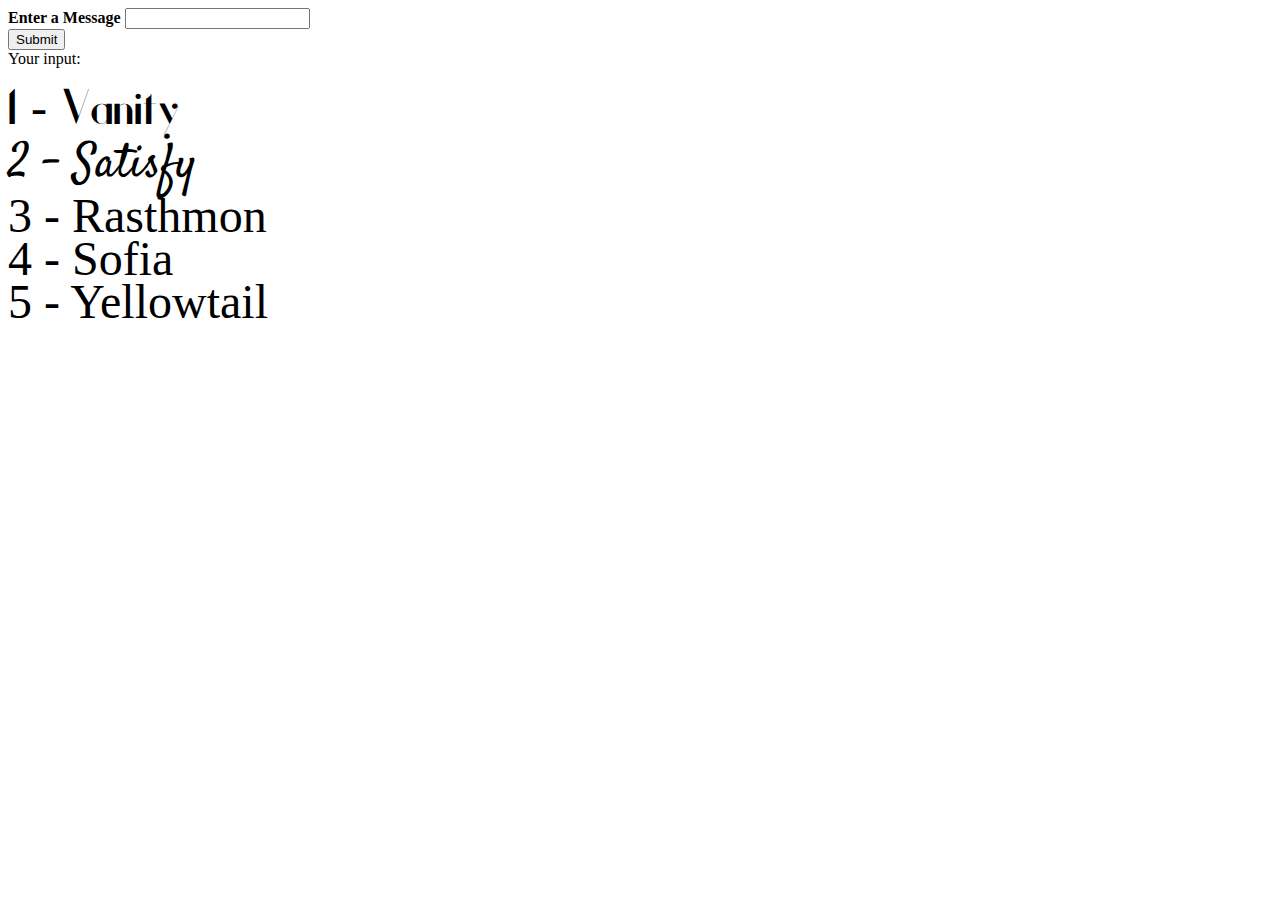
==== index.html @ 5404eef8 "init" ====
<!DOCTYPE html>
<html>
  <head lang="en">
  <meta charset="UTF-8">
  <link rel="stylesheet" href="style.css">
  <script language="JavaScript">
    function showInput() {
      var yourtext = document.getElementById("user_input").value;
      var alltext = document.getElementsByClassName('display');
      for (var i = 0; i < alltext.length; i++) {
        alltext.item(i).innerHTML = yourtext;
      }
    }
  </script>

  </head>
<body>

  <form>
    <label><b>Enter a Message</b></label>
    <input type="text" name="message" id="user_input">
  </form>

  <input type="submit" onclick="showInput();"><br/>
  <label>Your input: </label>
  <div class = "fontSection">
    <div class = "font1" > <p><span class='display'>1 - Vanity</span></p> </div>
    <div class = "font2" > <p><span class='display'>2 - Satisfy</span></p> </div>
    <div class = "font3" > <p><span class='display'>3 - Rasthmon</span></p> </div>
    <div class = "font4" > <p><span class='display'>4 - Sofia</span></p> </div>
    <div class = "font5" > <p><span class='display'>5 - Yellowtail</span></p> </div>

  </div>
  
</body>
</html>
---- style.css ----
@font-face {
    font-family: "Vanity";
    src: url("/fonts/Vanity-Bold.ttf");
}

@font-face {
    font-family: "Satisfy";
    src: url("/fonts/Satisfy-Regular.ttf");
}

@font-face {
    font-family: "Rasthmon";
    src: url("/fonts/Rasthmon Brush Demo.otf");
}

@font-face {
    font-family: "Sofia";
    src: url("/fonts/Satisfy-Regular.otf");
}

@font-face {
    font-family: "Yellotail";
    src: url("/fonts/Yellowtail-Regular.ttf");
}


.fontSection {
    padding-top: 0.5em;
    font-size: 3em;
}

.fontSection > div {
    margin-top: -60px;
    padding-top: 0px;
}

.font1 {
    font-family: "Vanity";
}

.font2 {
    font-family: "Satisfy";
}

.font3 {
    font-family: "Rasthmon";
}

.font4 {
    font-family: "Sofia";
}

.font5 {
    font-family: "Yellowtail";
}
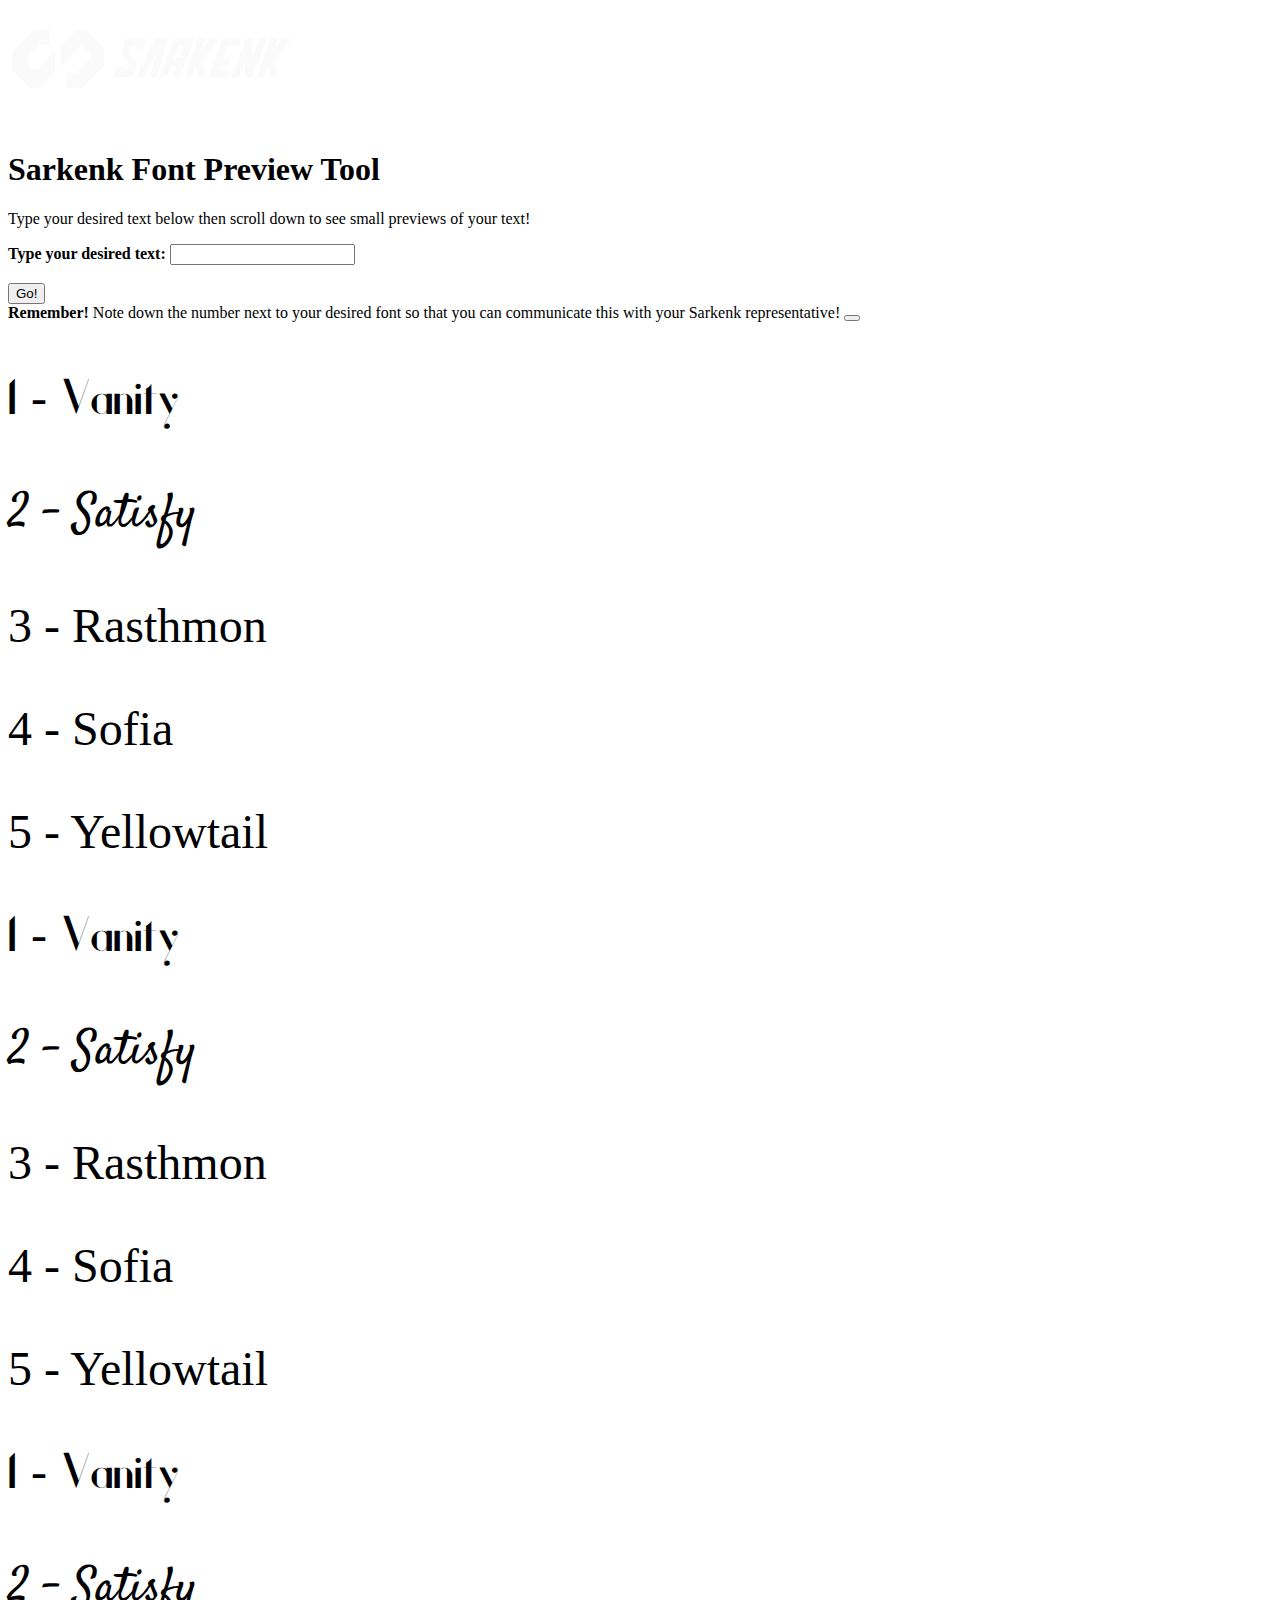
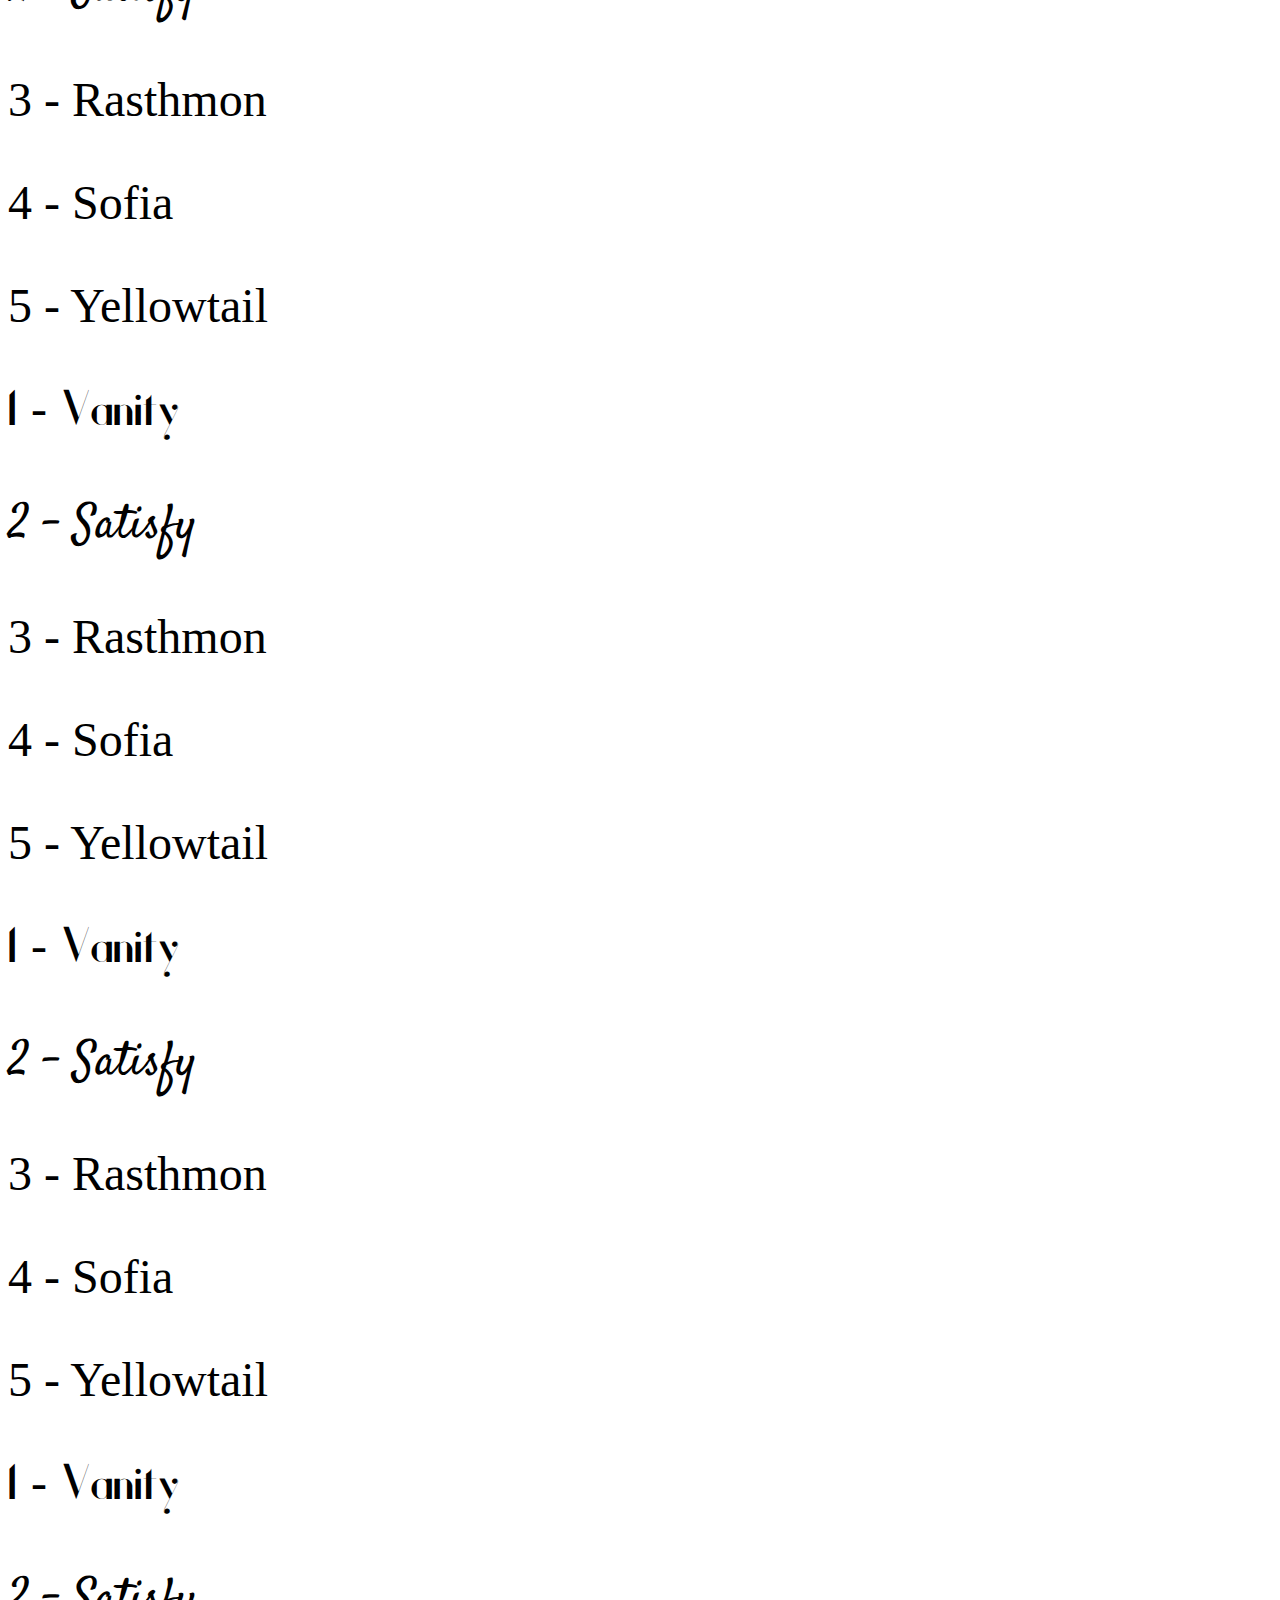
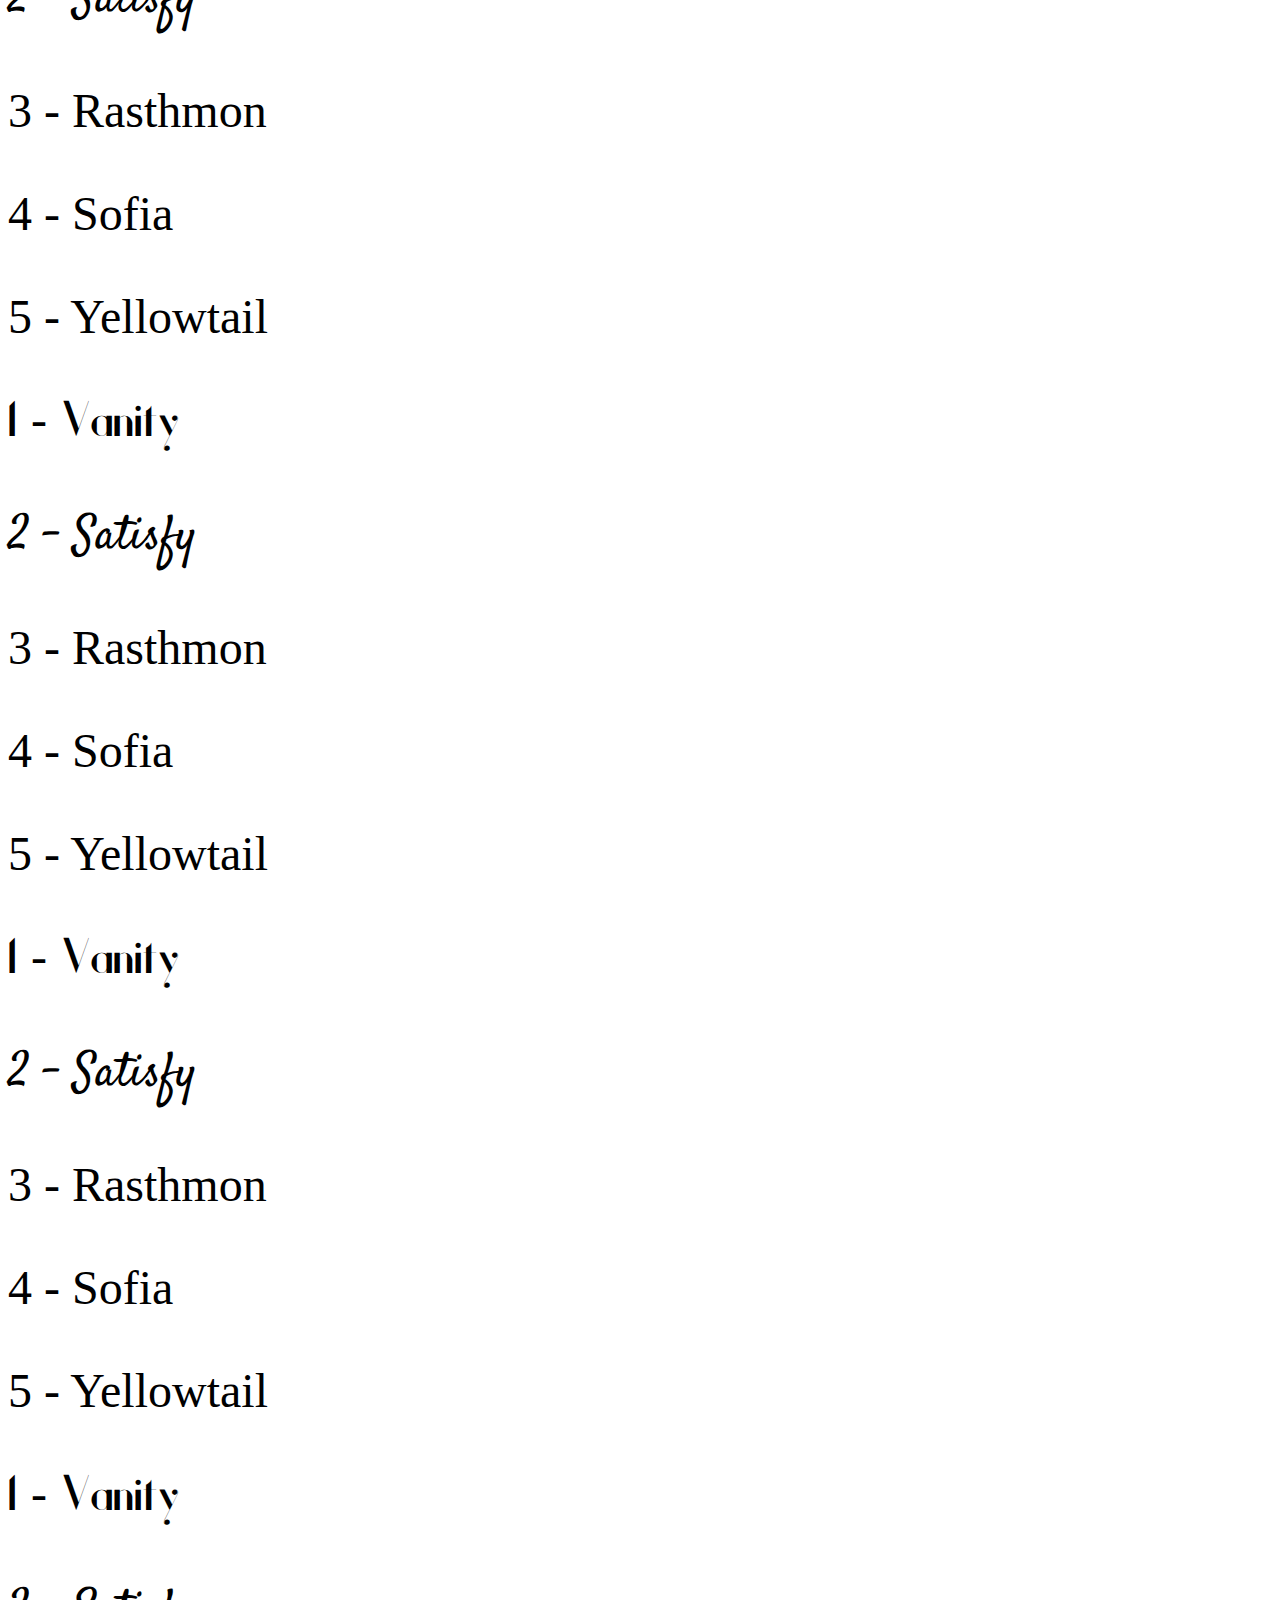
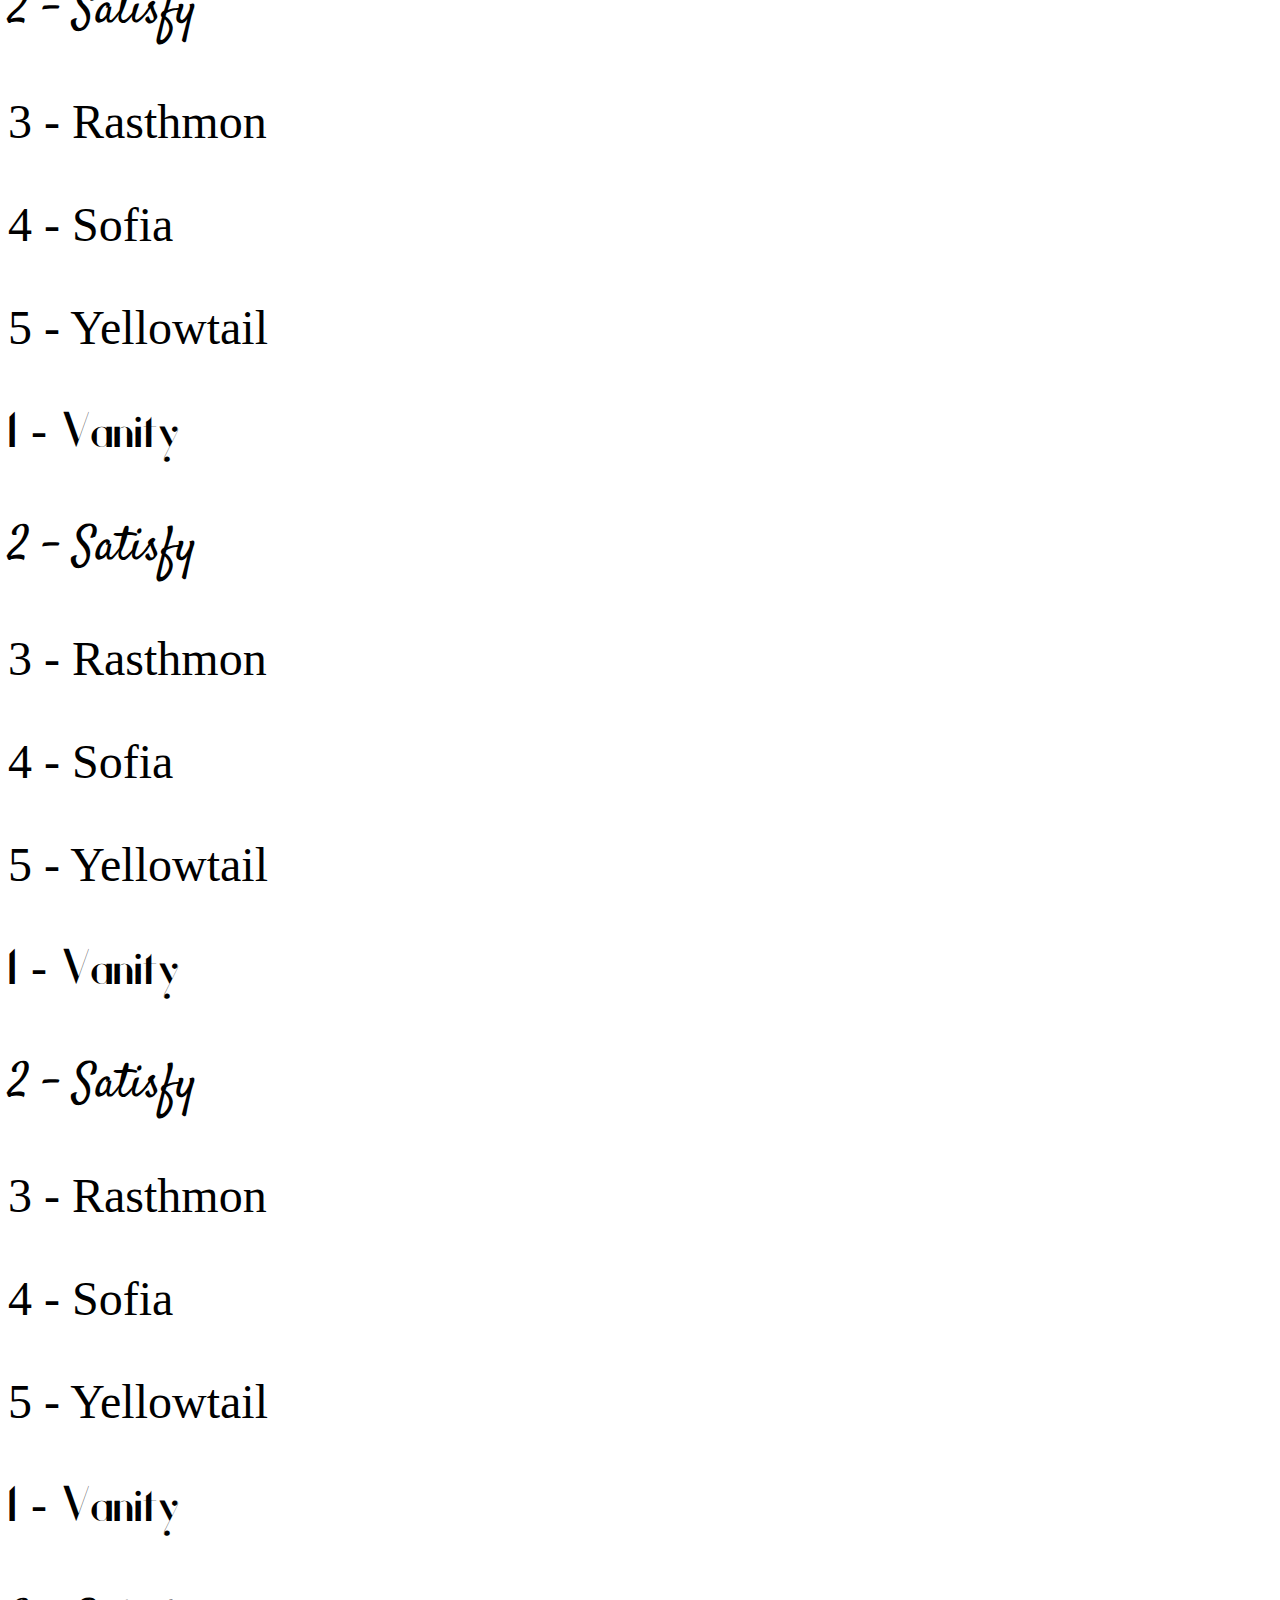
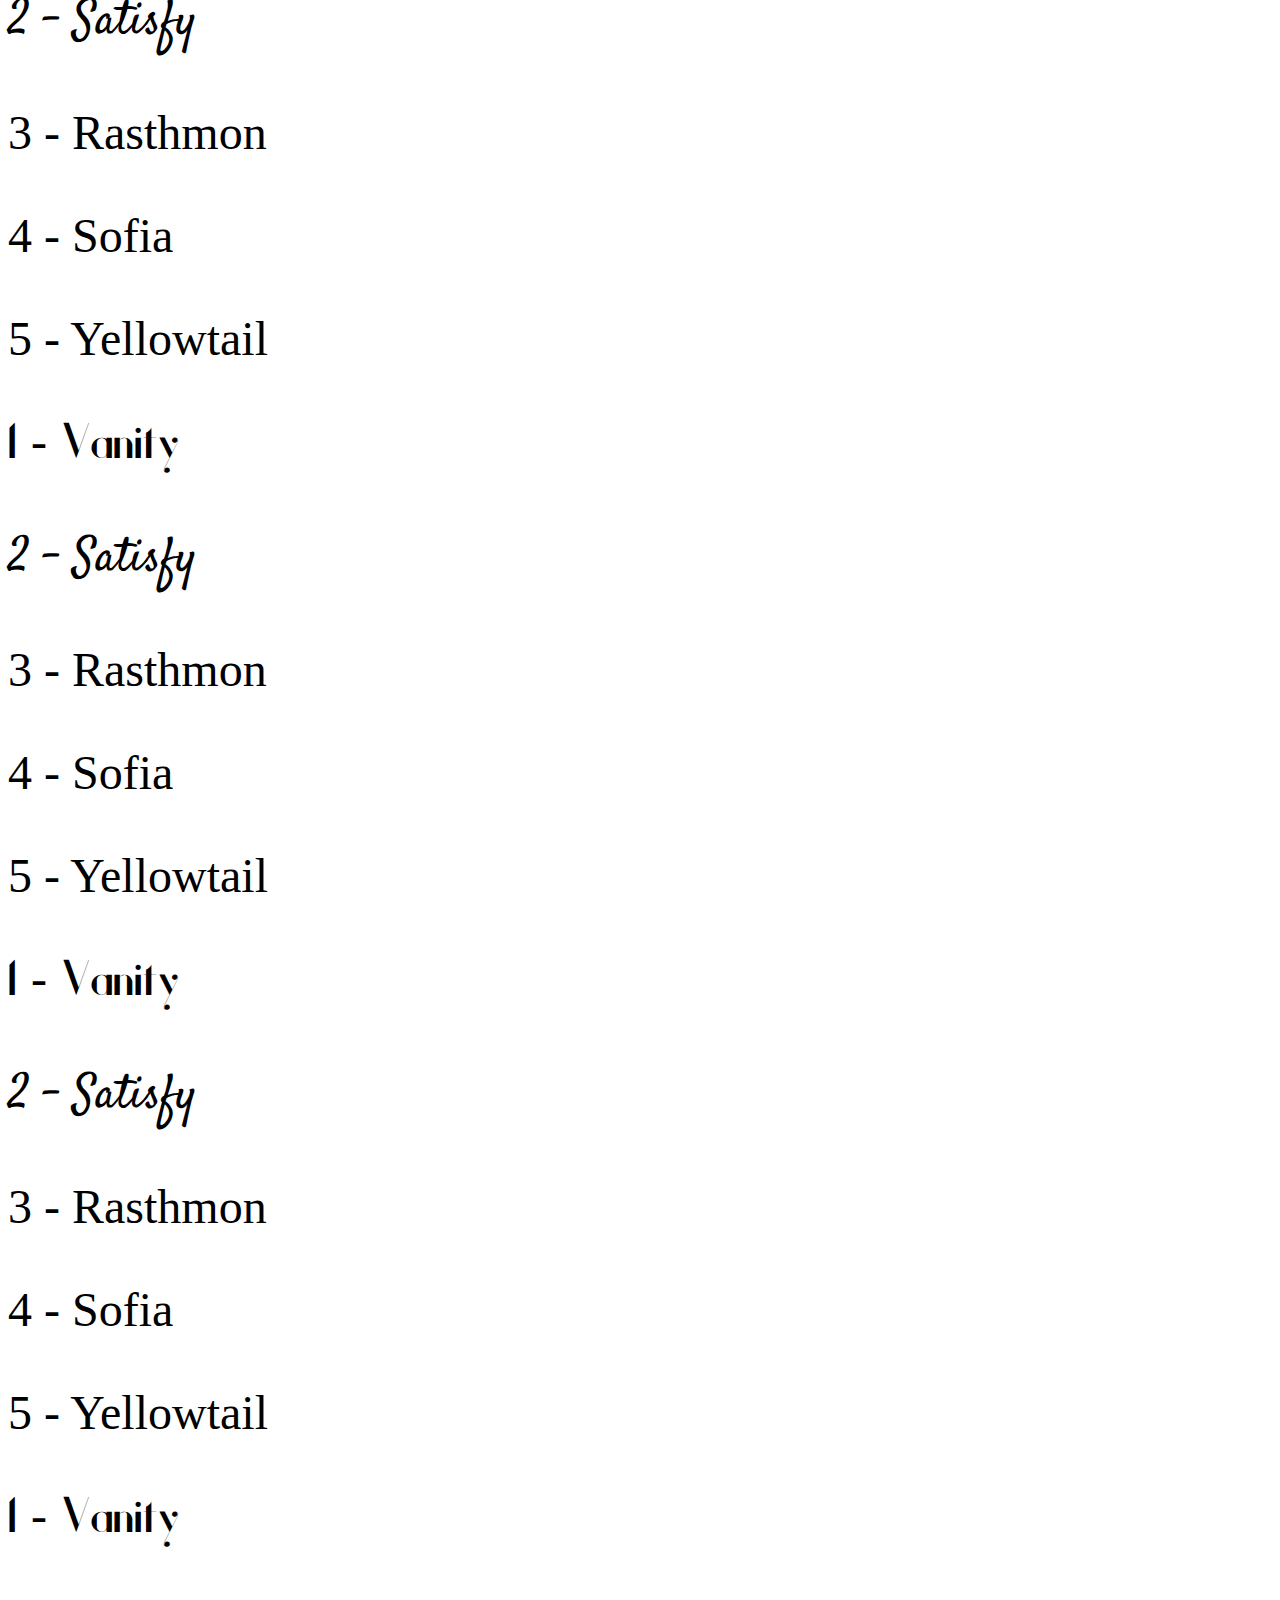
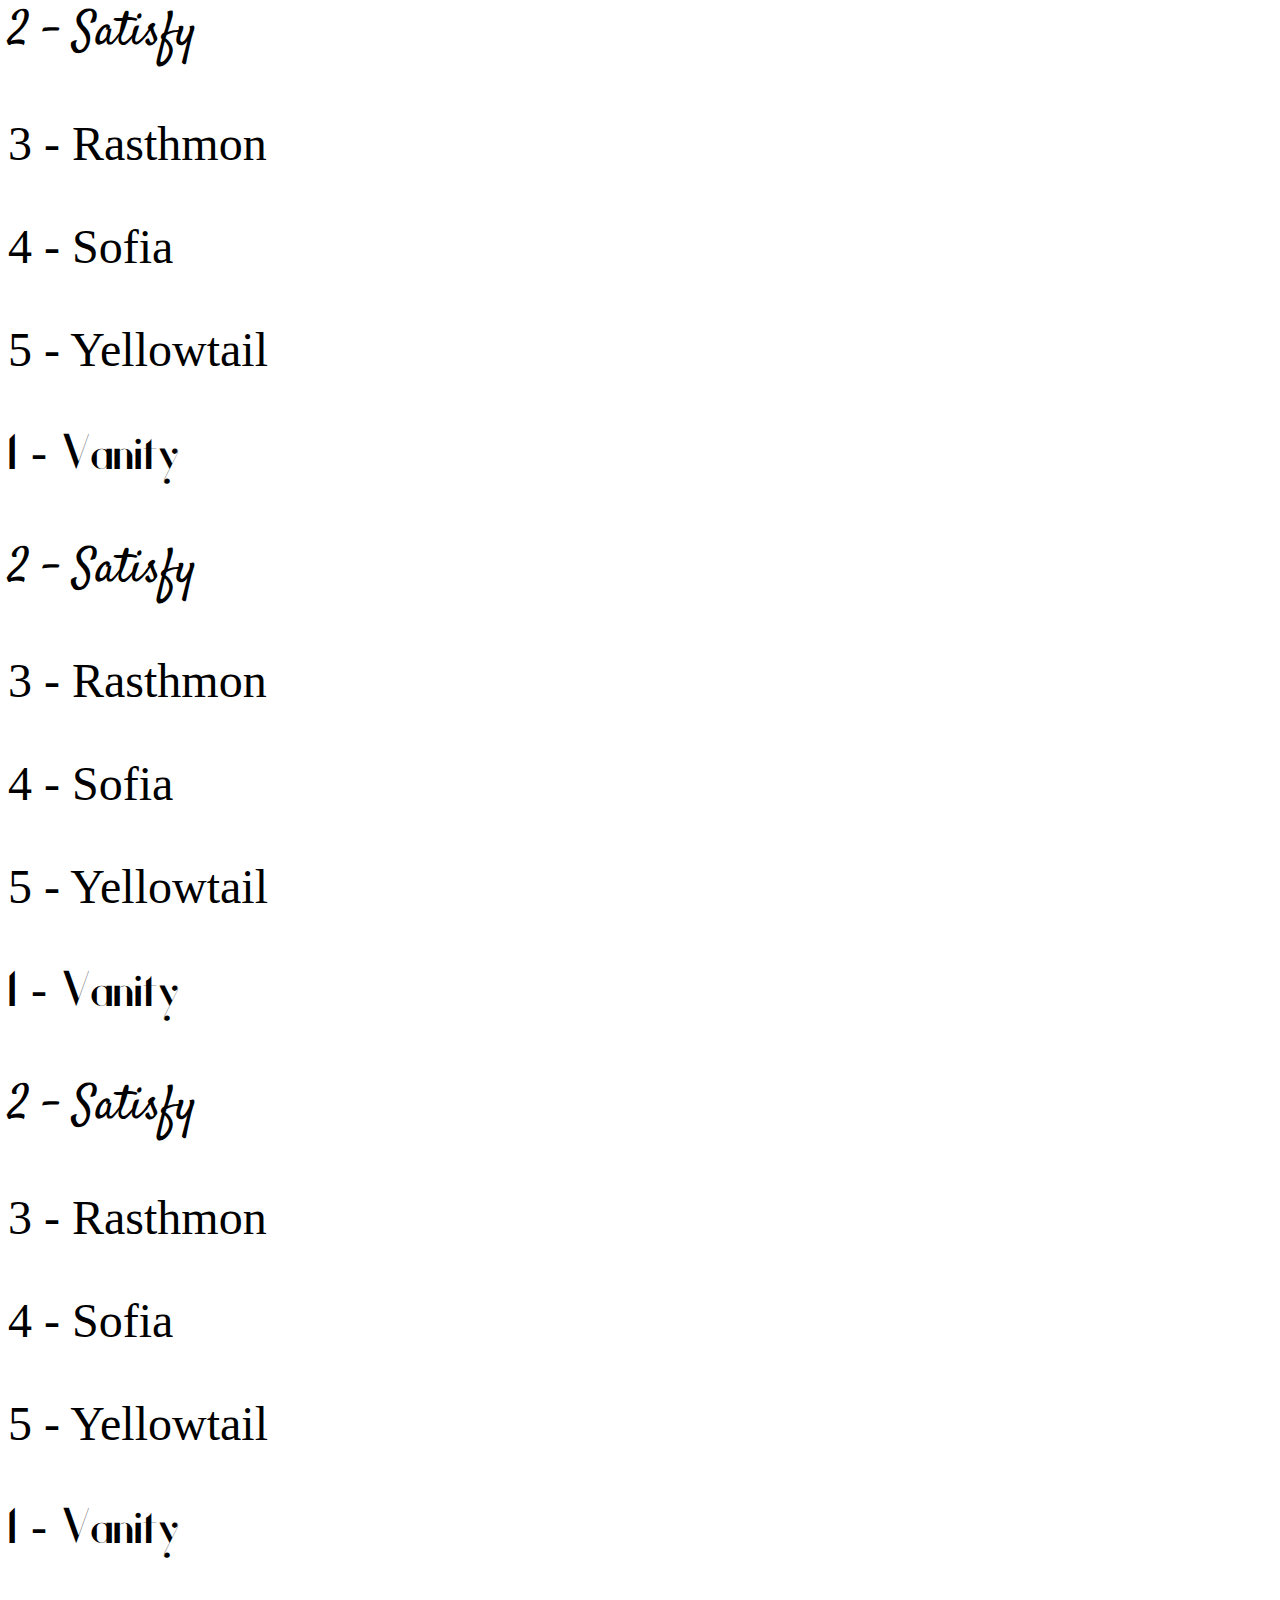
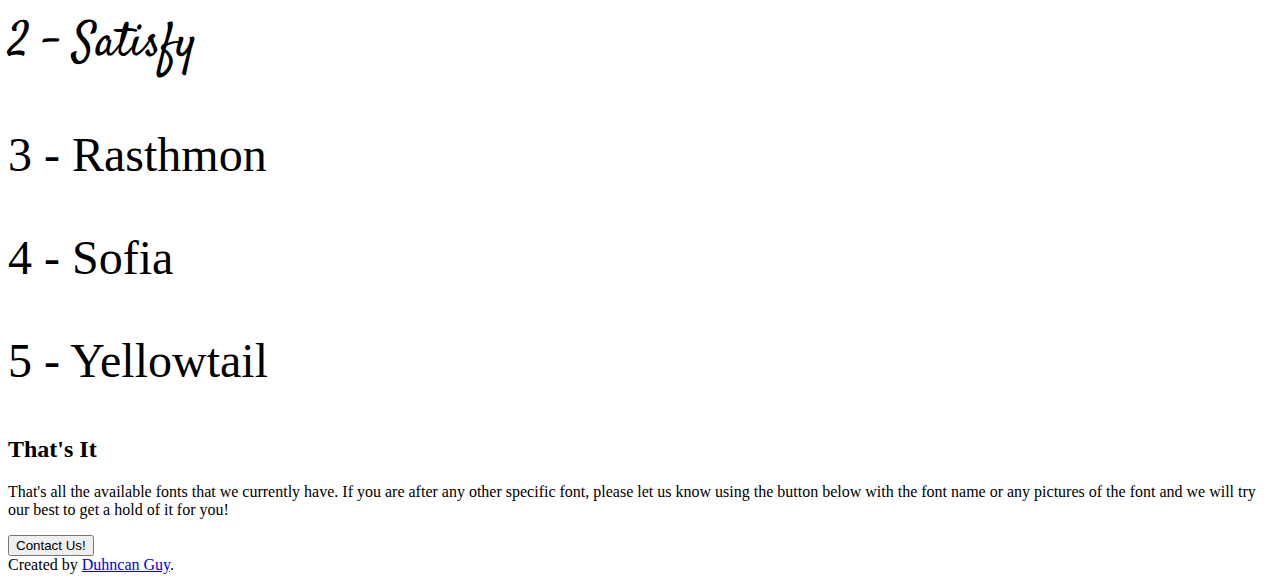
==== commit 49e43701: "Main functionality with lots of styling" ====
--- a/index.html
+++ b/index.html
@@ -2,26 +2,172 @@
 <html>
   <head lang="en">
   <meta charset="UTF-8">
-  <link rel="stylesheet" href="style.css">
-  <script language="JavaScript">
-    function showInput() {
-      var yourtext = document.getElementById("user_input").value;
-      var alltext = document.getElementsByClassName('display');
-      for (var i = 0; i < alltext.length; i++) {
-        alltext.item(i).innerHTML = yourtext;
-      }
-    }
-  </script>
-
+  <meta name="viewport" content="width=device-width, initial-scale=1">
+  <link href="https://cdn.jsdelivr.net/npm/bootstrap@5.1.3/dist/css/bootstrap.min.css" rel="stylesheet" integrity="sha384-1BmE4kWBq78iYhFldvKuhfTAU6auU8tT94WrHftjDbrCEXSU1oBoqyl2QvZ6jIW3" crossorigin="anonymous">  <link rel="stylesheet" href="localfonts.css">
+  <script src="https://cdn.jsdelivr.net/npm/bootstrap@5.1.3/dist/js/bootstrap.bundle.min.js" integrity="sha384-ka7Sk0Gln4gmtz2MlQnikT1wXgYsOg+OMhuP+IlRH9sENBO0LRn5q+8nbTov4+1p" crossorigin="anonymous"></script>  <script src="logic.js"></script>
   </head>
 <body>
+  <div class="b-example-divider"></div>
 
-  <form>
-    <label><b>Enter a Message</b></label>
-    <input type="text" name="message" id="user_input">
-  </form>
+  <header class="p-3 bg-dark text-white">
+    <div class="container">
+      <div class="d-flex flex-wrap align-items-center justify-content-center justify-content-lg-start">
+        <img width="100" height="100" src = "logo-jan22.svg" alt="Sarkenk Logo"/>
+        <img width="180" height="100"src = "logotext-jan22.svg" alt="Sarkenk Logo"/>
 
-  <input type="submit" onclick="showInput();"><br/>
+      </div>
+    </div>
+  </header>
+  <br>
+
+  <div class="container">
+    
+  
+    <div class="p-5 mb-4 bg-light rounded-3">
+      <div class="container-fluid py-5">
+        <h1 class="display-5 fw-bold">Sarkenk Font Preview Tool</h1>
+        <p class="col-md-8 fs-4">Type your desired text below then scroll down to see small previews of your text!</p>
+        <form class= "form-group">
+          <label><b class = "col-md-8 fs-4">Type your desired text:</b></label>
+          <input class="form control" type="text" name="message" id="user_input">
+          </form>
+          <br>
+          <input class="btn btn-primary btn-lg" type="button" value="Go!" onclick="showInput();"><br/>
+      </div>
+    </div>
+  
+    <div class="alert alert-warning alert-dismissible fade show" role="alert">
+      <strong>Remember!</strong> Note down the number next to your desired font so that you can communicate this with your Sarkenk representative! 
+      <button type="button" class="btn-close" data-bs-dismiss="alert" aria-label="Close"></button>
+    </div>
+
+    <div class="p-5 mb-4 bg-l rounded-3">
+      <div class="row justif-content-center">
+        <div class="col-sm-4">
+            <div class = "fontSection">
+              <div class = "font1" > <p><span class='display'>1 - Vanity</span></p> </div>
+              <div class = "font2" > <p><span class='display'>2 - Satisfy</span></p> </div>
+              <div class = "font3" > <p><span class='display'>3 - Rasthmon</span></p> </div>
+              <div class = "font4" > <p><span class='display'>4 - Sofia</span></p> </div>
+              <div class = "font5" > <p><span class='display'>5 - Yellowtail</span></p> </div>
+              <div class = "font1" > <p><span class='display'>1 - Vanity</span></p> </div>
+              <div class = "font2" > <p><span class='display'>2 - Satisfy</span></p> </div>
+              <div class = "font3" > <p><span class='display'>3 - Rasthmon</span></p> </div>
+              <div class = "font4" > <p><span class='display'>4 - Sofia</span></p> </div>
+              <div class = "font5" > <p><span class='display'>5 - Yellowtail</span></p> </div>
+              <div class = "font1" > <p><span class='display'>1 - Vanity</span></p> </div>
+              <div class = "font2" > <p><span class='display'>2 - Satisfy</span></p> </div>
+              <div class = "font3" > <p><span class='display'>3 - Rasthmon</span></p> </div>
+              <div class = "font4" > <p><span class='display'>4 - Sofia</span></p> </div>
+              <div class = "font5" > <p><span class='display'>5 - Yellowtail</span></p> </div>
+              <div class = "font1" > <p><span class='display'>1 - Vanity</span></p> </div>
+              <div class = "font2" > <p><span class='display'>2 - Satisfy</span></p> </div>
+              <div class = "font3" > <p><span class='display'>3 - Rasthmon</span></p> </div>
+              <div class = "font4" > <p><span class='display'>4 - Sofia</span></p> </div>
+              <div class = "font5" > <p><span class='display'>5 - Yellowtail</span></p> </div>
+              <div class = "font1" > <p><span class='display'>1 - Vanity</span></p> </div>
+              <div class = "font2" > <p><span class='display'>2 - Satisfy</span></p> </div>
+              <div class = "font3" > <p><span class='display'>3 - Rasthmon</span></p> </div>
+              <div class = "font4" > <p><span class='display'>4 - Sofia</span></p> </div>
+              <div class = "font5" > <p><span class='display'>5 - Yellowtail</span></p> </div>
+              <div class = "font1" > <p><span class='display'>1 - Vanity</span></p> </div>
+              <div class = "font2" > <p><span class='display'>2 - Satisfy</span></p> </div>
+              <div class = "font3" > <p><span class='display'>3 - Rasthmon</span></p> </div>
+              <div class = "font4" > <p><span class='display'>4 - Sofia</span></p> </div>
+              <div class = "font5" > <p><span class='display'>5 - Yellowtail</span></p> </div>
+            </div>
+        </div>
+        <div class="col-sm-4">
+          <div class = "fontSection">
+            <div class = "font1" > <p><span class='display'>1 - Vanity</span></p> </div>
+            <div class = "font2" > <p><span class='display'>2 - Satisfy</span></p> </div>
+            <div class = "font3" > <p><span class='display'>3 - Rasthmon</span></p> </div>
+            <div class = "font4" > <p><span class='display'>4 - Sofia</span></p> </div>
+            <div class = "font5" > <p><span class='display'>5 - Yellowtail</span></p> </div>
+            <div class = "font1" > <p><span class='display'>1 - Vanity</span></p> </div>
+            <div class = "font2" > <p><span class='display'>2 - Satisfy</span></p> </div>
+            <div class = "font3" > <p><span class='display'>3 - Rasthmon</span></p> </div>
+            <div class = "font4" > <p><span class='display'>4 - Sofia</span></p> </div>
+            <div class = "font5" > <p><span class='display'>5 - Yellowtail</span></p> </div>
+            <div class = "font1" > <p><span class='display'>1 - Vanity</span></p> </div>
+            <div class = "font2" > <p><span class='display'>2 - Satisfy</span></p> </div>
+            <div class = "font3" > <p><span class='display'>3 - Rasthmon</span></p> </div>
+            <div class = "font4" > <p><span class='display'>4 - Sofia</span></p> </div>
+            <div class = "font5" > <p><span class='display'>5 - Yellowtail</span></p> </div>
+            <div class = "font1" > <p><span class='display'>1 - Vanity</span></p> </div>
+            <div class = "font2" > <p><span class='display'>2 - Satisfy</span></p> </div>
+            <div class = "font3" > <p><span class='display'>3 - Rasthmon</span></p> </div>
+            <div class = "font4" > <p><span class='display'>4 - Sofia</span></p> </div>
+            <div class = "font5" > <p><span class='display'>5 - Yellowtail</span></p> </div>
+            <div class = "font1" > <p><span class='display'>1 - Vanity</span></p> </div>
+            <div class = "font2" > <p><span class='display'>2 - Satisfy</span></p> </div>
+            <div class = "font3" > <p><span class='display'>3 - Rasthmon</span></p> </div>
+            <div class = "font4" > <p><span class='display'>4 - Sofia</span></p> </div>
+            <div class = "font5" > <p><span class='display'>5 - Yellowtail</span></p> </div>
+            <div class = "font1" > <p><span class='display'>1 - Vanity</span></p> </div>
+            <div class = "font2" > <p><span class='display'>2 - Satisfy</span></p> </div>
+            <div class = "font3" > <p><span class='display'>3 - Rasthmon</span></p> </div>
+            <div class = "font4" > <p><span class='display'>4 - Sofia</span></p> </div>
+            <div class = "font5" > <p><span class='display'>5 - Yellowtail</span></p> </div>
+          </div>
+        </div>
+        <div class="col-sm-4">
+          <div class = "fontSection">
+            <div class = "font1" > <p><span class='display'>1 - Vanity</span></p> </div>
+            <div class = "font2" > <p><span class='display'>2 - Satisfy</span></p> </div>
+            <div class = "font3" > <p><span class='display'>3 - Rasthmon</span></p> </div>
+            <div class = "font4" > <p><span class='display'>4 - Sofia</span></p> </div>
+            <div class = "font5" > <p><span class='display'>5 - Yellowtail</span></p> </div>
+            <div class = "font1" > <p><span class='display'>1 - Vanity</span></p> </div>
+            <div class = "font2" > <p><span class='display'>2 - Satisfy</span></p> </div>
+            <div class = "font3" > <p><span class='display'>3 - Rasthmon</span></p> </div>
+            <div class = "font4" > <p><span class='display'>4 - Sofia</span></p> </div>
+            <div class = "font5" > <p><span class='display'>5 - Yellowtail</span></p> </div>
+            <div class = "font1" > <p><span class='display'>1 - Vanity</span></p> </div>
+            <div class = "font2" > <p><span class='display'>2 - Satisfy</span></p> </div>
+            <div class = "font3" > <p><span class='display'>3 - Rasthmon</span></p> </div>
+            <div class = "font4" > <p><span class='display'>4 - Sofia</span></p> </div>
+            <div class = "font5" > <p><span class='display'>5 - Yellowtail</span></p> </div>
+            <div class = "font1" > <p><span class='display'>1 - Vanity</span></p> </div>
+            <div class = "font2" > <p><span class='display'>2 - Satisfy</span></p> </div>
+            <div class = "font3" > <p><span class='display'>3 - Rasthmon</span></p> </div>
+            <div class = "font4" > <p><span class='display'>4 - Sofia</span></p> </div>
+            <div class = "font5" > <p><span class='display'>5 - Yellowtail</span></p> </div>
+            <div class = "font1" > <p><span class='display'>1 - Vanity</span></p> </div>
+            <div class = "font2" > <p><span class='display'>2 - Satisfy</span></p> </div>
+            <div class = "font3" > <p><span class='display'>3 - Rasthmon</span></p> </div>
+            <div class = "font4" > <p><span class='display'>4 - Sofia</span></p> </div>
+            <div class = "font5" > <p><span class='display'>5 - Yellowtail</span></p> </div>
+            <div class = "font1" > <p><span class='display'>1 - Vanity</span></p> </div>
+            <div class = "font2" > <p><span class='display'>2 - Satisfy</span></p> </div>
+            <div class = "font3" > <p><span class='display'>3 - Rasthmon</span></p> </div>
+            <div class = "font4" > <p><span class='display'>4 - Sofia</span></p> </div>
+            <div class = "font5" > <p><span class='display'>5 - Yellowtail</span></p> </div>
+          </div>
+        </div>
+      </div>
+    </div>
+  
+  <div class="p-5 mb-4 bg-dark rounded-3">
+    <div class="h-100 p-5 text-white bg-dark rounded-3">
+      <h2>That's It</h2>
+      <p>That's all the available fonts that we currently have. If you are after any other specific font, please let us know using the button below with the font name or any pictures of the font and we will try our best to get a hold of it for you!</p>
+      <form action="mailto:sales@sarkenk.com">
+        <input class="btn btn-outline-light" type="submit" value="Contact Us!" />
+      </form>
+    </div>
+  </div>
+
+</div>
+
+
+<footer class="pt-3 mt-4 text-muted border-top">
+  Created by <a href="duhncan.com">Duhncan Guy<a>.
+</footer>
+
+  
+
+  <!-- <input type="submit" onclick="showInput();"><br/>
   <label>Your input: </label>
   <div class = "fontSection">
     <div class = "font1" > <p><span class='display'>1 - Vanity</span></p> </div>
@@ -29,8 +175,7 @@
     <div class = "font3" > <p><span class='display'>3 - Rasthmon</span></p> </div>
     <div class = "font4" > <p><span class='display'>4 - Sofia</span></p> </div>
     <div class = "font5" > <p><span class='display'>5 - Yellowtail</span></p> </div>
-
-  </div>
+  </div> -->
   
 </body>
 </html>--- a/localfonts.css
+++ b/localfonts.css
@@ -0,0 +1,49 @@
+@font-face {
+    font-family: "Vanity";
+    src: url("/fonts/Vanity-Bold.ttf");
+}
+
+@font-face {
+    font-family: "Satisfy";
+    src: url("/fonts/Satisfy-Regular.ttf");
+}
+
+@font-face {
+    font-family: "Rasthmon";
+    src: url("/fonts/Rasthmon Brush Demo.otf");
+}
+
+@font-face {
+    font-family: "Sofia";
+    src: url("/fonts/Satisfy-Regular.otf");
+}
+
+@font-face {
+    font-family: "Yellotail";
+    src: url("/fonts/Yellowtail-Regular.ttf");
+}
+
+.fontSection {
+    font-size: 3em;
+}
+
+
+.font1 {
+    font-family: "Vanity";
+}
+
+.font2 {
+    font-family: "Satisfy";
+}
+
+.font3 {
+    font-family: "Rasthmon";
+}
+
+.font4 {
+    font-family: "Sofia";
+}
+
+.font5 {
+    font-family: "Yellowtail";
+}
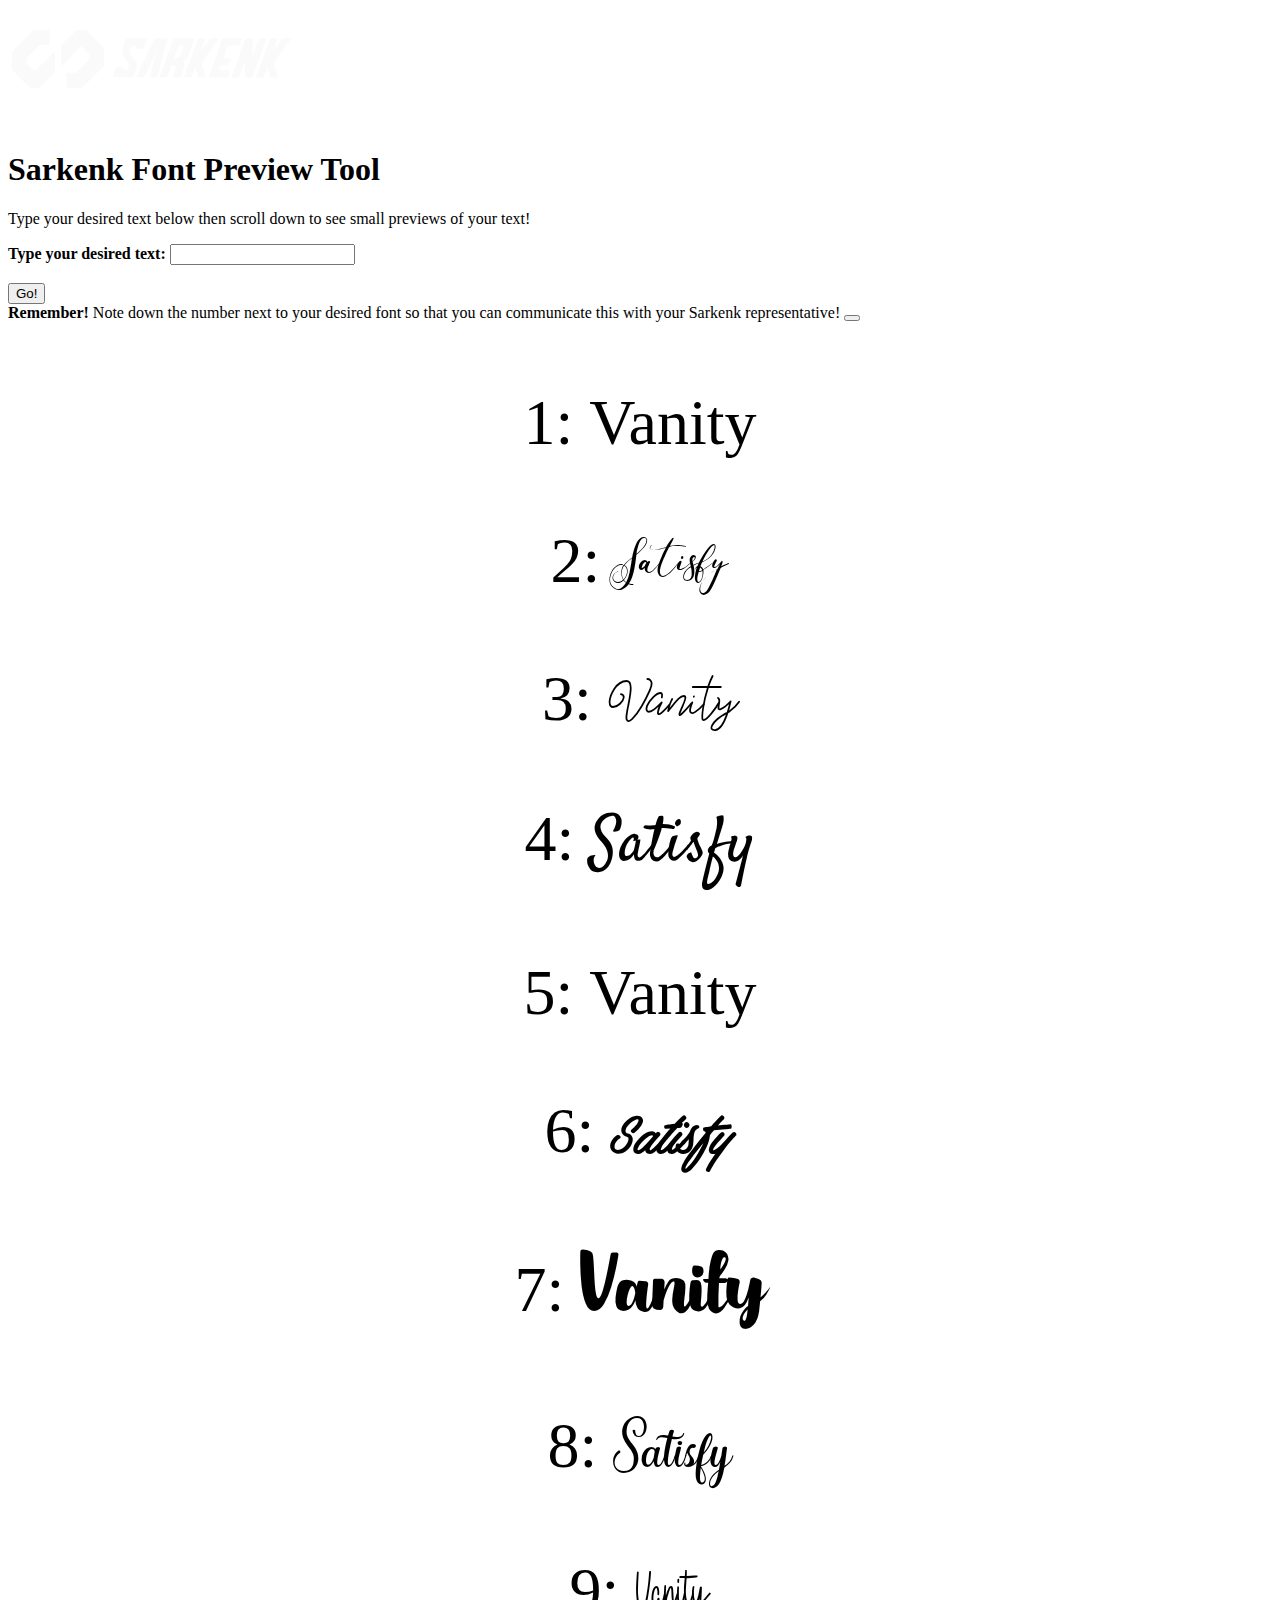
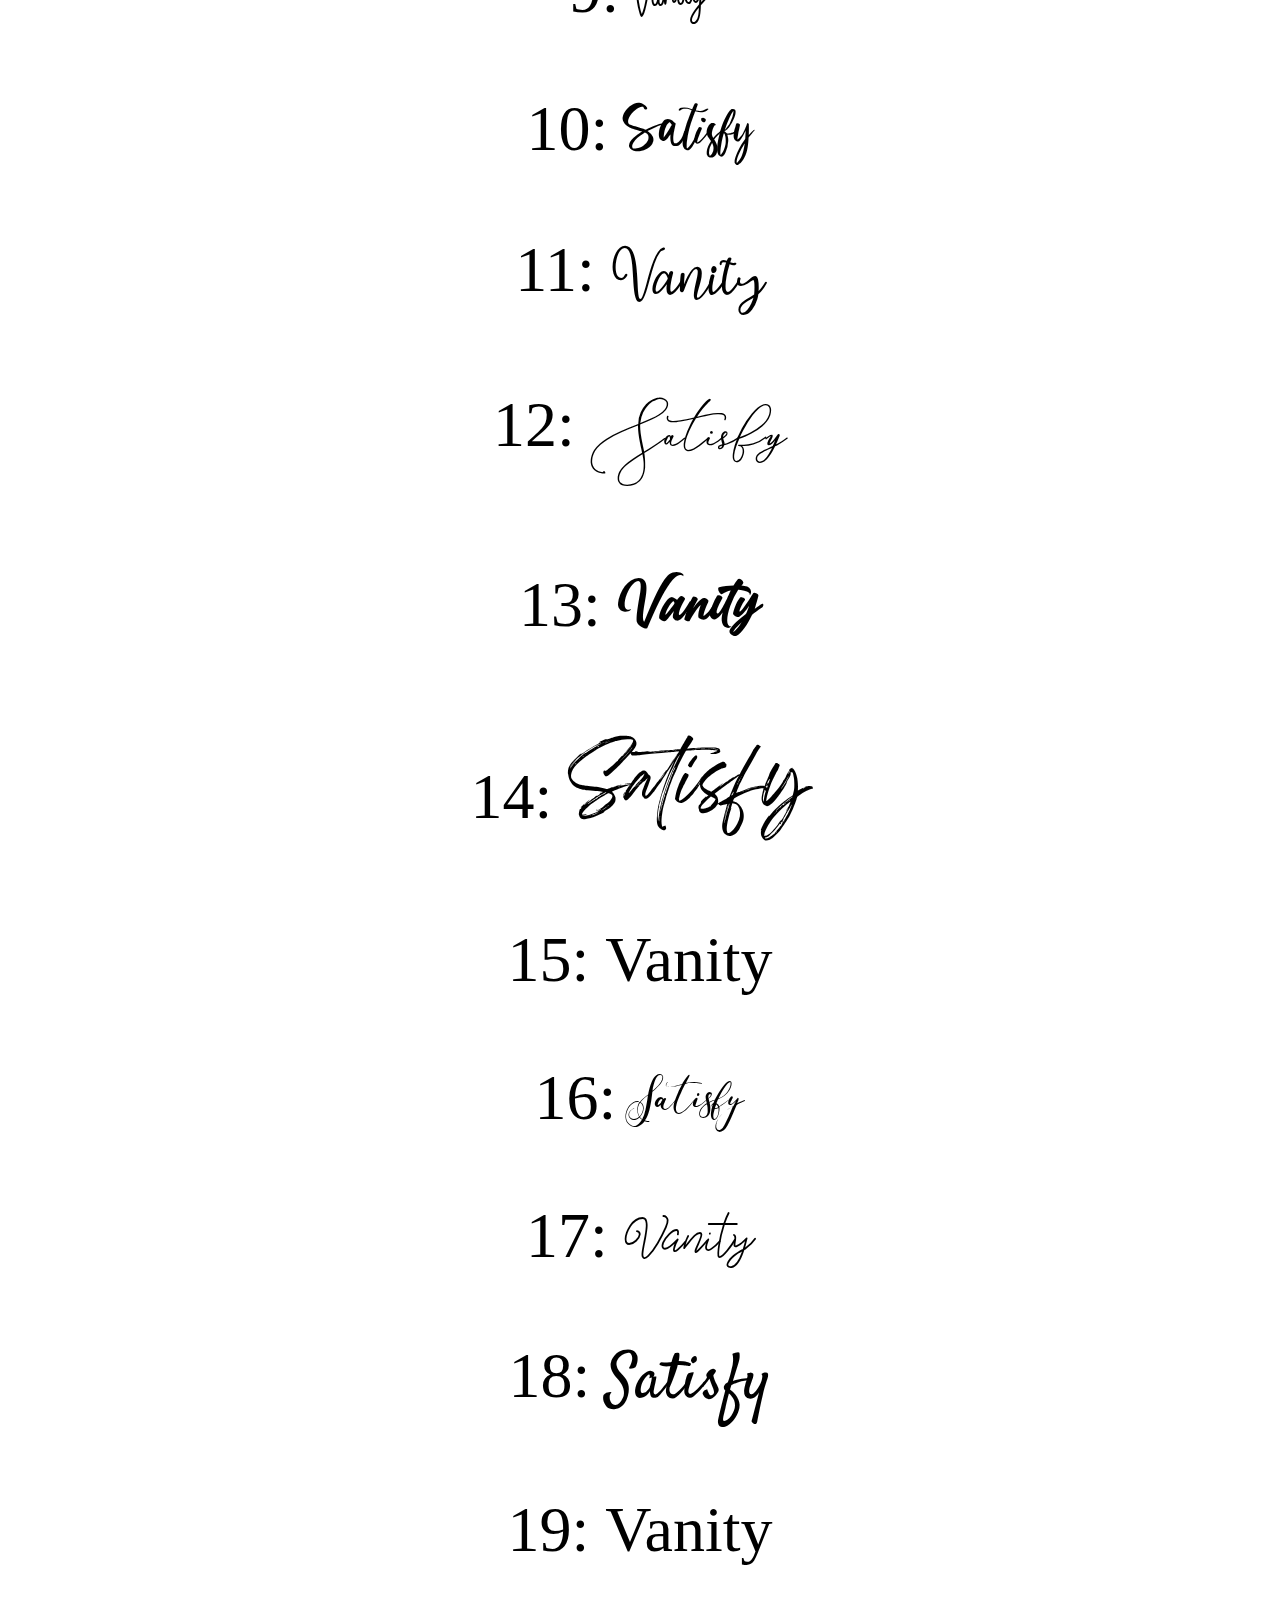
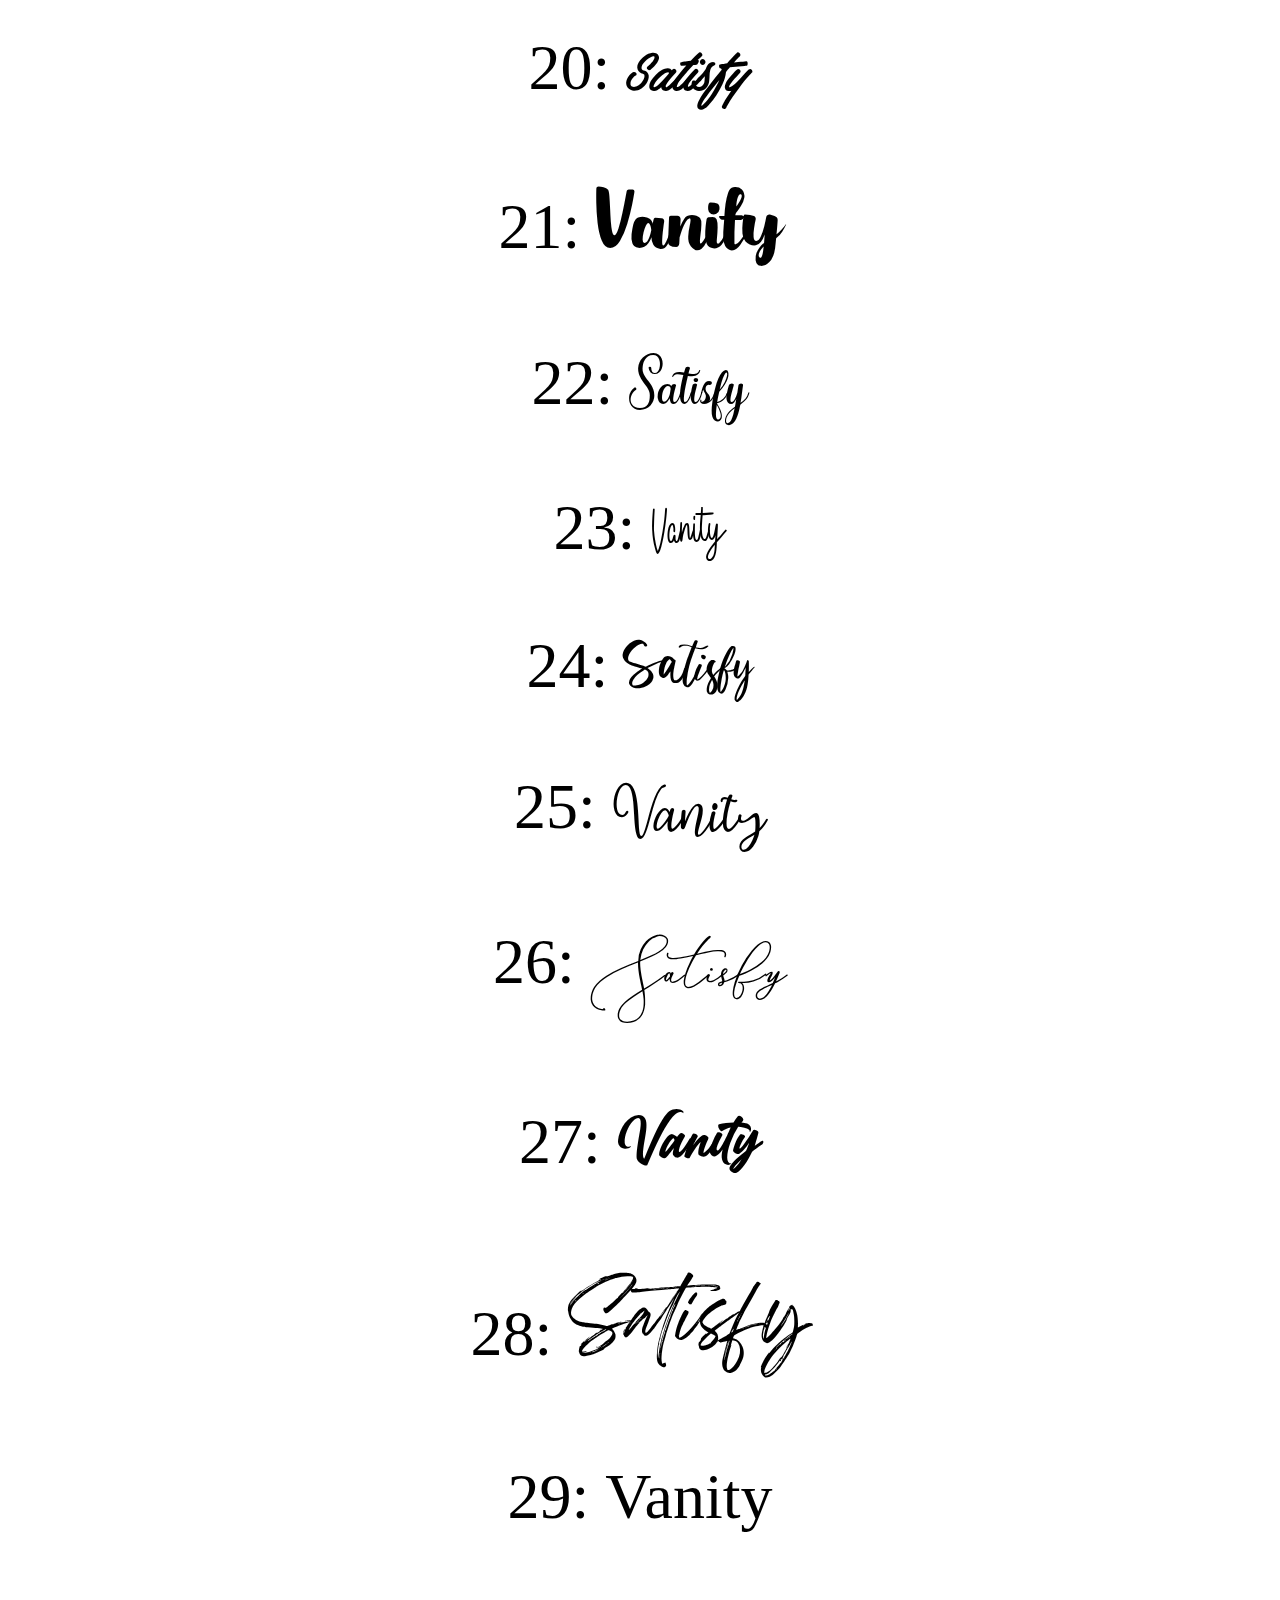
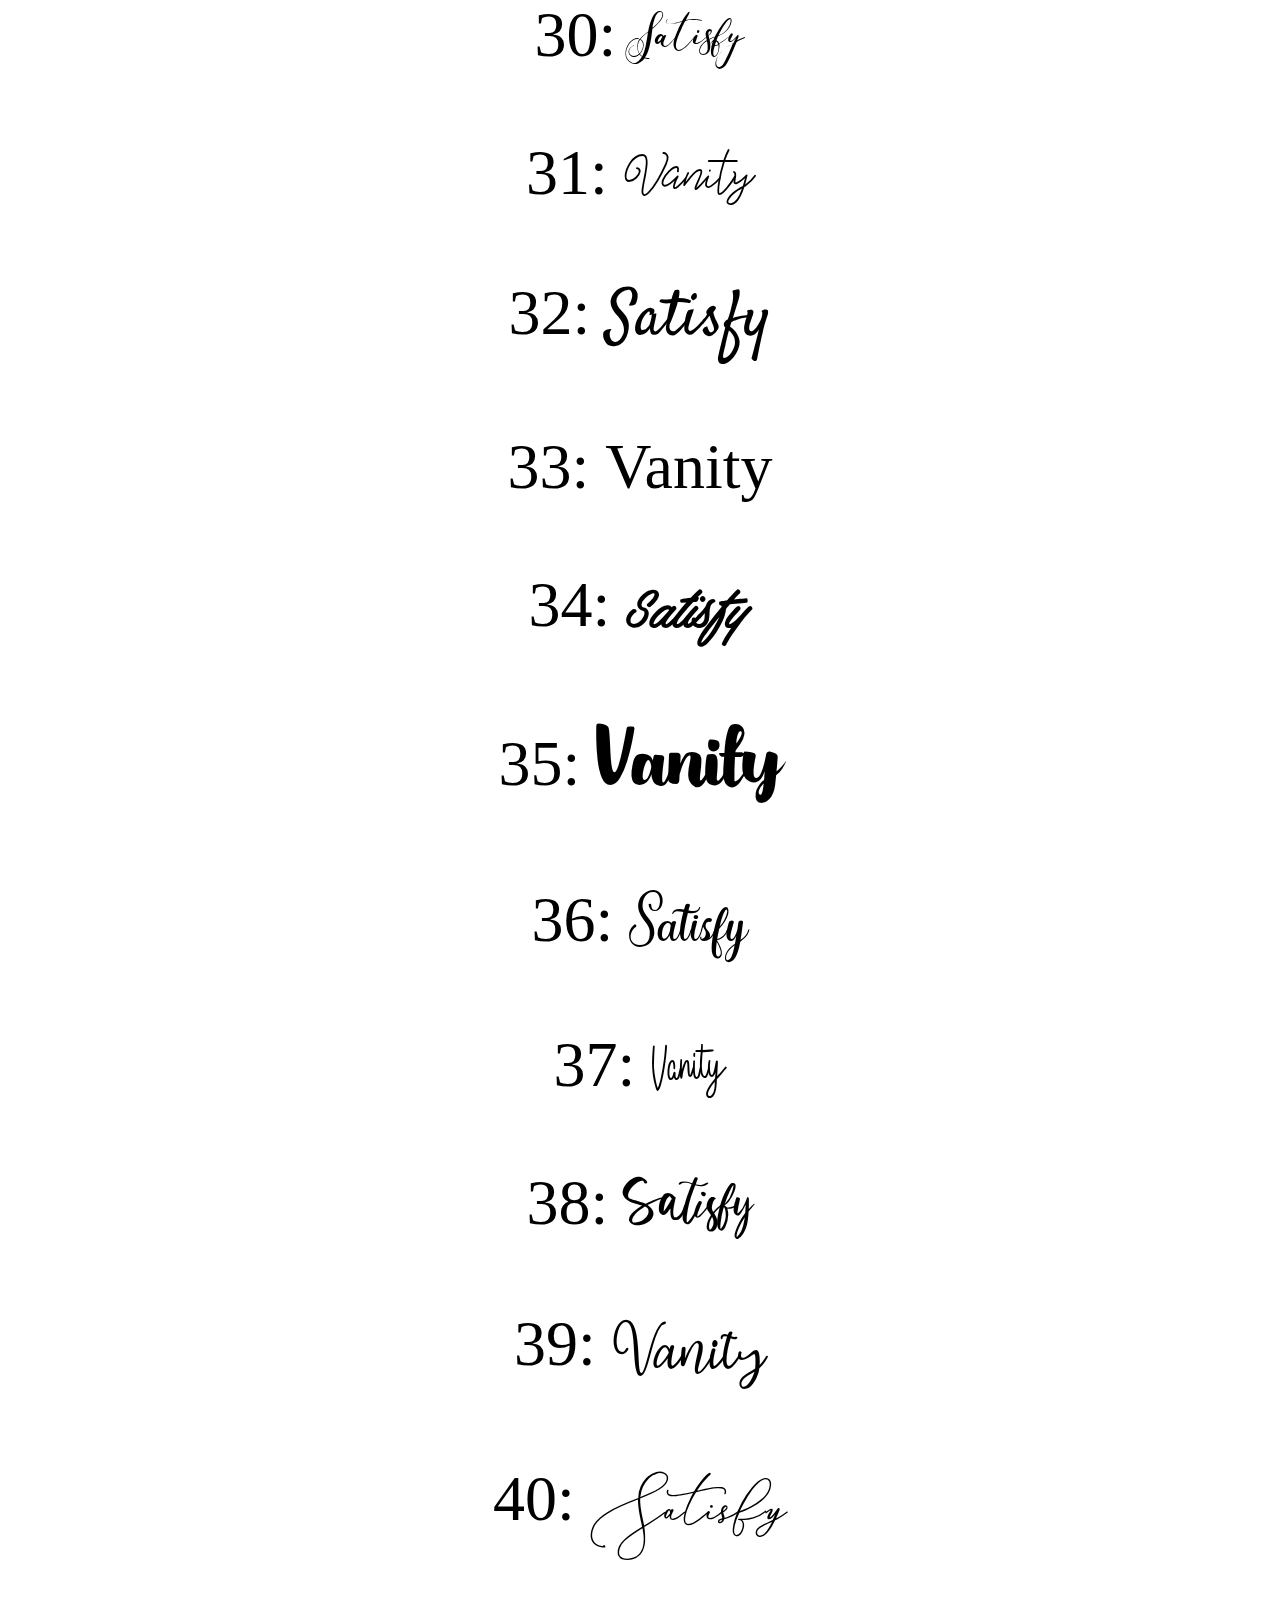
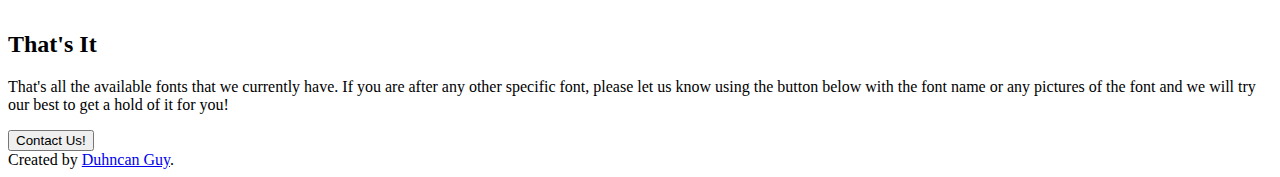
==== commit 121ba86a: "Redesigned body containers to singular area with viewport scaling + added all 40 fonts matching offl" ====
--- a/index.html
+++ b/index.html
@@ -21,7 +21,6 @@
   <br>
 
   <div class="container">
-    
   
     <div class="p-5 mb-4 bg-light rounded-3">
       <div class="container-fluid py-5">
@@ -41,109 +40,108 @@
       <button type="button" class="btn-close" data-bs-dismiss="alert" aria-label="Close"></button>
     </div>
 
-    <div class="p-5 mb-4 bg-l rounded-3">
+    <!-- <div class="p-5 mb-4 bg-l rounded-3">
       <div class="row justif-content-center">
         <div class="col-sm-4">
             <div class = "fontSection">
-              <div class = "font1" > <p><span class='display'>1 - Vanity</span></p> </div>
-              <div class = "font2" > <p><span class='display'>2 - Satisfy</span></p> </div>
-              <div class = "font3" > <p><span class='display'>3 - Rasthmon</span></p> </div>
-              <div class = "font4" > <p><span class='display'>4 - Sofia</span></p> </div>
-              <div class = "font5" > <p><span class='display'>5 - Yellowtail</span></p> </div>
-              <div class = "font1" > <p><span class='display'>1 - Vanity</span></p> </div>
-              <div class = "font2" > <p><span class='display'>2 - Satisfy</span></p> </div>
-              <div class = "font3" > <p><span class='display'>3 - Rasthmon</span></p> </div>
-              <div class = "font4" > <p><span class='display'>4 - Sofia</span></p> </div>
-              <div class = "font5" > <p><span class='display'>5 - Yellowtail</span></p> </div>
-              <div class = "font1" > <p><span class='display'>1 - Vanity</span></p> </div>
-              <div class = "font2" > <p><span class='display'>2 - Satisfy</span></p> </div>
-              <div class = "font3" > <p><span class='display'>3 - Rasthmon</span></p> </div>
-              <div class = "font4" > <p><span class='display'>4 - Sofia</span></p> </div>
-              <div class = "font5" > <p><span class='display'>5 - Yellowtail</span></p> </div>
-              <div class = "font1" > <p><span class='display'>1 - Vanity</span></p> </div>
-              <div class = "font2" > <p><span class='display'>2 - Satisfy</span></p> </div>
-              <div class = "font3" > <p><span class='display'>3 - Rasthmon</span></p> </div>
-              <div class = "font4" > <p><span class='display'>4 - Sofia</span></p> </div>
-              <div class = "font5" > <p><span class='display'>5 - Yellowtail</span></p> </div>
-              <div class = "font1" > <p><span class='display'>1 - Vanity</span></p> </div>
-              <div class = "font2" > <p><span class='display'>2 - Satisfy</span></p> </div>
-              <div class = "font3" > <p><span class='display'>3 - Rasthmon</span></p> </div>
-              <div class = "font4" > <p><span class='display'>4 - Sofia</span></p> </div>
-              <div class = "font5" > <p><span class='display'>5 - Yellowtail</span></p> </div>
-              <div class = "font1" > <p><span class='display'>1 - Vanity</span></p> </div>
-              <div class = "font2" > <p><span class='display'>2 - Satisfy</span></p> </div>
-              <div class = "font3" > <p><span class='display'>3 - Rasthmon</span></p> </div>
-              <div class = "font4" > <p><span class='display'>4 - Sofia</span></p> </div>
-              <div class = "font5" > <p><span class='display'>5 - Yellowtail</span></p> </div>
+              <div class="numbers"> <p>1:  <span class="font1 display">Vanity</span></p> </div>
+              <div class="numbers"> <p>2: <span class="font2 display">Satisfy</span></p> </div>
+              <div class="numbers"> <p>3: <span class="font3 display">Vanity</span></p> </div>
+              <div class="numbers"> <p>4: <span class="font4 display">Satisfy</span></p> </div>
+              <div class="numbers"> <p>5: <span class="font5 display">Vanity</span></p> </div>
+              <div class="numbers"> <p>6: <span class="font6 display">Satisfy</span></p> </div>
+              <div class="numbers"> <p>7: <span class="font7 display">Vanity</span></p> </div>
+              <div class="numbers"> <p>8: <span class="font8 display">Satisfy</span></p> </div>
+              <div class="numbers"> <p>9: <span class="font9 display">Vanity</span></p> </div>
+              <div class="numbers"> <p>10: <span class="font10 display">Satisfy</span></p> </div>
+              <div class="numbers"> <p>11: <span class="font11 display">Vanity</span></p> </div>
+              <div class="numbers"> <p>12: <span class="font12 display">Satisfy</span></p> </div>
+              <div class="numbers"> <p>13: <span class="font13 display">Vanity</span></p> </div>
+              <div class="numbers"> <p>14: <span class="font14 display">Satisfy</span></p> </div>
             </div>
         </div>
         <div class="col-sm-4">
           <div class = "fontSection">
-            <div class = "font1" > <p><span class='display'>1 - Vanity</span></p> </div>
-            <div class = "font2" > <p><span class='display'>2 - Satisfy</span></p> </div>
-            <div class = "font3" > <p><span class='display'>3 - Rasthmon</span></p> </div>
-            <div class = "font4" > <p><span class='display'>4 - Sofia</span></p> </div>
-            <div class = "font5" > <p><span class='display'>5 - Yellowtail</span></p> </div>
-            <div class = "font1" > <p><span class='display'>1 - Vanity</span></p> </div>
-            <div class = "font2" > <p><span class='display'>2 - Satisfy</span></p> </div>
-            <div class = "font3" > <p><span class='display'>3 - Rasthmon</span></p> </div>
-            <div class = "font4" > <p><span class='display'>4 - Sofia</span></p> </div>
-            <div class = "font5" > <p><span class='display'>5 - Yellowtail</span></p> </div>
-            <div class = "font1" > <p><span class='display'>1 - Vanity</span></p> </div>
-            <div class = "font2" > <p><span class='display'>2 - Satisfy</span></p> </div>
-            <div class = "font3" > <p><span class='display'>3 - Rasthmon</span></p> </div>
-            <div class = "font4" > <p><span class='display'>4 - Sofia</span></p> </div>
-            <div class = "font5" > <p><span class='display'>5 - Yellowtail</span></p> </div>
-            <div class = "font1" > <p><span class='display'>1 - Vanity</span></p> </div>
-            <div class = "font2" > <p><span class='display'>2 - Satisfy</span></p> </div>
-            <div class = "font3" > <p><span class='display'>3 - Rasthmon</span></p> </div>
-            <div class = "font4" > <p><span class='display'>4 - Sofia</span></p> </div>
-            <div class = "font5" > <p><span class='display'>5 - Yellowtail</span></p> </div>
-            <div class = "font1" > <p><span class='display'>1 - Vanity</span></p> </div>
-            <div class = "font2" > <p><span class='display'>2 - Satisfy</span></p> </div>
-            <div class = "font3" > <p><span class='display'>3 - Rasthmon</span></p> </div>
-            <div class = "font4" > <p><span class='display'>4 - Sofia</span></p> </div>
-            <div class = "font5" > <p><span class='display'>5 - Yellowtail</span></p> </div>
-            <div class = "font1" > <p><span class='display'>1 - Vanity</span></p> </div>
-            <div class = "font2" > <p><span class='display'>2 - Satisfy</span></p> </div>
-            <div class = "font3" > <p><span class='display'>3 - Rasthmon</span></p> </div>
-            <div class = "font4" > <p><span class='display'>4 - Sofia</span></p> </div>
-            <div class = "font5" > <p><span class='display'>5 - Yellowtail</span></p> </div>
+            <div class="numbers"> <p>15: <span class="font1 display">Vanity</span></p> </div>
+            <div class="numbers"> <p>16: <span class="font2 display">Satisfy</span></p> </div>
+            <div class="numbers"> <p>17: <span class="font3 display">Vanity</span></p> </div>
+            <div class="numbers"> <p>18: <span class="font4 display">Satisfy</span></p> </div>
+            <div class="numbers"> <p>19: <span class="font5 display">Vanity</span></p> </div>
+            <div class="numbers"> <p>20: <span class="font6 display">Satisfy</span></p> </div>
+            <div class="numbers"> <p>21: <span class="font7 display">Vanity</span></p> </div>
+            <div class="numbers"> <p>22: <span class="font8 display">Satisfy</span></p> </div>
+            <div class="numbers"> <p>23: <span class="font9 display">Vanity</span></p> </div>
+            <div class="numbers"> <p>24: <span class="font10 display">Satisfy</span></p> </div>
+            <div class="numbers"> <p>25: <span class="font11 display">Vanity</span></p> </div>
+            <div class="numbers"> <p>26: <span class="font12 display">Satisfy</span></p> </div>
+            <div class="numbers"> <p>27: <span class="font13 display">Vanity</span></p> </div>
+            <div class="numbers"> <p>28: <span class="font14 display">Satisfy</span></p> </div>
           </div>
         </div>
         <div class="col-sm-4">
           <div class = "fontSection">
-            <div class = "font1" > <p><span class='display'>1 - Vanity</span></p> </div>
-            <div class = "font2" > <p><span class='display'>2 - Satisfy</span></p> </div>
-            <div class = "font3" > <p><span class='display'>3 - Rasthmon</span></p> </div>
-            <div class = "font4" > <p><span class='display'>4 - Sofia</span></p> </div>
-            <div class = "font5" > <p><span class='display'>5 - Yellowtail</span></p> </div>
-            <div class = "font1" > <p><span class='display'>1 - Vanity</span></p> </div>
-            <div class = "font2" > <p><span class='display'>2 - Satisfy</span></p> </div>
-            <div class = "font3" > <p><span class='display'>3 - Rasthmon</span></p> </div>
-            <div class = "font4" > <p><span class='display'>4 - Sofia</span></p> </div>
-            <div class = "font5" > <p><span class='display'>5 - Yellowtail</span></p> </div>
-            <div class = "font1" > <p><span class='display'>1 - Vanity</span></p> </div>
-            <div class = "font2" > <p><span class='display'>2 - Satisfy</span></p> </div>
-            <div class = "font3" > <p><span class='display'>3 - Rasthmon</span></p> </div>
-            <div class = "font4" > <p><span class='display'>4 - Sofia</span></p> </div>
-            <div class = "font5" > <p><span class='display'>5 - Yellowtail</span></p> </div>
-            <div class = "font1" > <p><span class='display'>1 - Vanity</span></p> </div>
-            <div class = "font2" > <p><span class='display'>2 - Satisfy</span></p> </div>
-            <div class = "font3" > <p><span class='display'>3 - Rasthmon</span></p> </div>
-            <div class = "font4" > <p><span class='display'>4 - Sofia</span></p> </div>
-            <div class = "font5" > <p><span class='display'>5 - Yellowtail</span></p> </div>
-            <div class = "font1" > <p><span class='display'>1 - Vanity</span></p> </div>
-            <div class = "font2" > <p><span class='display'>2 - Satisfy</span></p> </div>
-            <div class = "font3" > <p><span class='display'>3 - Rasthmon</span></p> </div>
-            <div class = "font4" > <p><span class='display'>4 - Sofia</span></p> </div>
-            <div class = "font5" > <p><span class='display'>5 - Yellowtail</span></p> </div>
-            <div class = "font1" > <p><span class='display'>1 - Vanity</span></p> </div>
-            <div class = "font2" > <p><span class='display'>2 - Satisfy</span></p> </div>
-            <div class = "font3" > <p><span class='display'>3 - Rasthmon</span></p> </div>
-            <div class = "font4" > <p><span class='display'>4 - Sofia</span></p> </div>
-            <div class = "font5" > <p><span class='display'>5 - Yellowtail</span></p> </div>
+            <div class="numbers"> <p>29: <span class="font1 display">Vanity</span></p> </div>
+            <div class="numbers"> <p>30: <span class="font2 display">Satisfy</span></p> </div>
+            <div class="numbers"> <p>31: <span class="font3 display">Vanity</span></p> </div>
+            <div class="numbers"> <p>32: <span class="font4 display">Satisfy</span></p> </div>
+            <div class="numbers"> <p>33: <span class="font5 display">Vanity</span></p> </div>
+            <div class="numbers"> <p>34: <span class="font6 display">Satisfy</span></p> </div>
+            <div class="numbers"> <p>35: <span class="font7 display">Vanity</span></p> </div>
+            <div class="numbers"> <p>36: <span class="font8 display">Satisfy</span></p> </div>
+            <div class="numbers"> <p>37: <span class="font9 display">Vanity</span></p> </div>
+            <div class="numbers"> <p>38: <span class="font10 display">Satisfy</span></p> </div>
+            <div class="numbers"> <p>39: <span class="font11 display">Vanity</span></p> </div>
+            <div class="numbers"> <p>40: <span class="font12 display">Satisfy</span></p> </div>
           </div>
+        </div>
+      </div>
+    </div> -->
+
+    <div class="p-5 mb-4 bg-l rounded-3">
+      <div class="row justif-content-center">
+        <div class="container-fluid">
+            <div class = "fontSection">
+              <div class="numbers"> <p>1:  <span class="font1 display">Vanity</span></p> </div>
+              <div class="numbers"> <p>2: <span class="font2 display">Satisfy</span></p> </div>
+              <div class="numbers"> <p>3: <span class="font3 display">Vanity</span></p> </div>
+              <div class="numbers"> <p>4: <span class="font4 display">Satisfy</span></p> </div>
+              <div class="numbers"> <p>5: <span class="font5 display">Vanity</span></p> </div>
+              <div class="numbers"> <p>6: <span class="font6 display">Satisfy</span></p> </div>
+              <div class="numbers"> <p>7: <span class="font7 display">Vanity</span></p> </div>
+              <div class="numbers"> <p>8: <span class="font8 display">Satisfy</span></p> </div>
+              <div class="numbers"> <p>9: <span class="font9 display">Vanity</span></p> </div>
+              <div class="numbers"> <p>10: <span class="font10 display">Satisfy</span></p> </div>
+              <div class="numbers"> <p>11: <span class="font11 display">Vanity</span></p> </div>
+              <div class="numbers"> <p>12: <span class="font12 display">Satisfy</span></p> </div>
+              <div class="numbers"> <p>13: <span class="font13 display">Vanity</span></p> </div>
+              <div class="numbers"> <p>14: <span class="font14 display">Satisfy</span></p> </div>
+              <div class="numbers"> <p>15: <span class="font1 display">Vanity</span></p> </div>
+              <div class="numbers"> <p>16: <span class="font2 display">Satisfy</span></p> </div>
+              <div class="numbers"> <p>17: <span class="font3 display">Vanity</span></p> </div>
+              <div class="numbers"> <p>18: <span class="font4 display">Satisfy</span></p> </div>
+              <div class="numbers"> <p>19: <span class="font5 display">Vanity</span></p> </div>
+              <div class="numbers"> <p>20: <span class="font6 display">Satisfy</span></p> </div>
+              <div class="numbers"> <p>21: <span class="font7 display">Vanity</span></p> </div>
+              <div class="numbers"> <p>22: <span class="font8 display">Satisfy</span></p> </div>
+              <div class="numbers"> <p>23: <span class="font9 display">Vanity</span></p> </div>
+              <div class="numbers"> <p>24: <span class="font10 display">Satisfy</span></p> </div>
+              <div class="numbers"> <p>25: <span class="font11 display">Vanity</span></p> </div>
+              <div class="numbers"> <p>26: <span class="font12 display">Satisfy</span></p> </div>
+              <div class="numbers"> <p>27: <span class="font13 display">Vanity</span></p> </div>
+              <div class="numbers"> <p>28: <span class="font14 display">Satisfy</span></p> </div>
+              <div class="numbers"> <p>29: <span class="font1 display">Vanity</span></p> </div>
+              <div class="numbers"> <p>30: <span class="font2 display">Satisfy</span></p> </div>
+              <div class="numbers"> <p>31: <span class="font3 display">Vanity</span></p> </div>
+              <div class="numbers"> <p>32: <span class="font4 display">Satisfy</span></p> </div>
+              <div class="numbers"> <p>33: <span class="font5 display">Vanity</span></p> </div>
+              <div class="numbers"> <p>34: <span class="font6 display">Satisfy</span></p> </div>
+              <div class="numbers"> <p>35: <span class="font7 display">Vanity</span></p> </div>
+              <div class="numbers"> <p>36: <span class="font8 display">Satisfy</span></p> </div>
+              <div class="numbers"> <p>37: <span class="font9 display">Vanity</span></p> </div>
+              <div class="numbers"> <p>38: <span class="font10 display">Satisfy</span></p> </div>
+              <div class="numbers"> <p>39: <span class="font11 display">Vanity</span></p> </div>
+              <div class="numbers"> <p>40: <span class="font12 display">Satisfy</span></p> </div>
+            </div>
         </div>
       </div>
     </div>
--- a/localfonts.css
+++ b/localfonts.css
@@ -1,49 +1,89 @@
-@font-face {
-    font-family: "Vanity";
-    src: url("/fonts/Vanity-Bold.ttf");
+@font-face { font-family: "1"; src: url("./fonts/Allesio.ttf") format("truetype");}
+@font-face { font-family: "2"; src: url("./fonts/Allisha\ Croft.ttf") format("truetype");}
+@font-face { font-family: "3"; src: url("./fonts/AmandaVinola.ttf") format("truetype");}
+@font-face { font-family: "4"; src: url("./fonts/Satisfy-Regular.ttf") format("truetype");}
+@font-face { font-family: "5"; src: url("./fonts/AnghonesL.ttf") format("truetype");}
+@font-face { font-family: "6"; src: url("./fonts/ArtelyInksPersonalUse-vpWL.ttf") format("truetype");}
+@font-face { font-family: "7"; src: url("./fonts/AusthaticScript-3z1lM.ttf") format("truetype");}
+@font-face { font-family: "8"; src: url("./fonts/Baby\ Garland.ttf") format("truetype");}
+@font-face { font-family: "9"; src: url("./fonts/Bagelorts.ttf") format("truetype");}
+@font-face { font-family: "10"; src: url("./fonts/Barcelona.ttf") format("truetype");}
+@font-face { font-family: "11"; src: url("./fonts/Beautiful\ Snowfall\ Font\ by\ Dani\ 7NTypes.otf") format("opentype");}
+@font-face { font-family: "12"; src: url("./fonts/Bellasia.ttf") format("truetype");}
+@font-face { font-family: "13"; src: url("./fonts/BillionDreams_PERSONAL.ttf") format("truetype");}
+@font-face { font-family: "14"; src: url("./fonts/Breathing.ttf") format("truetype");}
+@font-face { font-family: "15"; src: url("./fonts/BRUSHSCI.TTF") format("truetype");}
+@font-face { font-family: "16"; src: url("./fonts/Boba.ttf") format("truetype");}
+@font-face { font-family: "17"; src: url("./fonts/Sofia-Regular.otf") format("opentype");}
+@font-face { font-family: "18"; src: url("./fonts/Chloe\ Lavender.ttf") format("truetype");}
+@font-face { font-family: "19"; src: url("./fonts/EcosmithScript-Regular.otf") format("opentype");}
+@font-face { font-family: "20"; src: url("./fonts/FabfeltScript-Bold.otf") format("opentype");}
+@font-face { font-family: "21"; src: url("./fonts/Fireheart.ttf") format("truetype");}
+@font-face { font-family: "22"; src: url("./fonts/FREESCPT.TTF") format("truetype");}
+@font-face { font-family: "23"; src: url("./fonts/Grestal.ttf") format("truetype");}
+@font-face { font-family: "24"; src: url("./fonts/Higher\ Style.ttf") format("truetype");}
+@font-face { font-family: "25"; src: url("./fonts/Ladytop.ttf") format("truetype");}
+@font-face { font-family: "26"; src: url("./fonts/Loverine.otf") format("opentype");}
+@font-face { font-family: "27"; src: url("./fonts/LHANDW.TTF") format("truetype");}
+@font-face { font-family: "28"; src: url("./fonts/MISTRAL.TTF") format("truetype");}
+@font-face { font-family: "29"; src: url("./fonts/Thunder.ttf") format("truetype");}
+@font-face { font-family: "30"; src: url("./fonts/Tilda\ Script\ S\ Non-connect\ Demo.otf") format("opentype");}
+@font-face { font-family: "31"; src: url("./fonts/Valentina\ Script.ttf") format("truetype");}
+@font-face { font-family: "32"; src: url("./fonts/VLADIMIR.TTF") format("truetype");}
+@font-face { font-family: "33"; src: url("./fonts/Welcome\ Newyear.otf") format("truetype");}
+@font-face { font-family: "34"; src: url("./fonts/Wisdom\ Script\ AJ.otf") format("opentype");}
+@font-face { font-family: "35"; src: url("./fonts/Yellowtail-Regular.ttf") format("truetype");}
+@font-face { font-family: "36"; src: url("./fonts/Odyssey\ Pro.otf") format("opentype");}
+@font-face { font-family: "37"; src: url("./fonts/Concept\ Bold.ttf") format("truetype");}
+@font-face { font-family: "38"; src: url("./fonts/FELIXTI.TTF") format("truetype");}
+@font-face { font-family: "39"; src: url("./fonts/Stem\ Medium.ttf") format("truetype");}
+@font-face { font-family: "40"; src: url("./fonts/Favoner\ One.otf") format("opentype");}
+
+.fontSection {
+    font-size: 5vw;
+    text-align: center;
 }
 
-@font-face {
-    font-family: "Satisfy";
-    src: url("/fonts/Satisfy-Regular.ttf");
-}
-
-@font-face {
-    font-family: "Rasthmon";
-    src: url("/fonts/Rasthmon Brush Demo.otf");
-}
-
-@font-face {
-    font-family: "Sofia";
-    src: url("/fonts/Satisfy-Regular.otf");
-}
-
-@font-face {
-    font-family: "Yellotail";
-    src: url("/fonts/Yellowtail-Regular.ttf");
-}
-
-.fontSection {
-    font-size: 3em;
-}
+.font1 {    font-family: "1"; }
+.font2 {    font-family: "2"; }
+.font3 {    font-family: "3"; }
+.font4 {    font-family: "4"; }
+.font5 {    font-family: "5";}
+.font6 {    font-family: "6"; }
+.font7 {    font-family: "7"; }
+.font8 {    font-family: "8";}
+.font9 {    font-family: "9"; }
+.font10 {   font-family: "10";}
+.font11 {    font-family: "11"; }
+.font12 {    font-family: "12"; }
+.font13 {    font-family: "13"; }
+.font14 {    font-family: "14"; }
+.font15 {    font-family: "15";}
+.font16 {    font-family: "16"; }
+.font17 {    font-family: "17"; }
+.font18 {    font-family: "18";}
+.font19 {    font-family: "19"; }
+.font20 {   font-family: "20";}
+.font21 {    font-family: "21"; }
+.font22 {    font-family: "22"; }
+.font23 {    font-family: "23"; }
+.font24 {    font-family: "24"; }
+.font25 {    font-family: "25";}
+.font26 {    font-family: "26"; }
+.font27 {    font-family: "27"; }
+.font28 {    font-family: "28";}
+.font29 {    font-family: "29"; }
+.font30 {   font-family: "39";}
+.font31 {    font-family: "31"; }
+.font32 {    font-family: "32"; }
+.font33 {    font-family: "33"; }
+.font34 {    font-family: "34"; }
+.font35 {    font-family: "35";}
+.font36 {    font-family: "36"; }
+.font37 {    font-family: "37"; }
+.font38 {    font-family: "38";}
+.font39 {    font-family: "39"; }
+.font40 {   font-family: "40";}
 
 
-.font1 {
-    font-family: "Vanity";
-}
 
-.font2 {
-    font-family: "Satisfy";
-}
-
-.font3 {
-    font-family: "Rasthmon";
-}
-
-.font4 {
-    font-family: "Sofia";
-}
-
-.font5 {
-    font-family: "Yellowtail";
-}
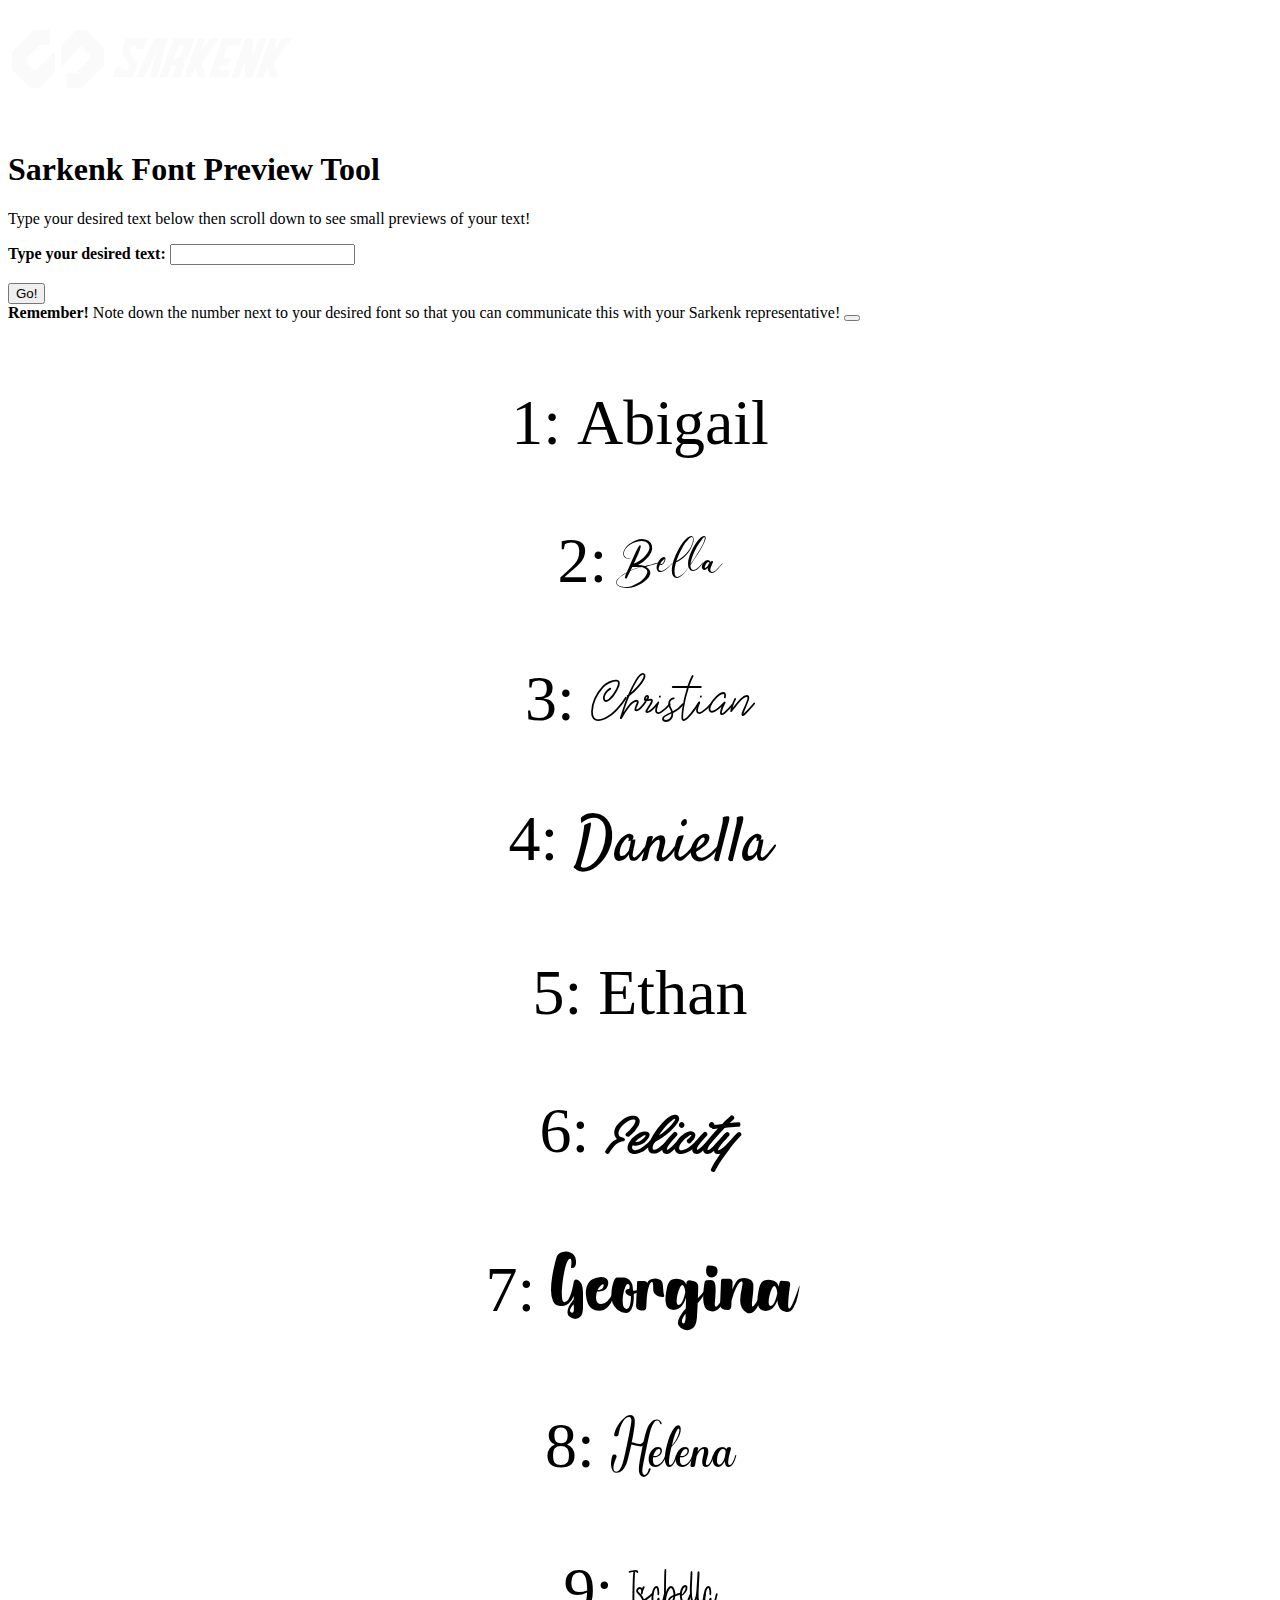
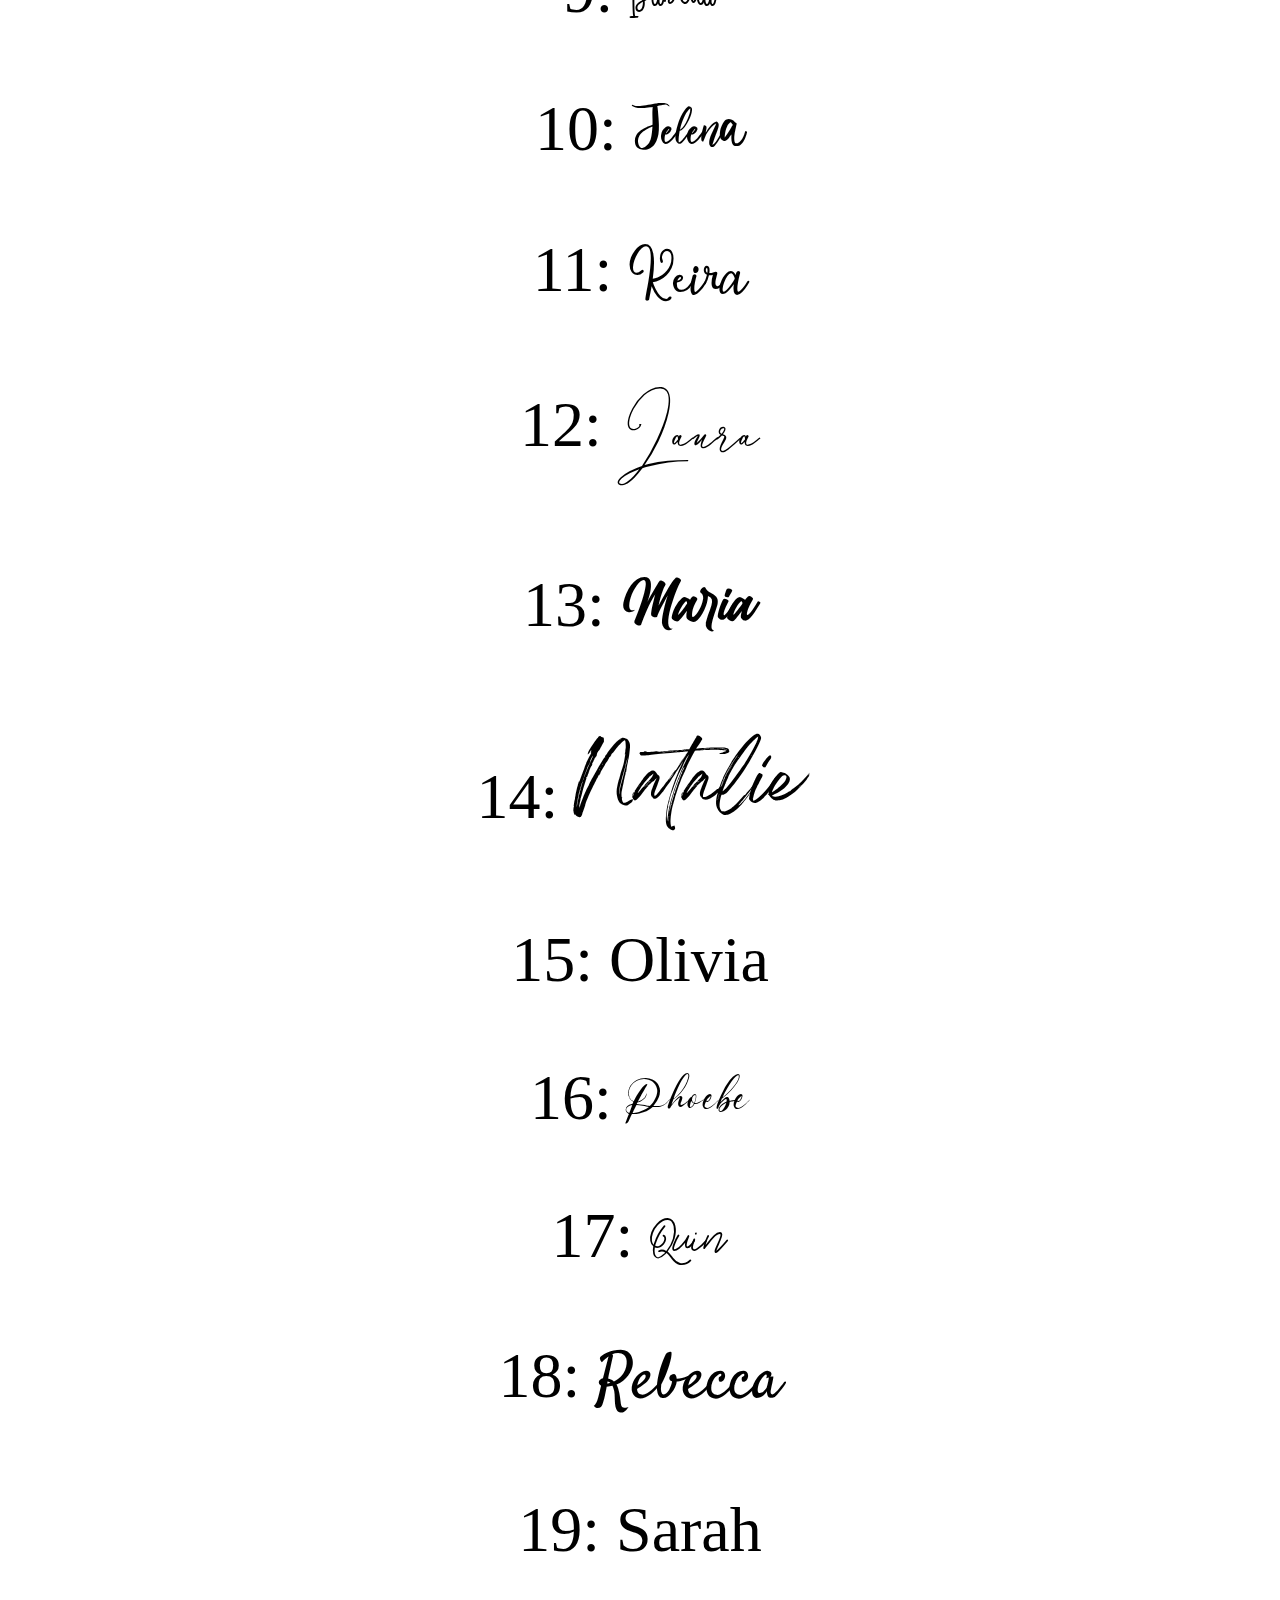
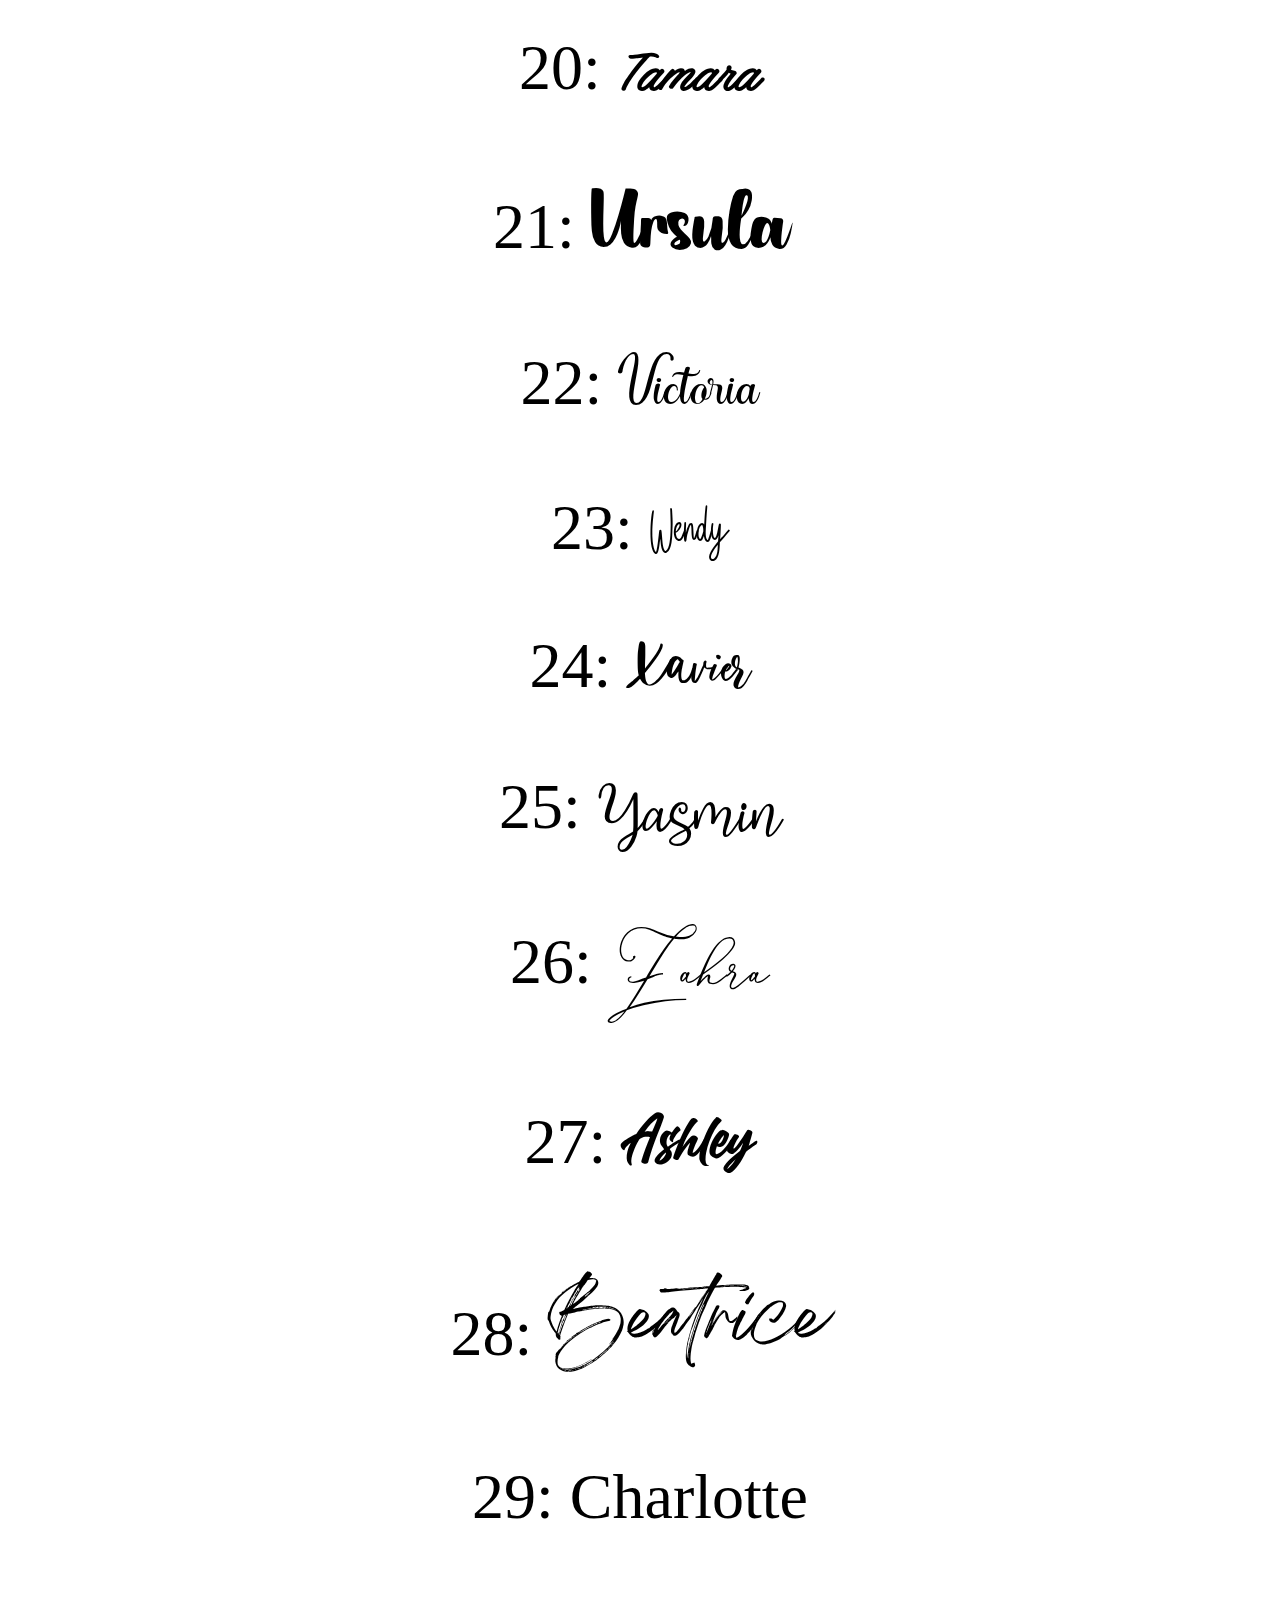
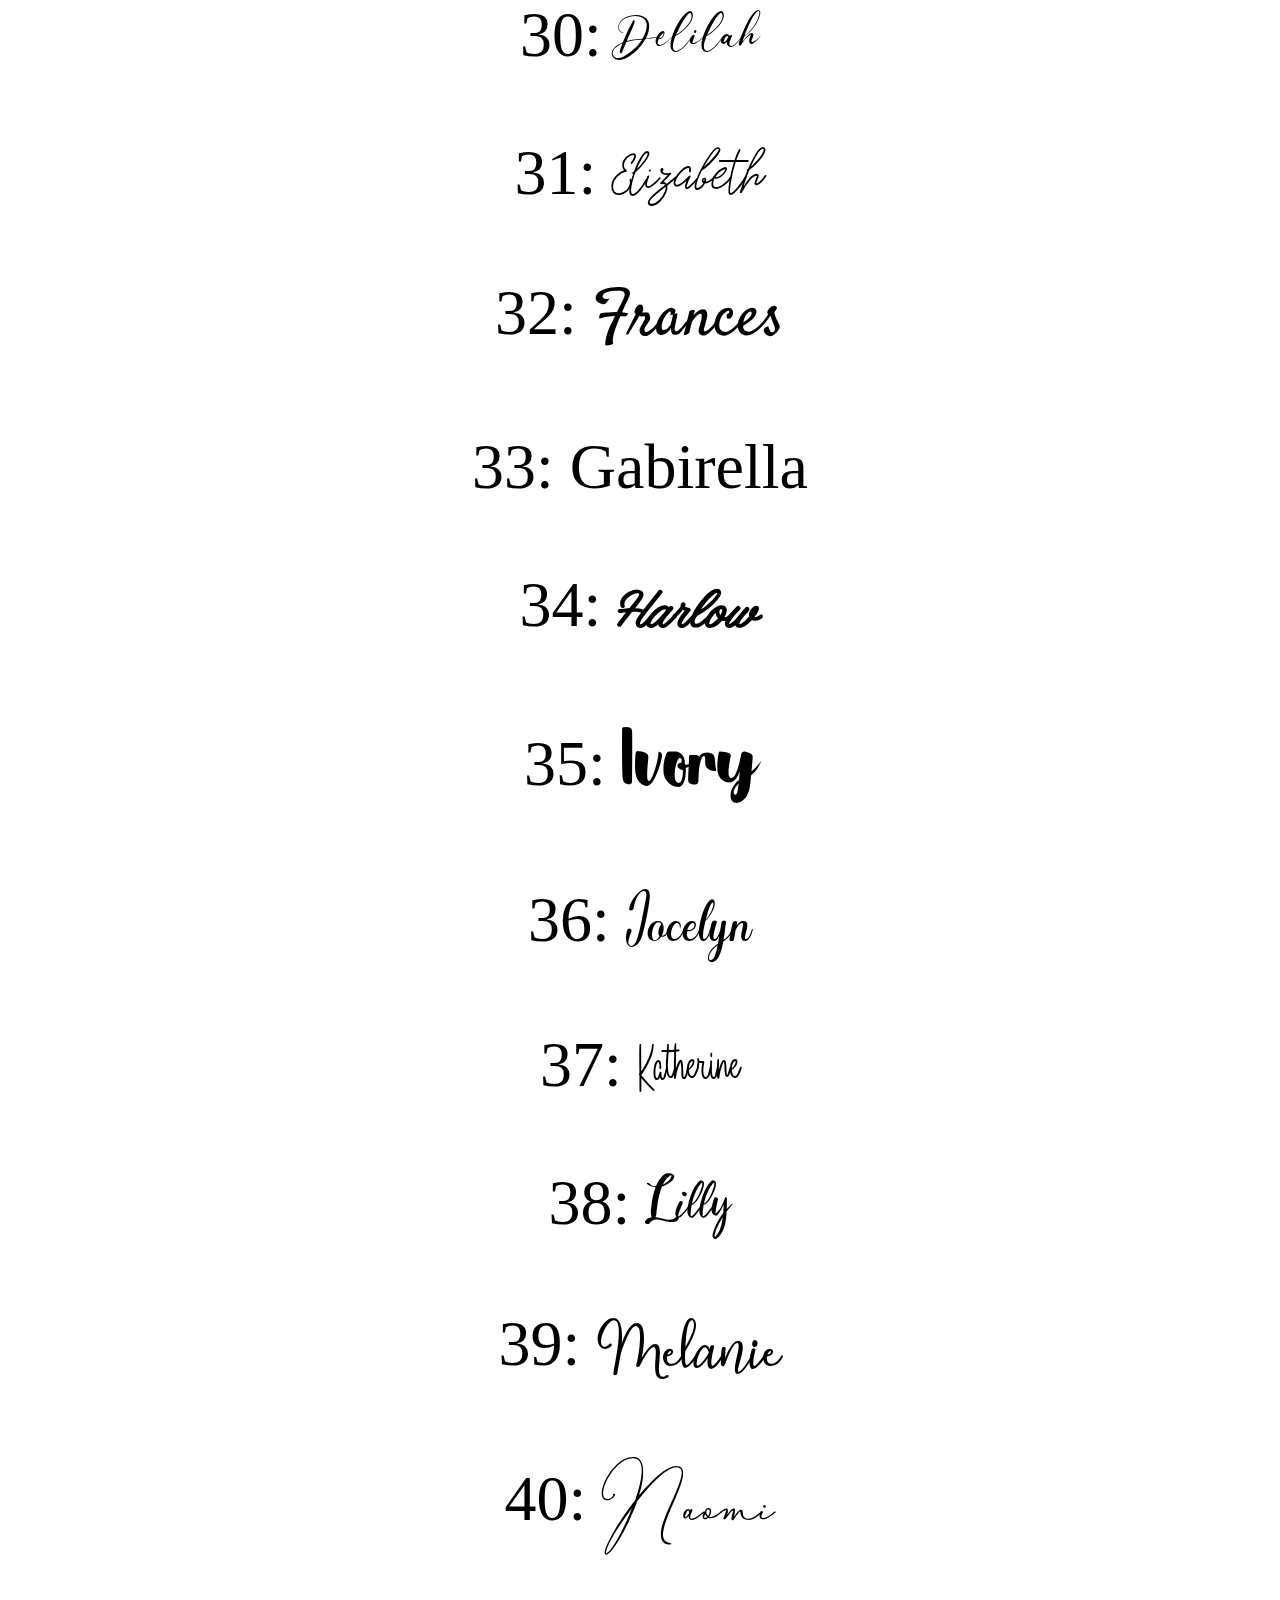
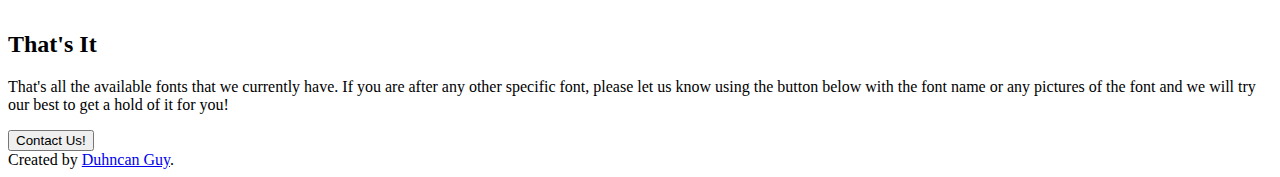
==== commit ae9a817b: "Changed Default Names for Previews and cleaned up unnecessary code" ====
--- a/index.html
+++ b/index.html
@@ -40,107 +40,50 @@
       <button type="button" class="btn-close" data-bs-dismiss="alert" aria-label="Close"></button>
     </div>
 
-    <!-- <div class="p-5 mb-4 bg-l rounded-3">
-      <div class="row justif-content-center">
-        <div class="col-sm-4">
-            <div class = "fontSection">
-              <div class="numbers"> <p>1:  <span class="font1 display">Vanity</span></p> </div>
-              <div class="numbers"> <p>2: <span class="font2 display">Satisfy</span></p> </div>
-              <div class="numbers"> <p>3: <span class="font3 display">Vanity</span></p> </div>
-              <div class="numbers"> <p>4: <span class="font4 display">Satisfy</span></p> </div>
-              <div class="numbers"> <p>5: <span class="font5 display">Vanity</span></p> </div>
-              <div class="numbers"> <p>6: <span class="font6 display">Satisfy</span></p> </div>
-              <div class="numbers"> <p>7: <span class="font7 display">Vanity</span></p> </div>
-              <div class="numbers"> <p>8: <span class="font8 display">Satisfy</span></p> </div>
-              <div class="numbers"> <p>9: <span class="font9 display">Vanity</span></p> </div>
-              <div class="numbers"> <p>10: <span class="font10 display">Satisfy</span></p> </div>
-              <div class="numbers"> <p>11: <span class="font11 display">Vanity</span></p> </div>
-              <div class="numbers"> <p>12: <span class="font12 display">Satisfy</span></p> </div>
-              <div class="numbers"> <p>13: <span class="font13 display">Vanity</span></p> </div>
-              <div class="numbers"> <p>14: <span class="font14 display">Satisfy</span></p> </div>
-            </div>
-        </div>
-        <div class="col-sm-4">
-          <div class = "fontSection">
-            <div class="numbers"> <p>15: <span class="font1 display">Vanity</span></p> </div>
-            <div class="numbers"> <p>16: <span class="font2 display">Satisfy</span></p> </div>
-            <div class="numbers"> <p>17: <span class="font3 display">Vanity</span></p> </div>
-            <div class="numbers"> <p>18: <span class="font4 display">Satisfy</span></p> </div>
-            <div class="numbers"> <p>19: <span class="font5 display">Vanity</span></p> </div>
-            <div class="numbers"> <p>20: <span class="font6 display">Satisfy</span></p> </div>
-            <div class="numbers"> <p>21: <span class="font7 display">Vanity</span></p> </div>
-            <div class="numbers"> <p>22: <span class="font8 display">Satisfy</span></p> </div>
-            <div class="numbers"> <p>23: <span class="font9 display">Vanity</span></p> </div>
-            <div class="numbers"> <p>24: <span class="font10 display">Satisfy</span></p> </div>
-            <div class="numbers"> <p>25: <span class="font11 display">Vanity</span></p> </div>
-            <div class="numbers"> <p>26: <span class="font12 display">Satisfy</span></p> </div>
-            <div class="numbers"> <p>27: <span class="font13 display">Vanity</span></p> </div>
-            <div class="numbers"> <p>28: <span class="font14 display">Satisfy</span></p> </div>
-          </div>
-        </div>
-        <div class="col-sm-4">
-          <div class = "fontSection">
-            <div class="numbers"> <p>29: <span class="font1 display">Vanity</span></p> </div>
-            <div class="numbers"> <p>30: <span class="font2 display">Satisfy</span></p> </div>
-            <div class="numbers"> <p>31: <span class="font3 display">Vanity</span></p> </div>
-            <div class="numbers"> <p>32: <span class="font4 display">Satisfy</span></p> </div>
-            <div class="numbers"> <p>33: <span class="font5 display">Vanity</span></p> </div>
-            <div class="numbers"> <p>34: <span class="font6 display">Satisfy</span></p> </div>
-            <div class="numbers"> <p>35: <span class="font7 display">Vanity</span></p> </div>
-            <div class="numbers"> <p>36: <span class="font8 display">Satisfy</span></p> </div>
-            <div class="numbers"> <p>37: <span class="font9 display">Vanity</span></p> </div>
-            <div class="numbers"> <p>38: <span class="font10 display">Satisfy</span></p> </div>
-            <div class="numbers"> <p>39: <span class="font11 display">Vanity</span></p> </div>
-            <div class="numbers"> <p>40: <span class="font12 display">Satisfy</span></p> </div>
-          </div>
-        </div>
-      </div>
-    </div> -->
-
     <div class="p-5 mb-4 bg-l rounded-3">
       <div class="row justif-content-center">
         <div class="container-fluid">
             <div class = "fontSection">
-              <div class="numbers"> <p>1:  <span class="font1 display">Vanity</span></p> </div>
-              <div class="numbers"> <p>2: <span class="font2 display">Satisfy</span></p> </div>
-              <div class="numbers"> <p>3: <span class="font3 display">Vanity</span></p> </div>
-              <div class="numbers"> <p>4: <span class="font4 display">Satisfy</span></p> </div>
-              <div class="numbers"> <p>5: <span class="font5 display">Vanity</span></p> </div>
-              <div class="numbers"> <p>6: <span class="font6 display">Satisfy</span></p> </div>
-              <div class="numbers"> <p>7: <span class="font7 display">Vanity</span></p> </div>
-              <div class="numbers"> <p>8: <span class="font8 display">Satisfy</span></p> </div>
-              <div class="numbers"> <p>9: <span class="font9 display">Vanity</span></p> </div>
-              <div class="numbers"> <p>10: <span class="font10 display">Satisfy</span></p> </div>
-              <div class="numbers"> <p>11: <span class="font11 display">Vanity</span></p> </div>
-              <div class="numbers"> <p>12: <span class="font12 display">Satisfy</span></p> </div>
-              <div class="numbers"> <p>13: <span class="font13 display">Vanity</span></p> </div>
-              <div class="numbers"> <p>14: <span class="font14 display">Satisfy</span></p> </div>
-              <div class="numbers"> <p>15: <span class="font1 display">Vanity</span></p> </div>
-              <div class="numbers"> <p>16: <span class="font2 display">Satisfy</span></p> </div>
-              <div class="numbers"> <p>17: <span class="font3 display">Vanity</span></p> </div>
-              <div class="numbers"> <p>18: <span class="font4 display">Satisfy</span></p> </div>
-              <div class="numbers"> <p>19: <span class="font5 display">Vanity</span></p> </div>
-              <div class="numbers"> <p>20: <span class="font6 display">Satisfy</span></p> </div>
-              <div class="numbers"> <p>21: <span class="font7 display">Vanity</span></p> </div>
-              <div class="numbers"> <p>22: <span class="font8 display">Satisfy</span></p> </div>
-              <div class="numbers"> <p>23: <span class="font9 display">Vanity</span></p> </div>
-              <div class="numbers"> <p>24: <span class="font10 display">Satisfy</span></p> </div>
-              <div class="numbers"> <p>25: <span class="font11 display">Vanity</span></p> </div>
-              <div class="numbers"> <p>26: <span class="font12 display">Satisfy</span></p> </div>
-              <div class="numbers"> <p>27: <span class="font13 display">Vanity</span></p> </div>
-              <div class="numbers"> <p>28: <span class="font14 display">Satisfy</span></p> </div>
-              <div class="numbers"> <p>29: <span class="font1 display">Vanity</span></p> </div>
-              <div class="numbers"> <p>30: <span class="font2 display">Satisfy</span></p> </div>
-              <div class="numbers"> <p>31: <span class="font3 display">Vanity</span></p> </div>
-              <div class="numbers"> <p>32: <span class="font4 display">Satisfy</span></p> </div>
-              <div class="numbers"> <p>33: <span class="font5 display">Vanity</span></p> </div>
-              <div class="numbers"> <p>34: <span class="font6 display">Satisfy</span></p> </div>
-              <div class="numbers"> <p>35: <span class="font7 display">Vanity</span></p> </div>
-              <div class="numbers"> <p>36: <span class="font8 display">Satisfy</span></p> </div>
-              <div class="numbers"> <p>37: <span class="font9 display">Vanity</span></p> </div>
-              <div class="numbers"> <p>38: <span class="font10 display">Satisfy</span></p> </div>
-              <div class="numbers"> <p>39: <span class="font11 display">Vanity</span></p> </div>
-              <div class="numbers"> <p>40: <span class="font12 display">Satisfy</span></p> </div>
+              <div class="numbers"> <p>1:  <span class="font1 display">Abigail</span></p> </div>
+              <div class="numbers"> <p>2: <span class="font2 display">Bella</span></p> </div>
+              <div class="numbers"> <p>3: <span class="font3 display">Christian</span></p> </div>
+              <div class="numbers"> <p>4: <span class="font4 display">Daniella</span></p> </div>
+              <div class="numbers"> <p>5: <span class="font5 display">Ethan</span></p> </div>
+              <div class="numbers"> <p>6: <span class="font6 display">Felicity</span></p> </div>
+              <div class="numbers"> <p>7: <span class="font7 display">Georgina</span></p> </div>
+              <div class="numbers"> <p>8: <span class="font8 display">Helena</span></p> </div>
+              <div class="numbers"> <p>9: <span class="font9 display">Isabella</span></p> </div>
+              <div class="numbers"> <p>10: <span class="font10 display">Jelena</span></p> </div>
+              <div class="numbers"> <p>11: <span class="font11 display">Keira</span></p> </div>
+              <div class="numbers"> <p>12: <span class="font12 display">Laura</span></p> </div>
+              <div class="numbers"> <p>13: <span class="font13 display">Maria</span></p> </div>
+              <div class="numbers"> <p>14: <span class="font14 display">Natalie</span></p> </div>
+              <div class="numbers"> <p>15: <span class="font1 display">Olivia</span></p> </div>
+              <div class="numbers"> <p>16: <span class="font2 display">Phoebe</span></p> </div>
+              <div class="numbers"> <p>17: <span class="font3 display">Quin</span></p> </div>
+              <div class="numbers"> <p>18: <span class="font4 display">Rebecca</span></p> </div>
+              <div class="numbers"> <p>19: <span class="font5 display">Sarah</span></p> </div>
+              <div class="numbers"> <p>20: <span class="font6 display">Tamara</span></p> </div>
+              <div class="numbers"> <p>21: <span class="font7 display">Ursula</span></p> </div>
+              <div class="numbers"> <p>22: <span class="font8 display">Victoria</span></p> </div>
+              <div class="numbers"> <p>23: <span class="font9 display">Wendy</span></p> </div>
+              <div class="numbers"> <p>24: <span class="font10 display">Xavier</span></p> </div>
+              <div class="numbers"> <p>25: <span class="font11 display">Yasmin</span></p> </div>
+              <div class="numbers"> <p>26: <span class="font12 display">Zahra</span></p> </div>
+              <div class="numbers"> <p>27: <span class="font13 display">Ashley</span></p> </div>
+              <div class="numbers"> <p>28: <span class="font14 display">Beatrice</span></p> </div>
+              <div class="numbers"> <p>29: <span class="font1 display">Charlotte</span></p> </div>
+              <div class="numbers"> <p>30: <span class="font2 display">Delilah</span></p> </div>
+              <div class="numbers"> <p>31: <span class="font3 display">Elizabeth</span></p> </div>
+              <div class="numbers"> <p>32: <span class="font4 display">Frances</span></p> </div>
+              <div class="numbers"> <p>33: <span class="font5 display">Gabirella</span></p> </div>
+              <div class="numbers"> <p>34: <span class="font6 display">Harlow</span></p> </div>
+              <div class="numbers"> <p>35: <span class="font7 display">Ivory</span></p> </div>
+              <div class="numbers"> <p>36: <span class="font8 display">Jocelyn</span></p> </div>
+              <div class="numbers"> <p>37: <span class="font9 display">Katherine</span></p> </div>
+              <div class="numbers"> <p>38: <span class="font10 display">Lilly</span></p> </div>
+              <div class="numbers"> <p>39: <span class="font11 display">Melanie</span></p> </div>
+              <div class="numbers"> <p>40: <span class="font12 display">Naomi</span></p> </div>
             </div>
         </div>
       </div>
@@ -155,25 +98,11 @@
       </form>
     </div>
   </div>
-
 </div>
-
 
 <footer class="pt-3 mt-4 text-muted border-top">
   Created by <a href="duhncan.com">Duhncan Guy<a>.
 </footer>
 
-  
-
-  <!-- <input type="submit" onclick="showInput();"><br/>
-  <label>Your input: </label>
-  <div class = "fontSection">
-    <div class = "font1" > <p><span class='display'>1 - Vanity</span></p> </div>
-    <div class = "font2" > <p><span class='display'>2 - Satisfy</span></p> </div>
-    <div class = "font3" > <p><span class='display'>3 - Rasthmon</span></p> </div>
-    <div class = "font4" > <p><span class='display'>4 - Sofia</span></p> </div>
-    <div class = "font5" > <p><span class='display'>5 - Yellowtail</span></p> </div>
-  </div> -->
-  
 </body>
 </html>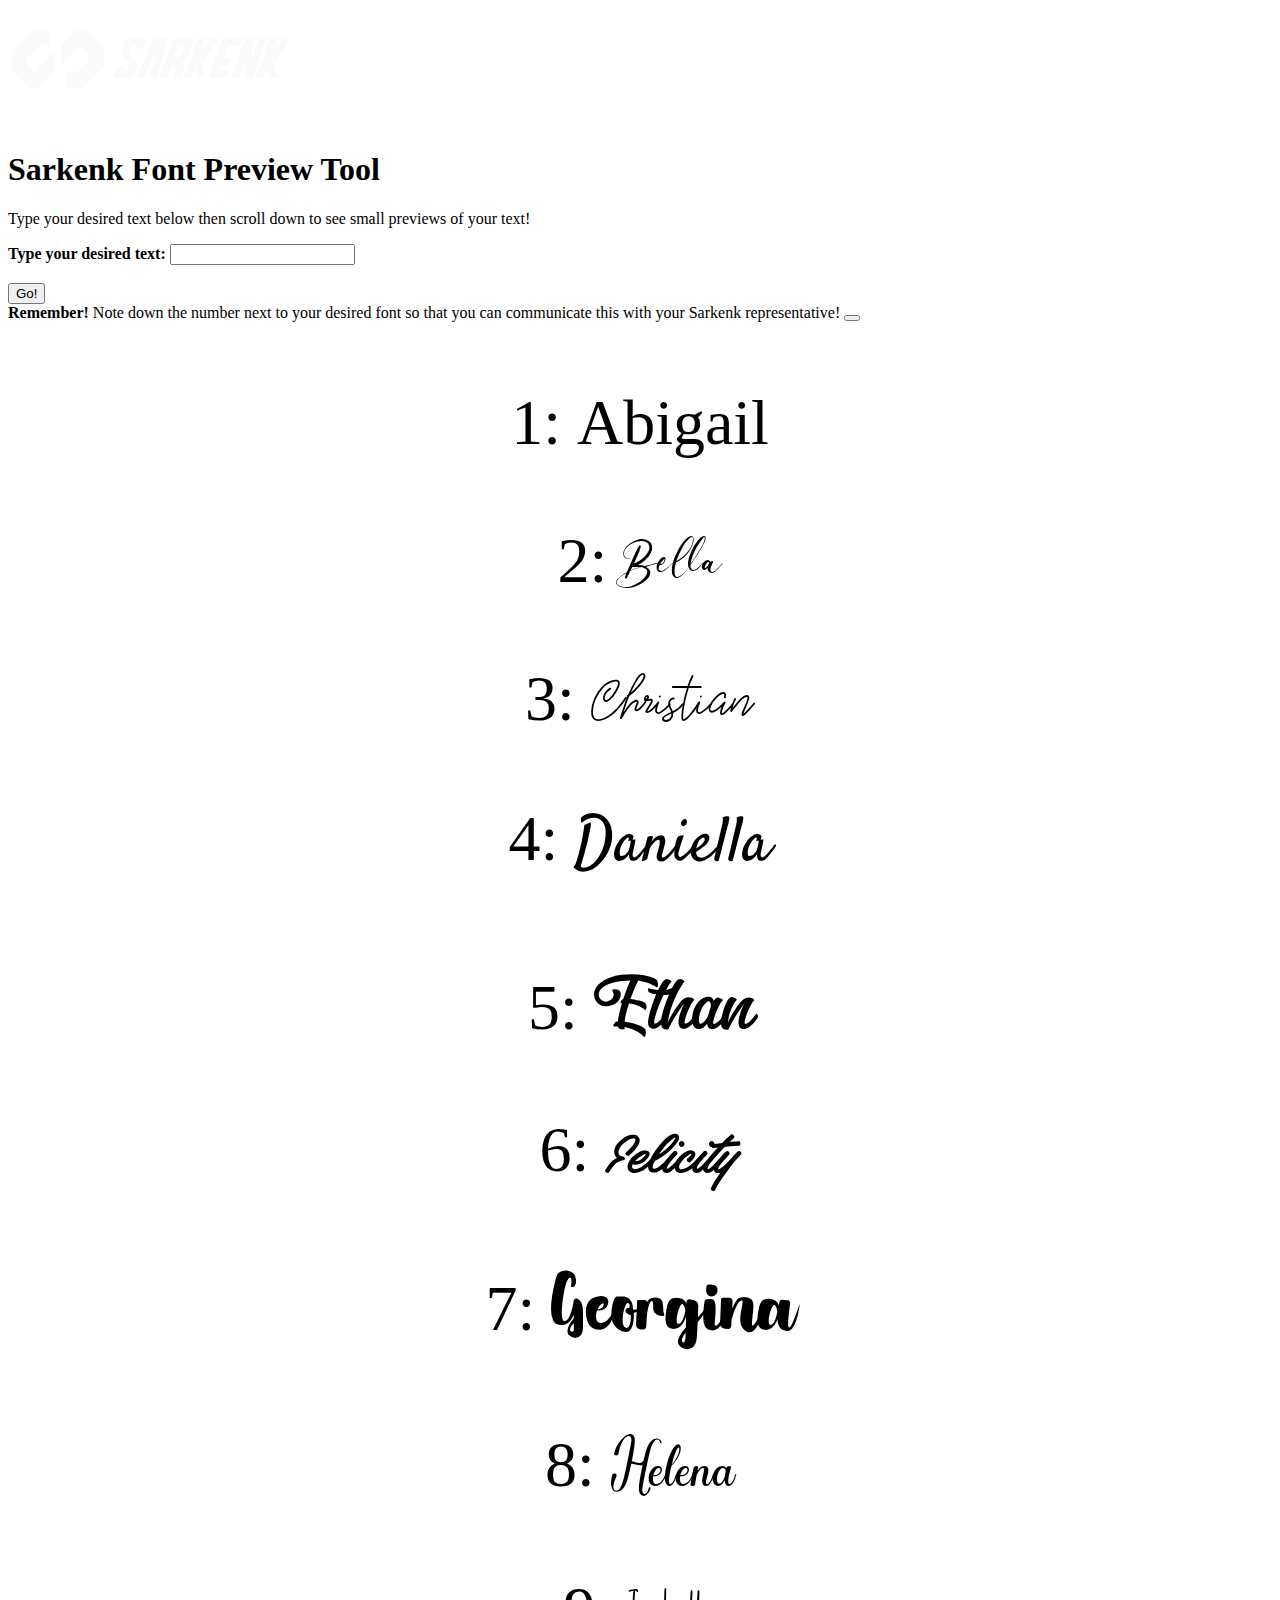
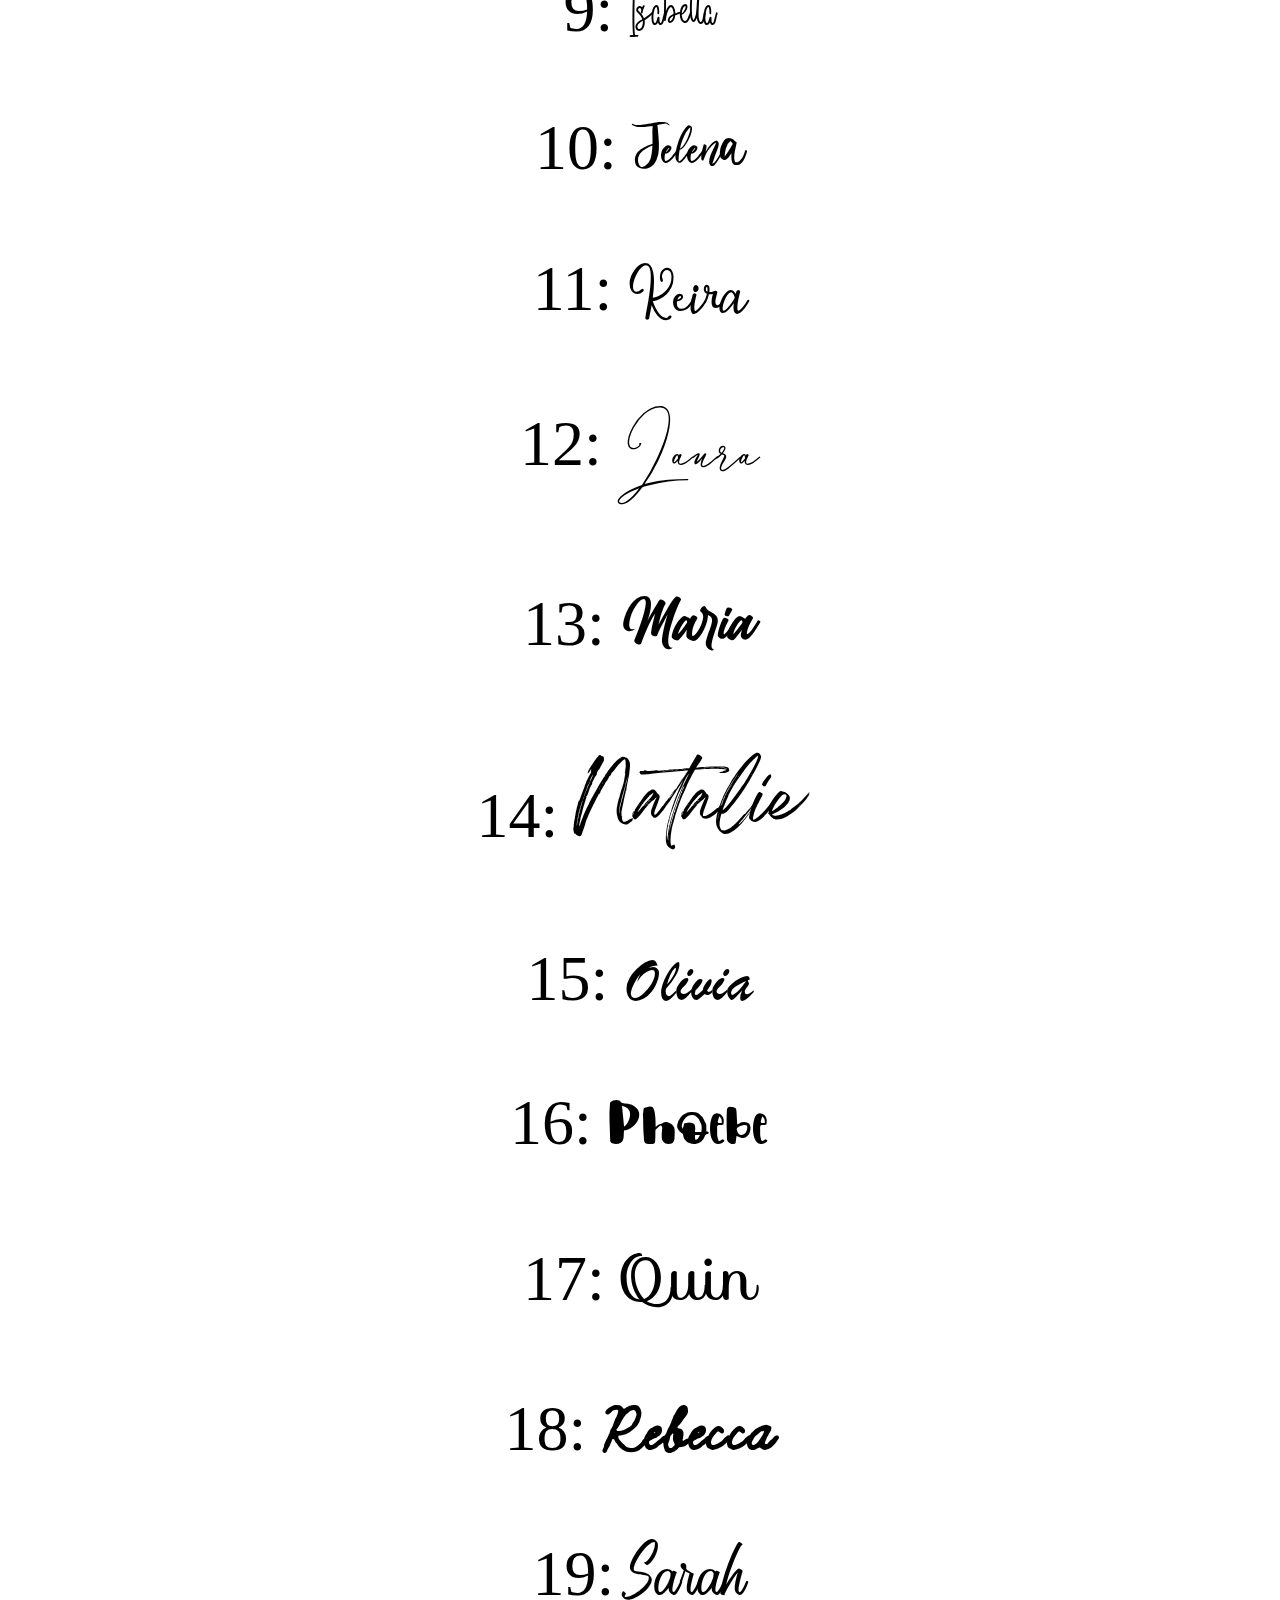
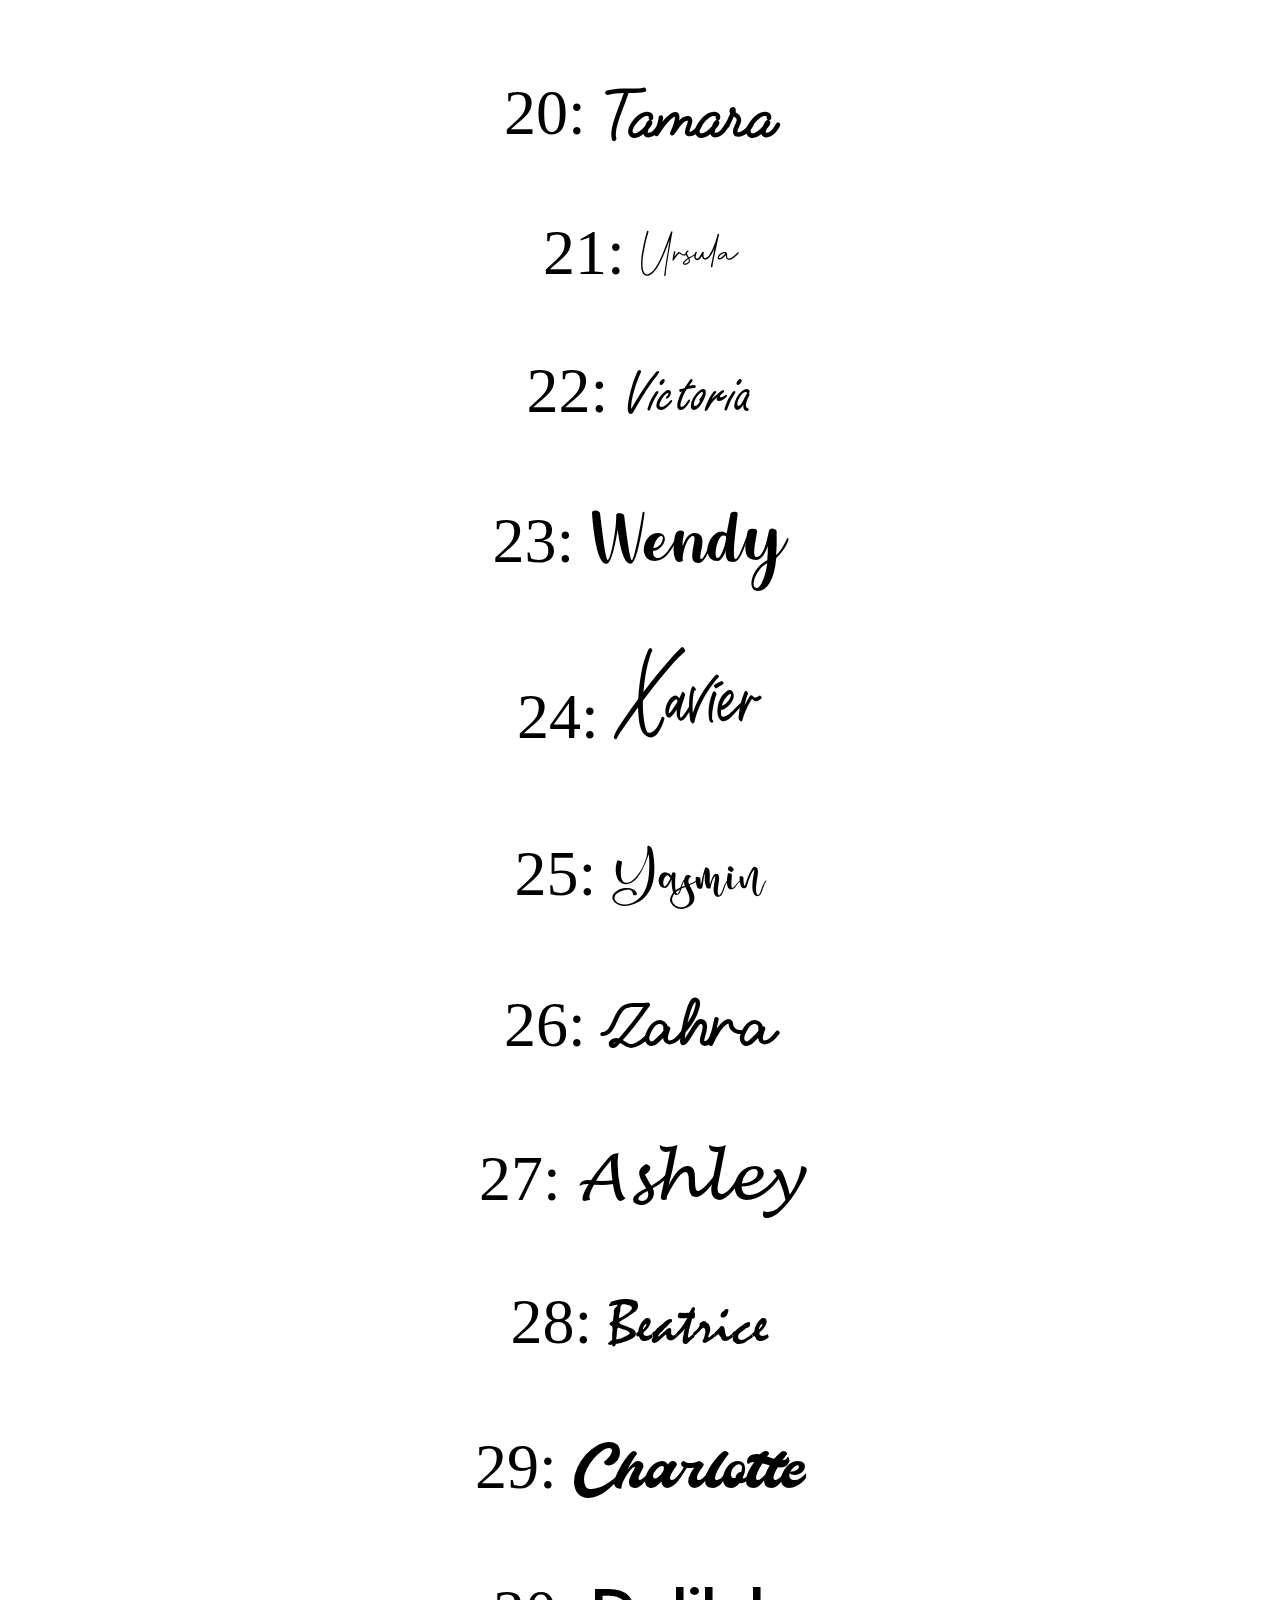
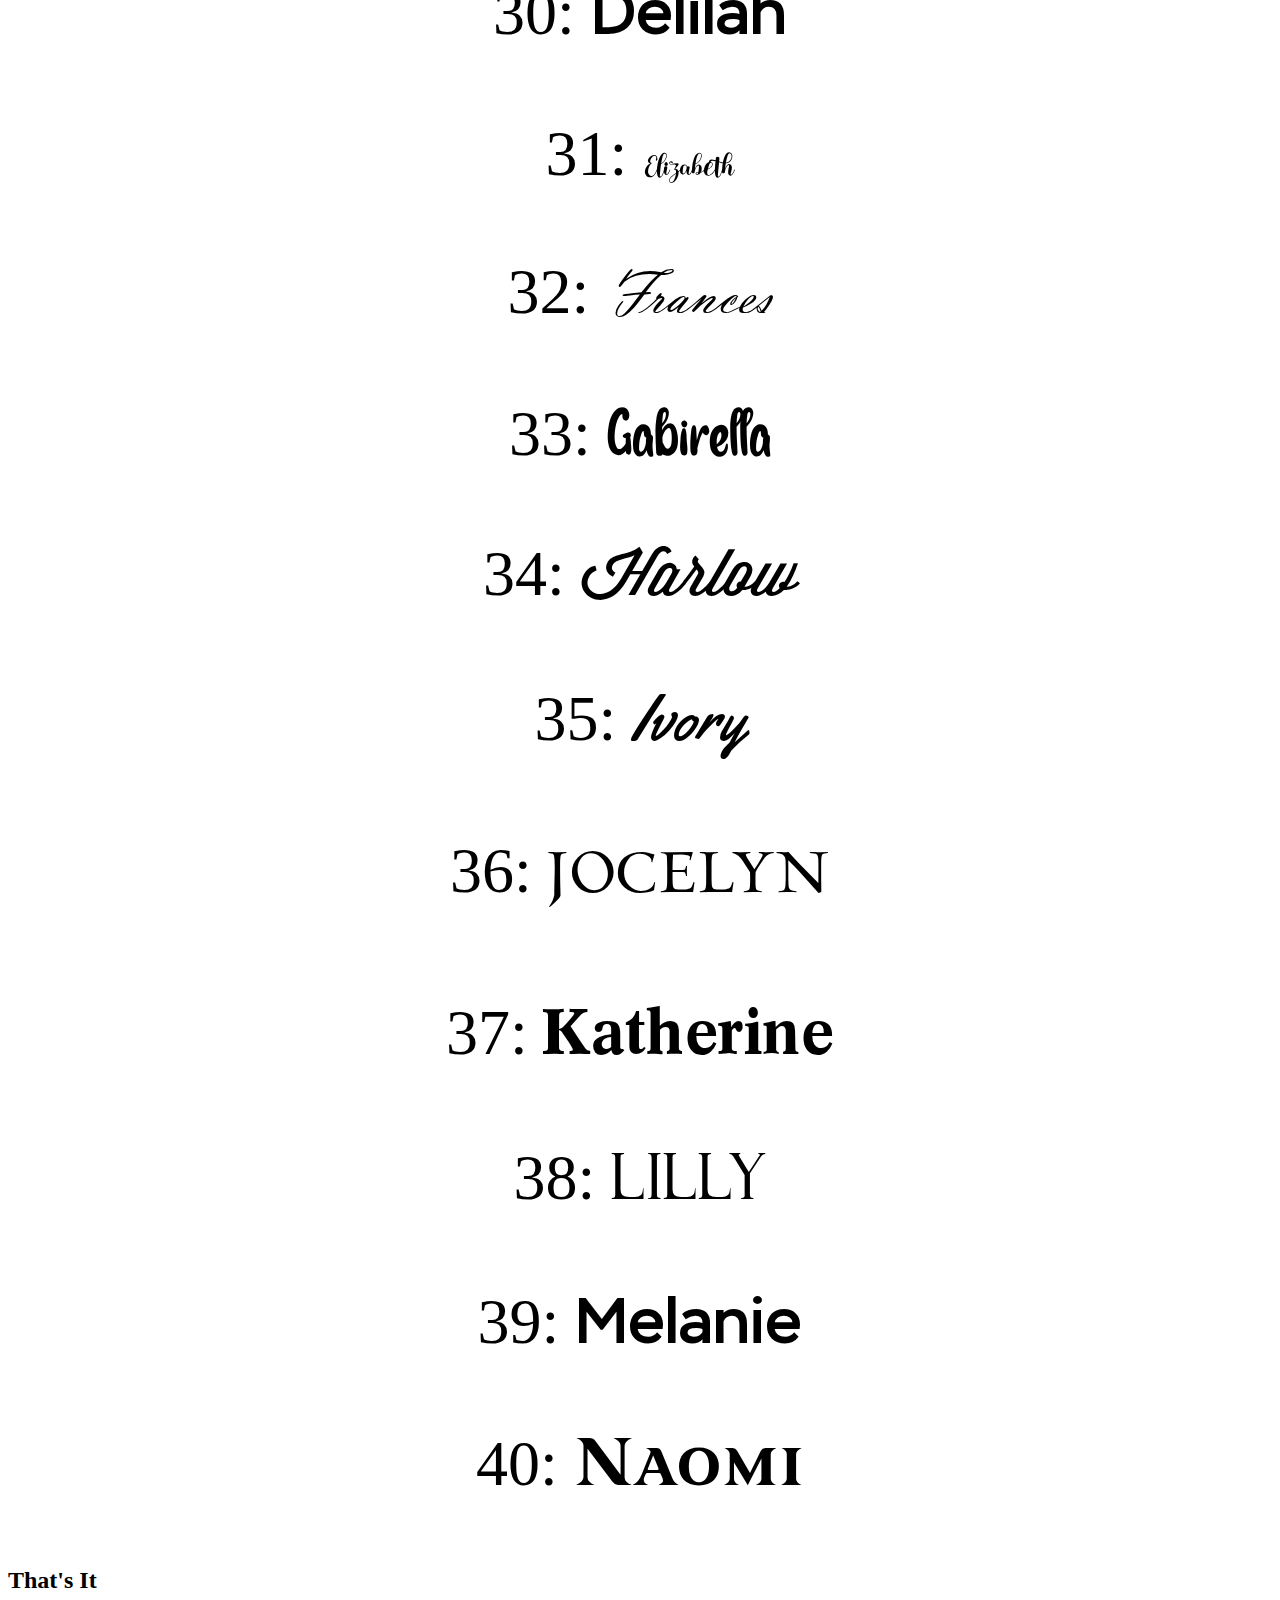
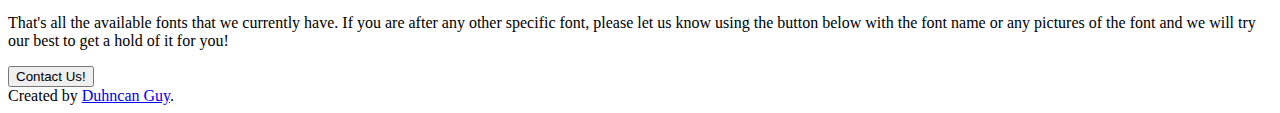
==== commit 3e74852e: "Fixed Main Page font numbers" ====
--- a/index.html
+++ b/index.html
@@ -44,46 +44,46 @@
       <div class="row justif-content-center">
         <div class="container-fluid">
             <div class = "fontSection">
-              <div class="numbers"> <p>1:  <span class="font1 display">Abigail</span></p> </div>
-              <div class="numbers"> <p>2: <span class="font2 display">Bella</span></p> </div>
-              <div class="numbers"> <p>3: <span class="font3 display">Christian</span></p> </div>
-              <div class="numbers"> <p>4: <span class="font4 display">Daniella</span></p> </div>
-              <div class="numbers"> <p>5: <span class="font5 display">Ethan</span></p> </div>
-              <div class="numbers"> <p>6: <span class="font6 display">Felicity</span></p> </div>
-              <div class="numbers"> <p>7: <span class="font7 display">Georgina</span></p> </div>
-              <div class="numbers"> <p>8: <span class="font8 display">Helena</span></p> </div>
-              <div class="numbers"> <p>9: <span class="font9 display">Isabella</span></p> </div>
-              <div class="numbers"> <p>10: <span class="font10 display">Jelena</span></p> </div>
-              <div class="numbers"> <p>11: <span class="font11 display">Keira</span></p> </div>
-              <div class="numbers"> <p>12: <span class="font12 display">Laura</span></p> </div>
-              <div class="numbers"> <p>13: <span class="font13 display">Maria</span></p> </div>
-              <div class="numbers"> <p>14: <span class="font14 display">Natalie</span></p> </div>
-              <div class="numbers"> <p>15: <span class="font1 display">Olivia</span></p> </div>
-              <div class="numbers"> <p>16: <span class="font2 display">Phoebe</span></p> </div>
-              <div class="numbers"> <p>17: <span class="font3 display">Quin</span></p> </div>
-              <div class="numbers"> <p>18: <span class="font4 display">Rebecca</span></p> </div>
-              <div class="numbers"> <p>19: <span class="font5 display">Sarah</span></p> </div>
-              <div class="numbers"> <p>20: <span class="font6 display">Tamara</span></p> </div>
-              <div class="numbers"> <p>21: <span class="font7 display">Ursula</span></p> </div>
-              <div class="numbers"> <p>22: <span class="font8 display">Victoria</span></p> </div>
-              <div class="numbers"> <p>23: <span class="font9 display">Wendy</span></p> </div>
-              <div class="numbers"> <p>24: <span class="font10 display">Xavier</span></p> </div>
-              <div class="numbers"> <p>25: <span class="font11 display">Yasmin</span></p> </div>
-              <div class="numbers"> <p>26: <span class="font12 display">Zahra</span></p> </div>
-              <div class="numbers"> <p>27: <span class="font13 display">Ashley</span></p> </div>
-              <div class="numbers"> <p>28: <span class="font14 display">Beatrice</span></p> </div>
-              <div class="numbers"> <p>29: <span class="font1 display">Charlotte</span></p> </div>
-              <div class="numbers"> <p>30: <span class="font2 display">Delilah</span></p> </div>
-              <div class="numbers"> <p>31: <span class="font3 display">Elizabeth</span></p> </div>
-              <div class="numbers"> <p>32: <span class="font4 display">Frances</span></p> </div>
-              <div class="numbers"> <p>33: <span class="font5 display">Gabirella</span></p> </div>
-              <div class="numbers"> <p>34: <span class="font6 display">Harlow</span></p> </div>
-              <div class="numbers"> <p>35: <span class="font7 display">Ivory</span></p> </div>
-              <div class="numbers"> <p>36: <span class="font8 display">Jocelyn</span></p> </div>
-              <div class="numbers"> <p>37: <span class="font9 display">Katherine</span></p> </div>
-              <div class="numbers"> <p>38: <span class="font10 display">Lilly</span></p> </div>
-              <div class="numbers"> <p>39: <span class="font11 display">Melanie</span></p> </div>
-              <div class="numbers"> <p>40: <span class="font12 display">Naomi</span></p> </div>
+              <div class="numbers"> <p>1:  <span class="font1">Abigail</span></p> </div>
+              <div class="numbers"> <p>2: <span class="font2">Bella</span></p> </div>
+              <div class="numbers"> <p>3: <span class="font3">Christian</span></p> </div>
+              <div class="numbers"> <p>4: <span class="font4">Daniella</span></p> </div>
+              <div class="numbers"> <p>5: <span class="font5">Ethan</span></p> </div>
+              <div class="numbers"> <p>6: <span class="font6">Felicity</span></p> </div>
+              <div class="numbers"> <p>7: <span class="font7">Georgina</span></p> </div>
+              <div class="numbers"> <p>8: <span class="font8">Helena</span></p> </div>
+              <div class="numbers"> <p>9: <span class="font9">Isabella</span></p> </div>
+              <div class="numbers"> <p>10: <span class="font10">Jelena</span></p> </div>
+              <div class="numbers"> <p>11: <span class="font11">Keira</span></p> </div>
+              <div class="numbers"> <p>12: <span class="font12">Laura</span></p> </div>
+              <div class="numbers"> <p>13: <span class="font13">Maria</span></p> </div>
+              <div class="numbers"> <p>14: <span class="font14">Natalie</span></p> </div>
+              <div class="numbers"> <p>15: <span class="font15">Olivia</span></p> </div>
+              <div class="numbers"> <p>16: <span class="font16">Phoebe</span></p> </div>
+              <div class="numbers"> <p>17: <span class="font17">Quin</span></p> </div>
+              <div class="numbers"> <p>18: <span class="font18">Rebecca</span></p> </div>
+              <div class="numbers"> <p>19: <span class="font19">Sarah</span></p> </div>
+              <div class="numbers"> <p>20: <span class="font20">Tamara</span></p> </div>
+              <div class="numbers"> <p>21: <span class="font21">Ursula</span></p> </div>
+              <div class="numbers"> <p>22: <span class="font22">Victoria</span></p> </div>
+              <div class="numbers"> <p>23: <span class="font23">Wendy</span></p> </div>
+              <div class="numbers"> <p>24: <span class="font24">Xavier</span></p> </div>
+              <div class="numbers"> <p>25: <span class="font25">Yasmin</span></p> </div>
+              <div class="numbers"> <p>26: <span class="font26">Zahra</span></p> </div>
+              <div class="numbers"> <p>27: <span class="font27">Ashley</span></p> </div>
+              <div class="numbers"> <p>28: <span class="font28">Beatrice</span></p> </div>
+              <div class="numbers"> <p>29: <span class="font29">Charlotte</span></p> </div>
+              <div class="numbers"> <p>30: <span class="font30">Delilah</span></p> </div>
+              <div class="numbers"> <p>31: <span class="font31">Elizabeth</span></p> </div>
+              <div class="numbers"> <p>32: <span class="font32">Frances</span></p> </div>
+              <div class="numbers"> <p>33: <span class="font33">Gabirella</span></p> </div>
+              <div class="numbers"> <p>34: <span class="font34">Harlow</span></p> </div>
+              <div class="numbers"> <p>35: <span class="font35">Ivory</span></p> </div>
+              <div class="numbers"> <p>36: <span class="font36">Jocelyn</span></p> </div>
+              <div class="numbers"> <p>37: <span class="font37">Katherine</span></p> </div>
+              <div class="numbers"> <p>38: <span class="font38">Lilly</span></p> </div>
+              <div class="numbers"> <p>39: <span class="font39">Melanie</span></p> </div>
+              <div class="numbers"> <p>40: <span class="font40">Naomi</span></p> </div>
             </div>
         </div>
       </div>
@@ -98,6 +98,7 @@
       </form>
     </div>
   </div>
+
 </div>
 
 <footer class="pt-3 mt-4 text-muted border-top">
--- a/localfonts.css
+++ b/localfonts.css
@@ -1,8 +1,8 @@
-@font-face { font-family: "1"; src: url("./fonts/Allesio.ttf") format("truetype");}
+@font-face { font-family: "1"; src: url("./fonts/Alesio.ttf") format("truetype");}
 @font-face { font-family: "2"; src: url("./fonts/Allisha\ Croft.ttf") format("truetype");}
 @font-face { font-family: "3"; src: url("./fonts/AmandaVinola.ttf") format("truetype");}
 @font-face { font-family: "4"; src: url("./fonts/Satisfy-Regular.ttf") format("truetype");}
-@font-face { font-family: "5"; src: url("./fonts/AnghonesL.ttf") format("truetype");}
+@font-face { font-family: "5"; src: url("./fonts/Anghones.ttf") format("truetype");}
 @font-face { font-family: "6"; src: url("./fonts/ArtelyInksPersonalUse-vpWL.ttf") format("truetype");}
 @font-face { font-family: "7"; src: url("./fonts/AusthaticScript-3z1lM.ttf") format("truetype");}
 @font-face { font-family: "8"; src: url("./fonts/Baby\ Garland.ttf") format("truetype");}
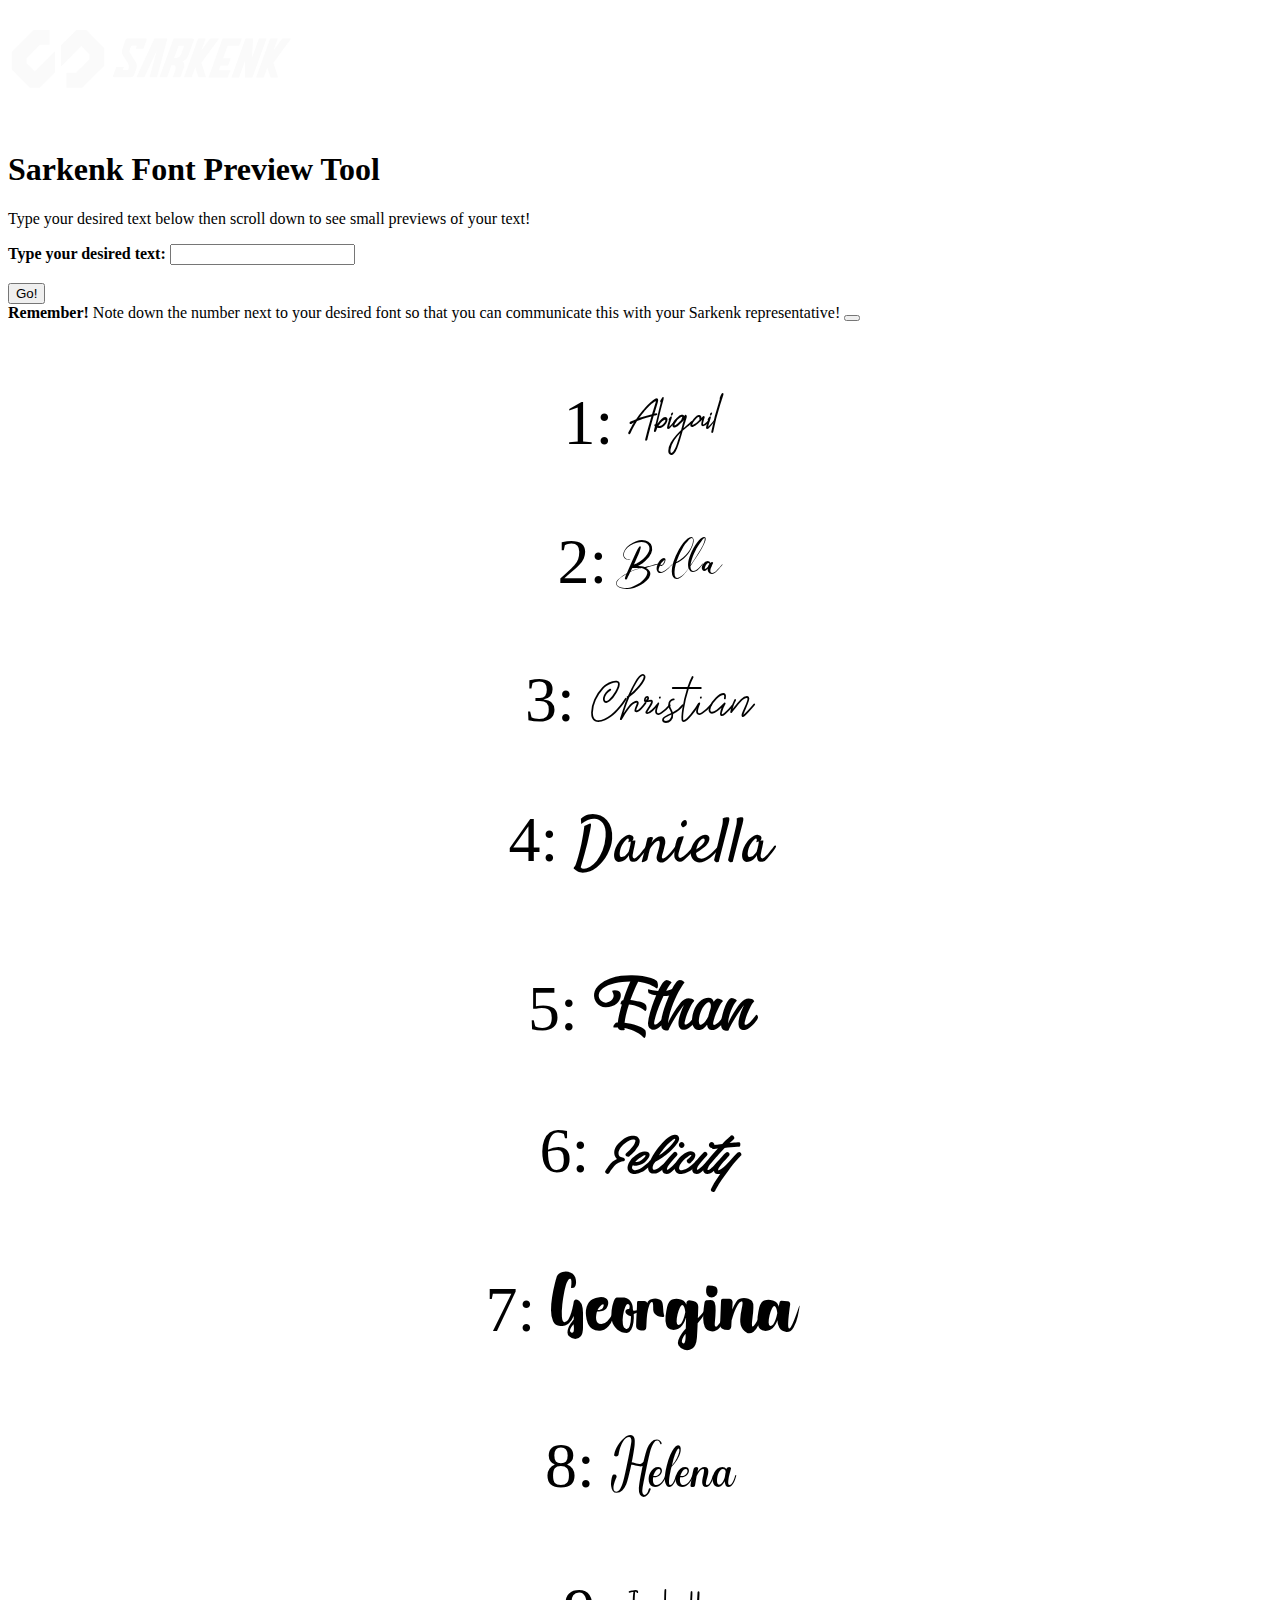
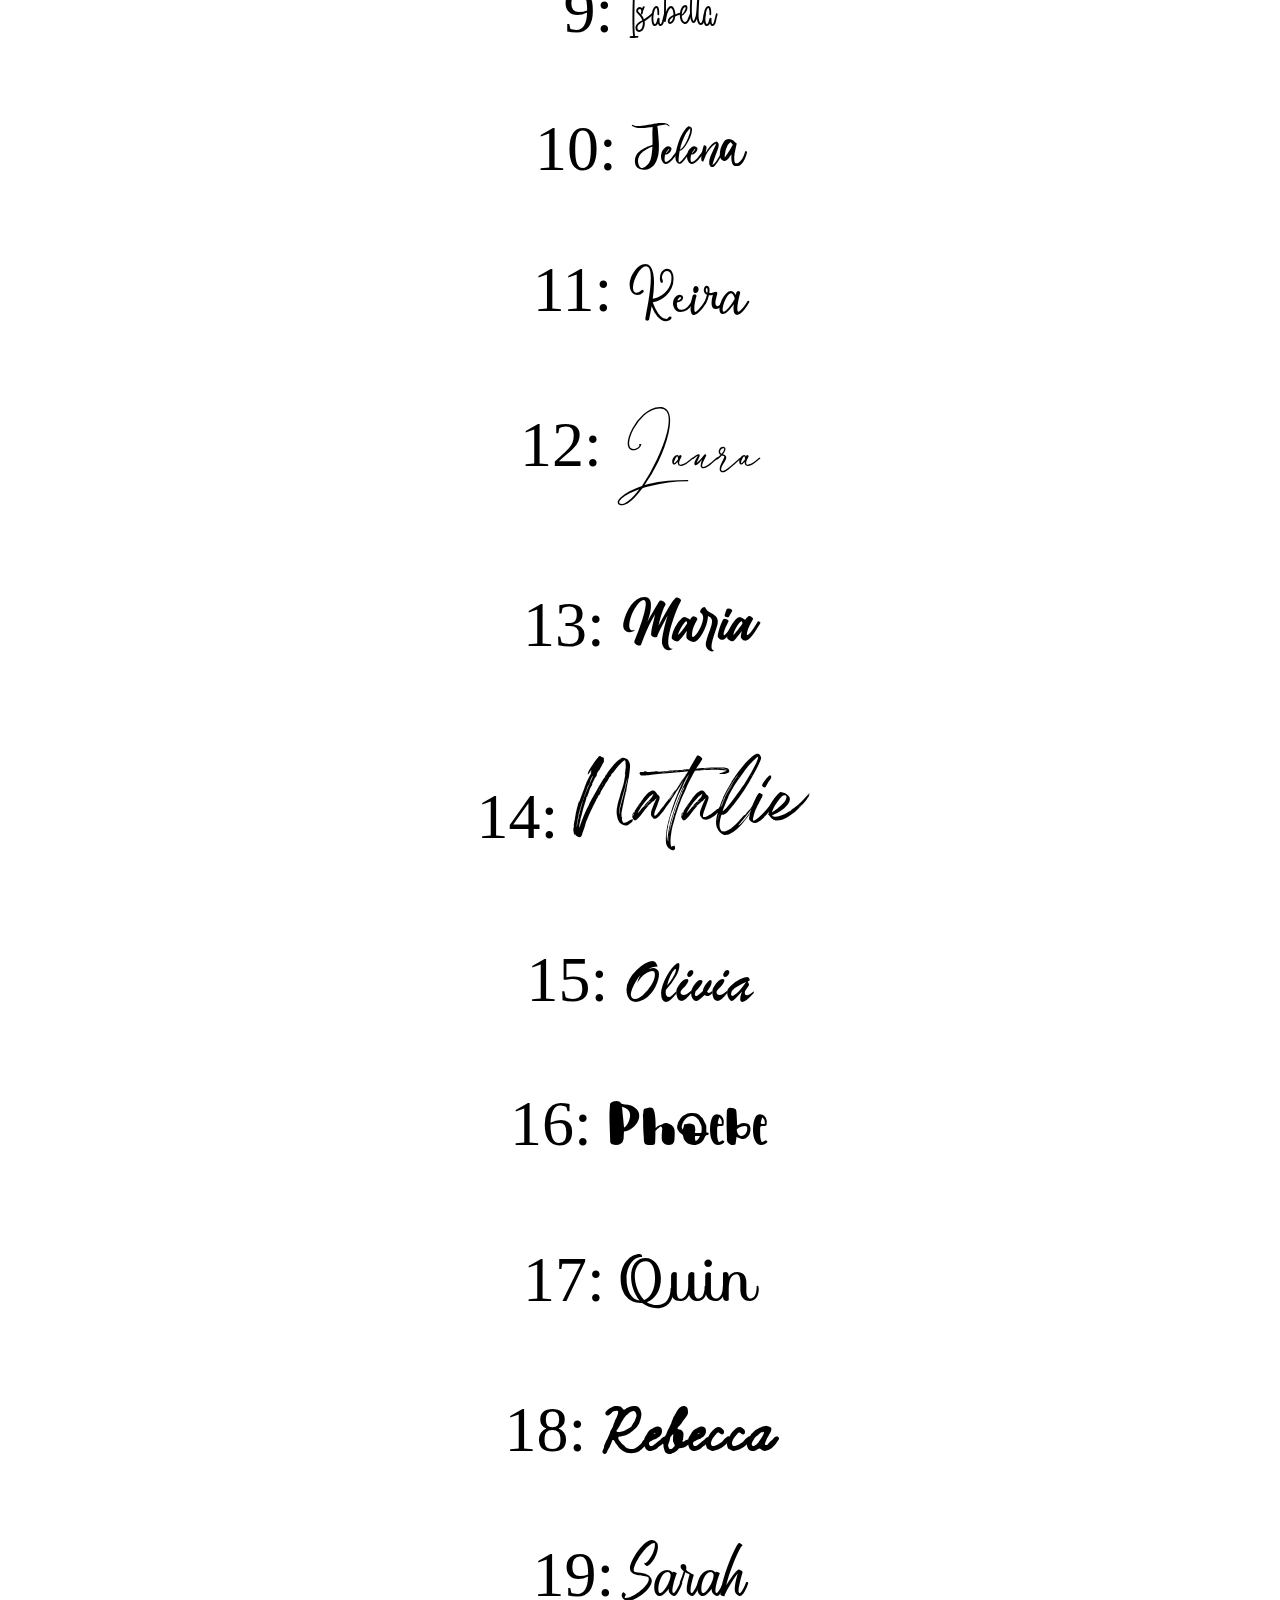
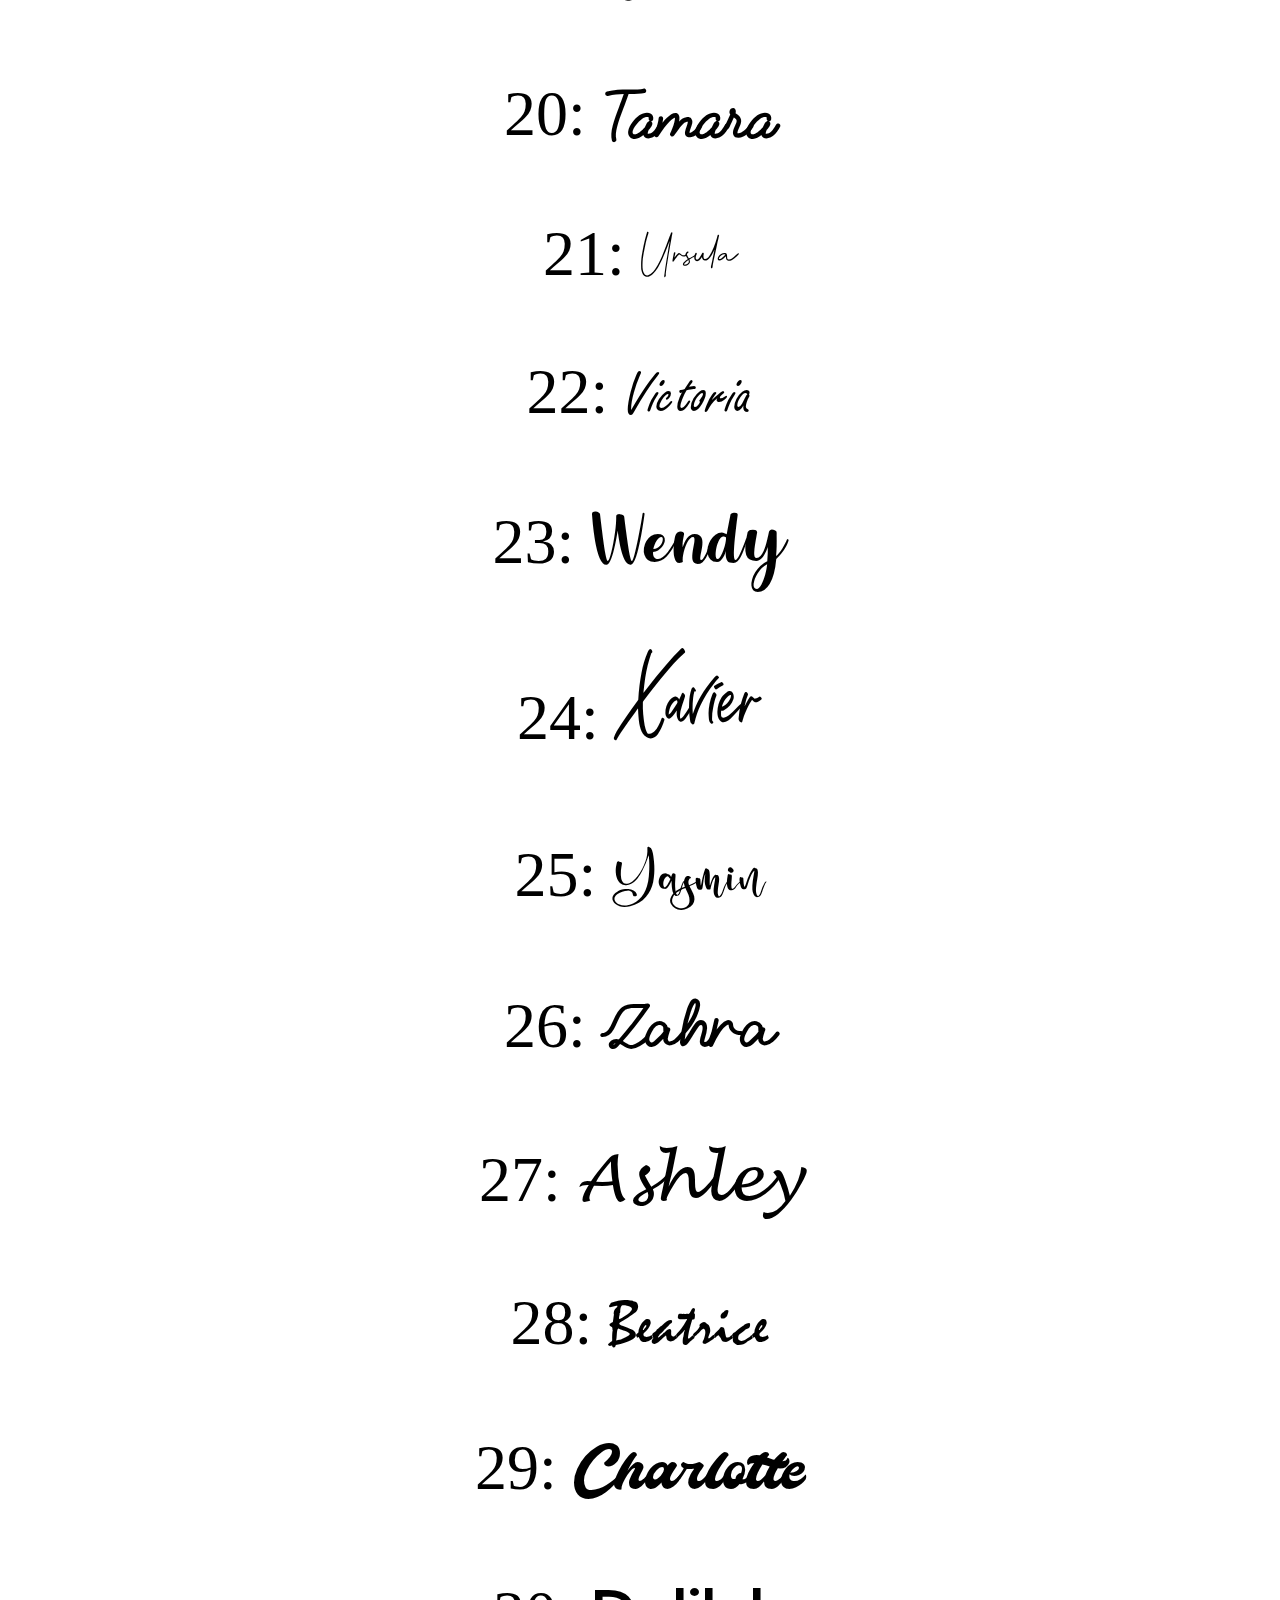
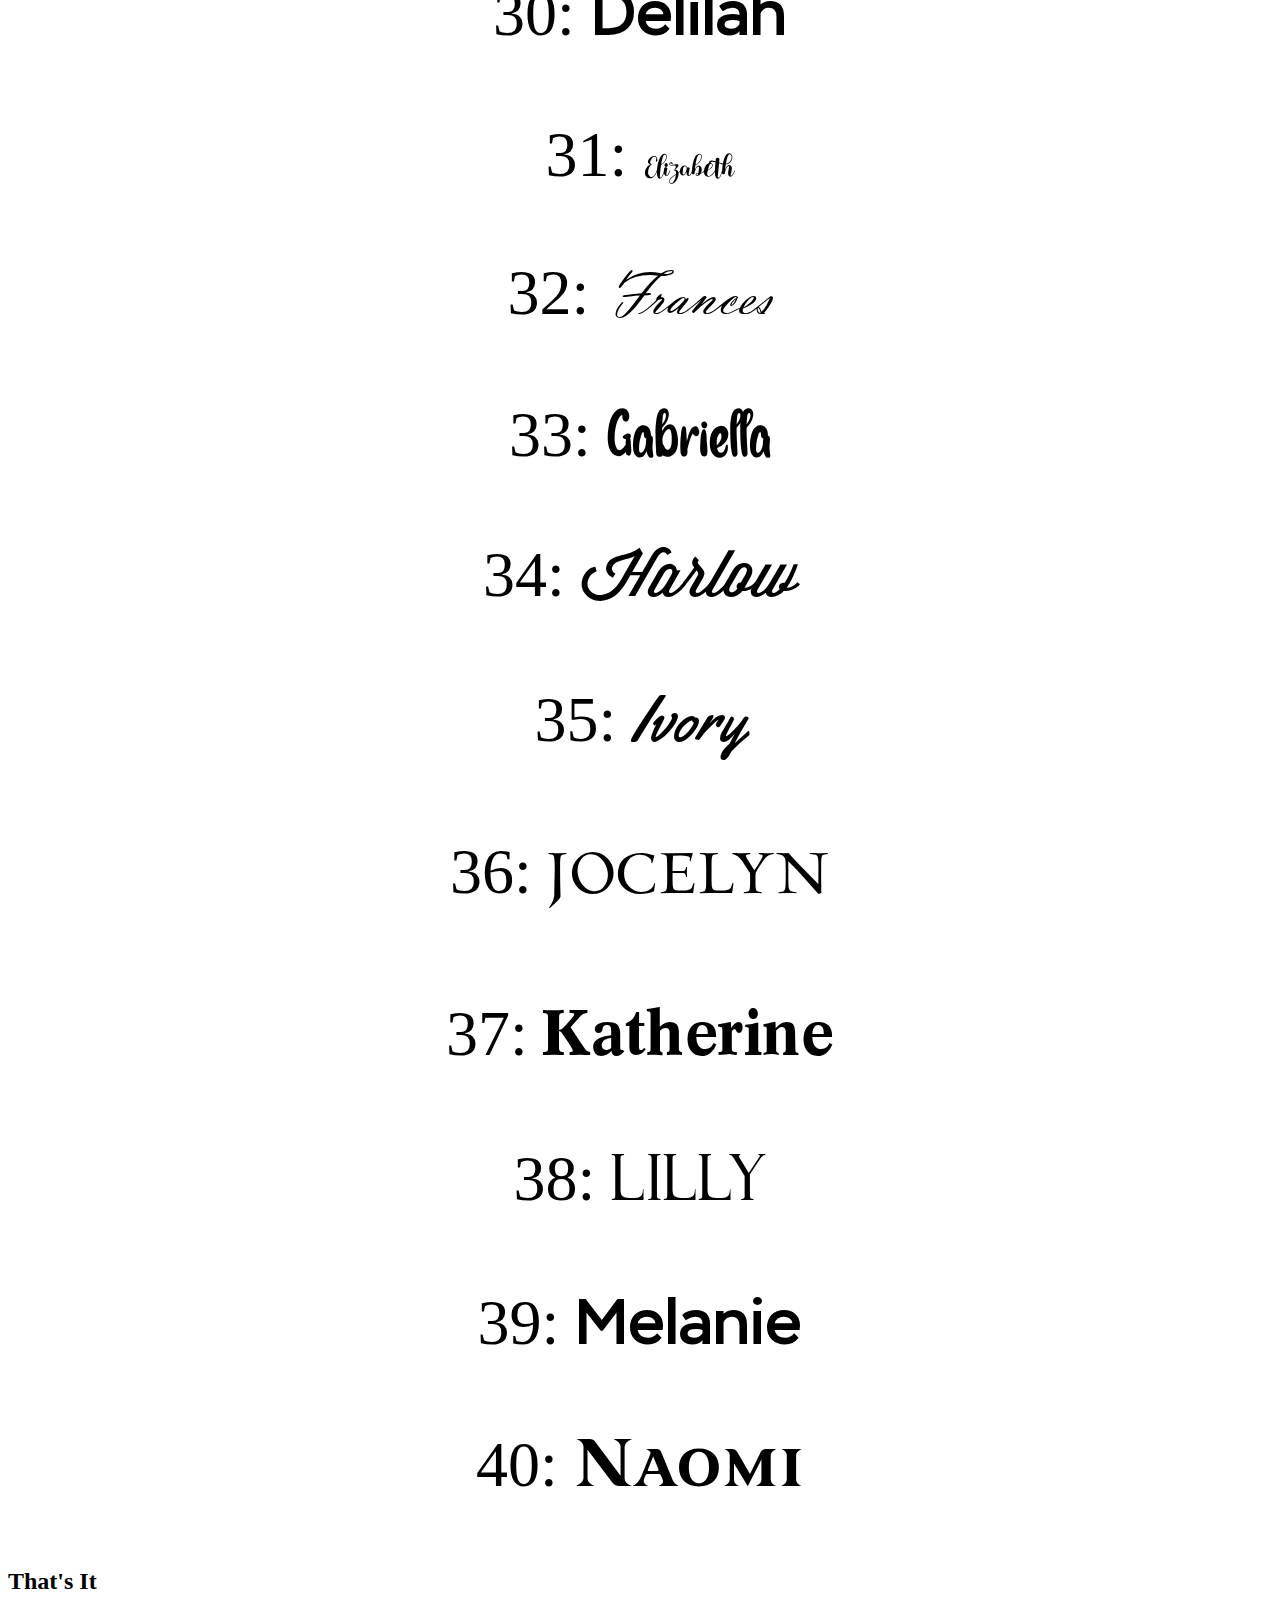
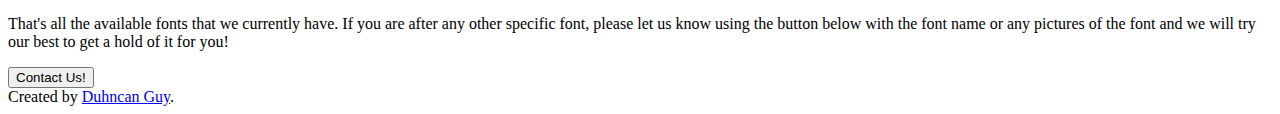
==== commit c9af73cd: "Fixed broken fonts + fixed spelling of default names" ====
--- a/index.html
+++ b/index.html
@@ -76,7 +76,7 @@
               <div class="numbers"> <p>30: <span class="font30">Delilah</span></p> </div>
               <div class="numbers"> <p>31: <span class="font31">Elizabeth</span></p> </div>
               <div class="numbers"> <p>32: <span class="font32">Frances</span></p> </div>
-              <div class="numbers"> <p>33: <span class="font33">Gabirella</span></p> </div>
+              <div class="numbers"> <p>33: <span class="font33">Gabriella</span></p> </div>
               <div class="numbers"> <p>34: <span class="font34">Harlow</span></p> </div>
               <div class="numbers"> <p>35: <span class="font35">Ivory</span></p> </div>
               <div class="numbers"> <p>36: <span class="font36">Jocelyn</span></p> </div>
--- a/localfonts.css
+++ b/localfonts.css
@@ -1,4 +1,4 @@
-@font-face { font-family: "1"; src: url("./fonts/Alesio.ttf") format("truetype");}
+@font-face { font-family: "1"; src: url("./fonts/Alessio.ttf") format("truetype");}
 @font-face { font-family: "2"; src: url("./fonts/Allisha\ Croft.ttf") format("truetype");}
 @font-face { font-family: "3"; src: url("./fonts/AmandaVinola.ttf") format("truetype");}
 @font-face { font-family: "4"; src: url("./fonts/Satisfy-Regular.ttf") format("truetype");}
@@ -8,7 +8,7 @@
 @font-face { font-family: "8"; src: url("./fonts/Baby\ Garland.ttf") format("truetype");}
 @font-face { font-family: "9"; src: url("./fonts/Bagelorts.ttf") format("truetype");}
 @font-face { font-family: "10"; src: url("./fonts/Barcelona.ttf") format("truetype");}
-@font-face { font-family: "11"; src: url("./fonts/Beautiful\ Snowfall\ Font\ by\ Dani\ 7NTypes.otf") format("opentype");}
+@font-face { font-family: "11"; src: url("./fonts/BeautifulSnowfall.otf") format("opentype");}
 @font-face { font-family: "12"; src: url("./fonts/Bellasia.ttf") format("truetype");}
 @font-face { font-family: "13"; src: url("./fonts/BillionDreams_PERSONAL.ttf") format("truetype");}
 @font-face { font-family: "14"; src: url("./fonts/Breathing.ttf") format("truetype");}
@@ -27,7 +27,7 @@
 @font-face { font-family: "27"; src: url("./fonts/LHANDW.TTF") format("truetype");}
 @font-face { font-family: "28"; src: url("./fonts/MISTRAL.TTF") format("truetype");}
 @font-face { font-family: "29"; src: url("./fonts/Thunder.ttf") format("truetype");}
-@font-face { font-family: "30"; src: url("./fonts/Tilda\ Script\ S\ Non-connect\ Demo.otf") format("opentype");}
+@font-face { font-family: "30"; src: url("./fonts/TildaScriptS.otf") format("opentype");}
 @font-face { font-family: "31"; src: url("./fonts/Valentina\ Script.ttf") format("truetype");}
 @font-face { font-family: "32"; src: url("./fonts/VLADIMIR.TTF") format("truetype");}
 @font-face { font-family: "33"; src: url("./fonts/Welcome\ Newyear.otf") format("truetype");}
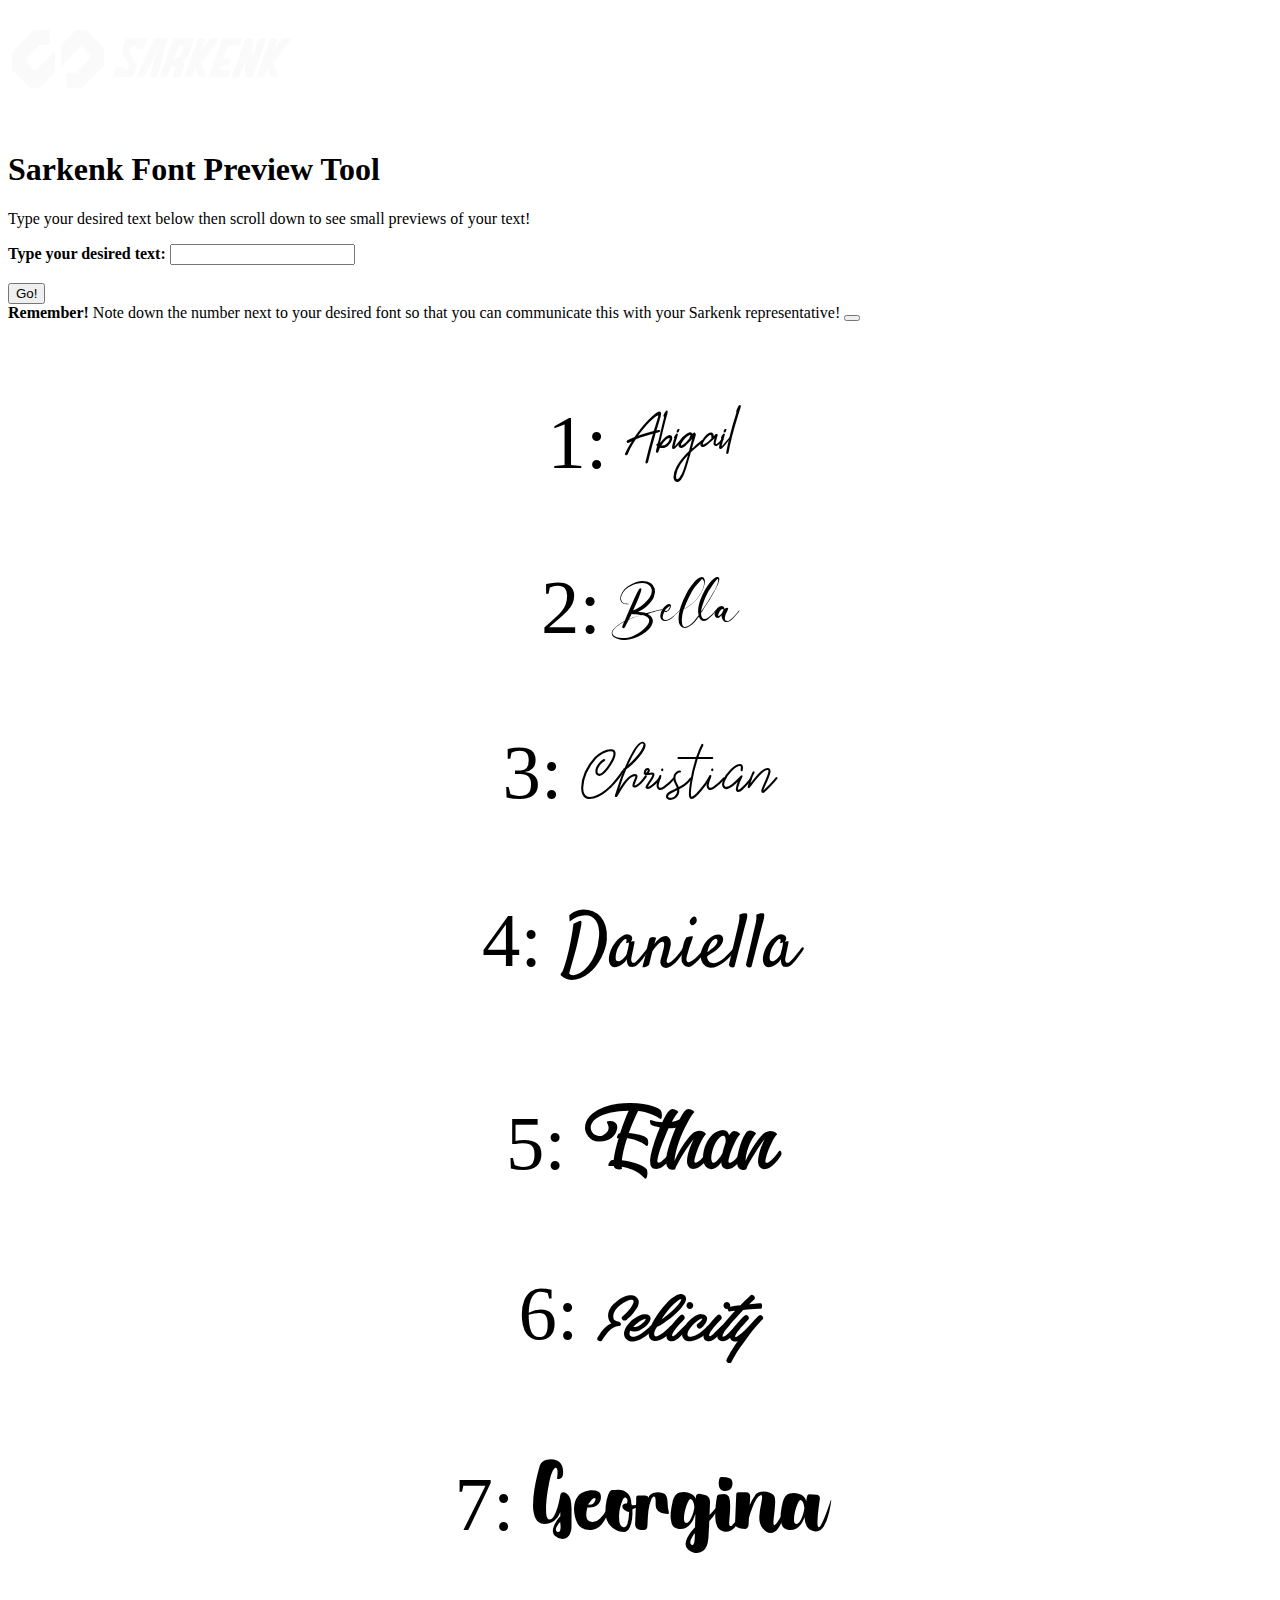
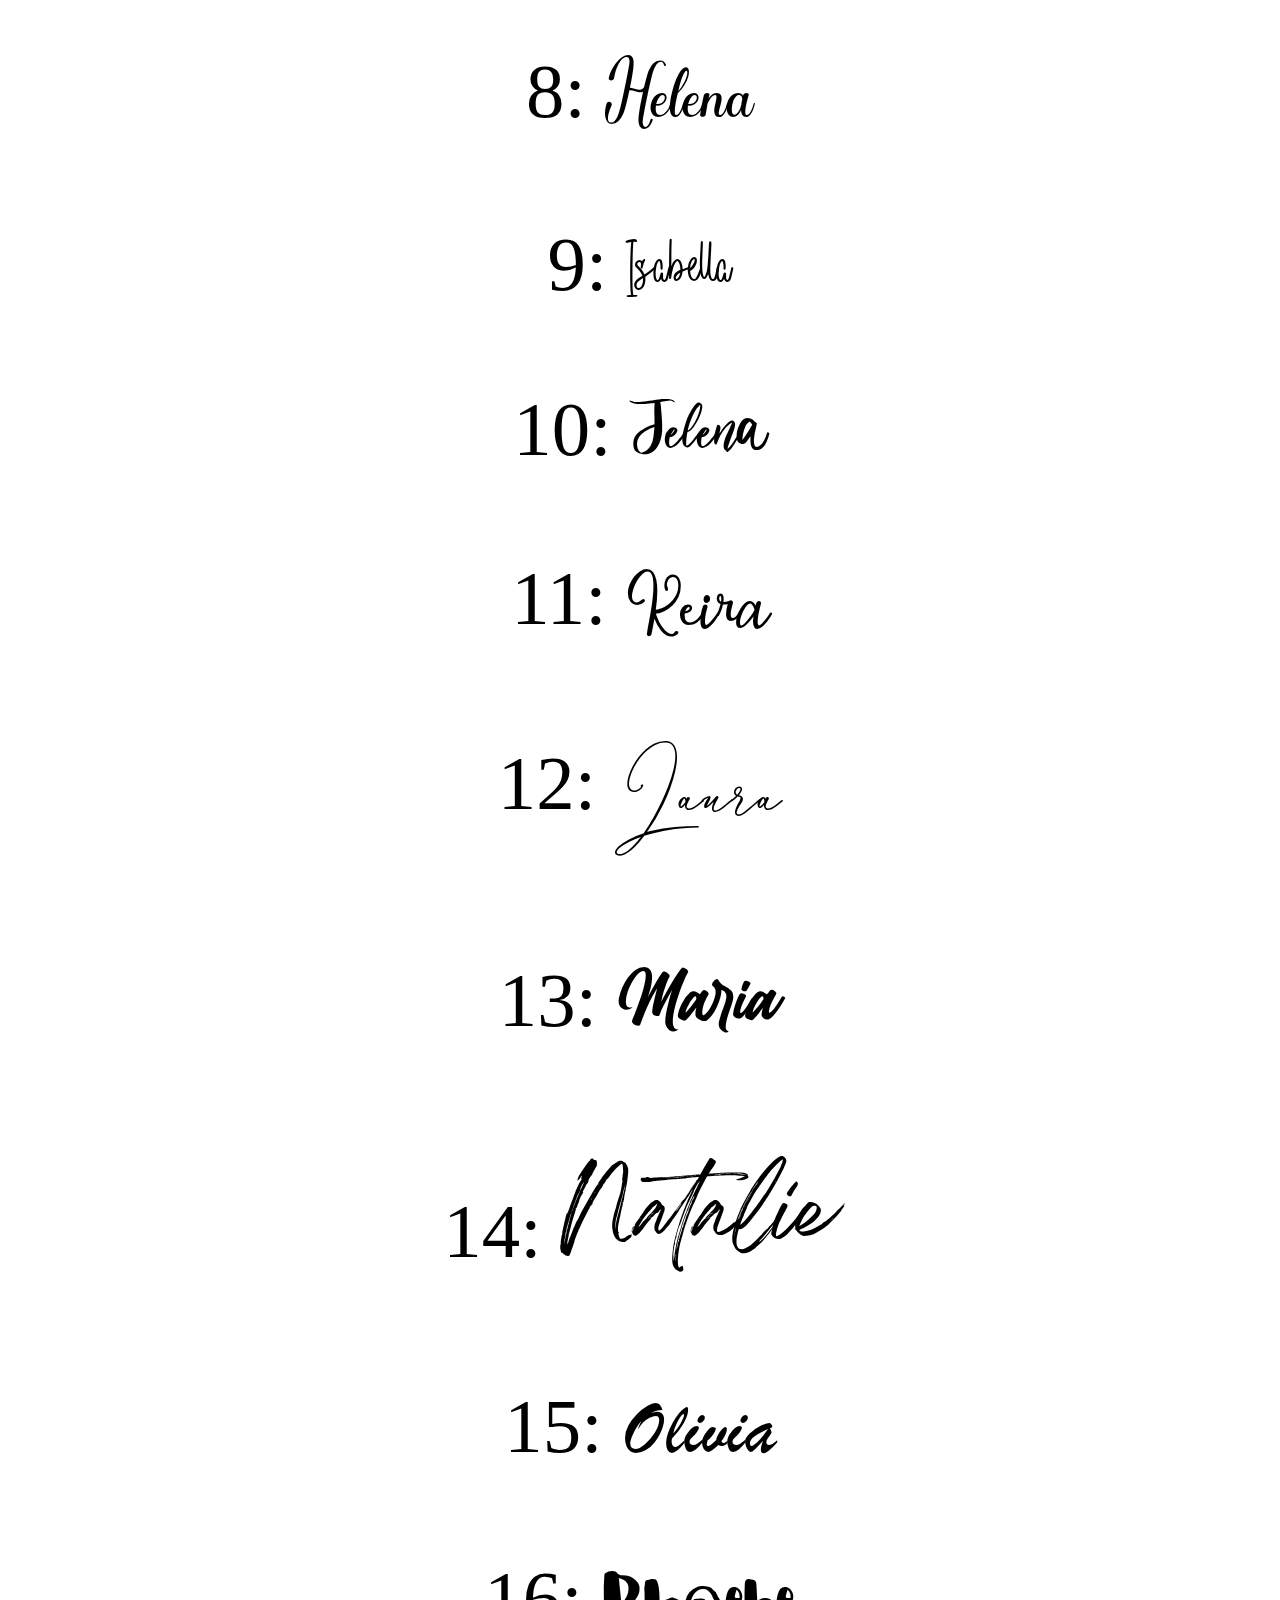
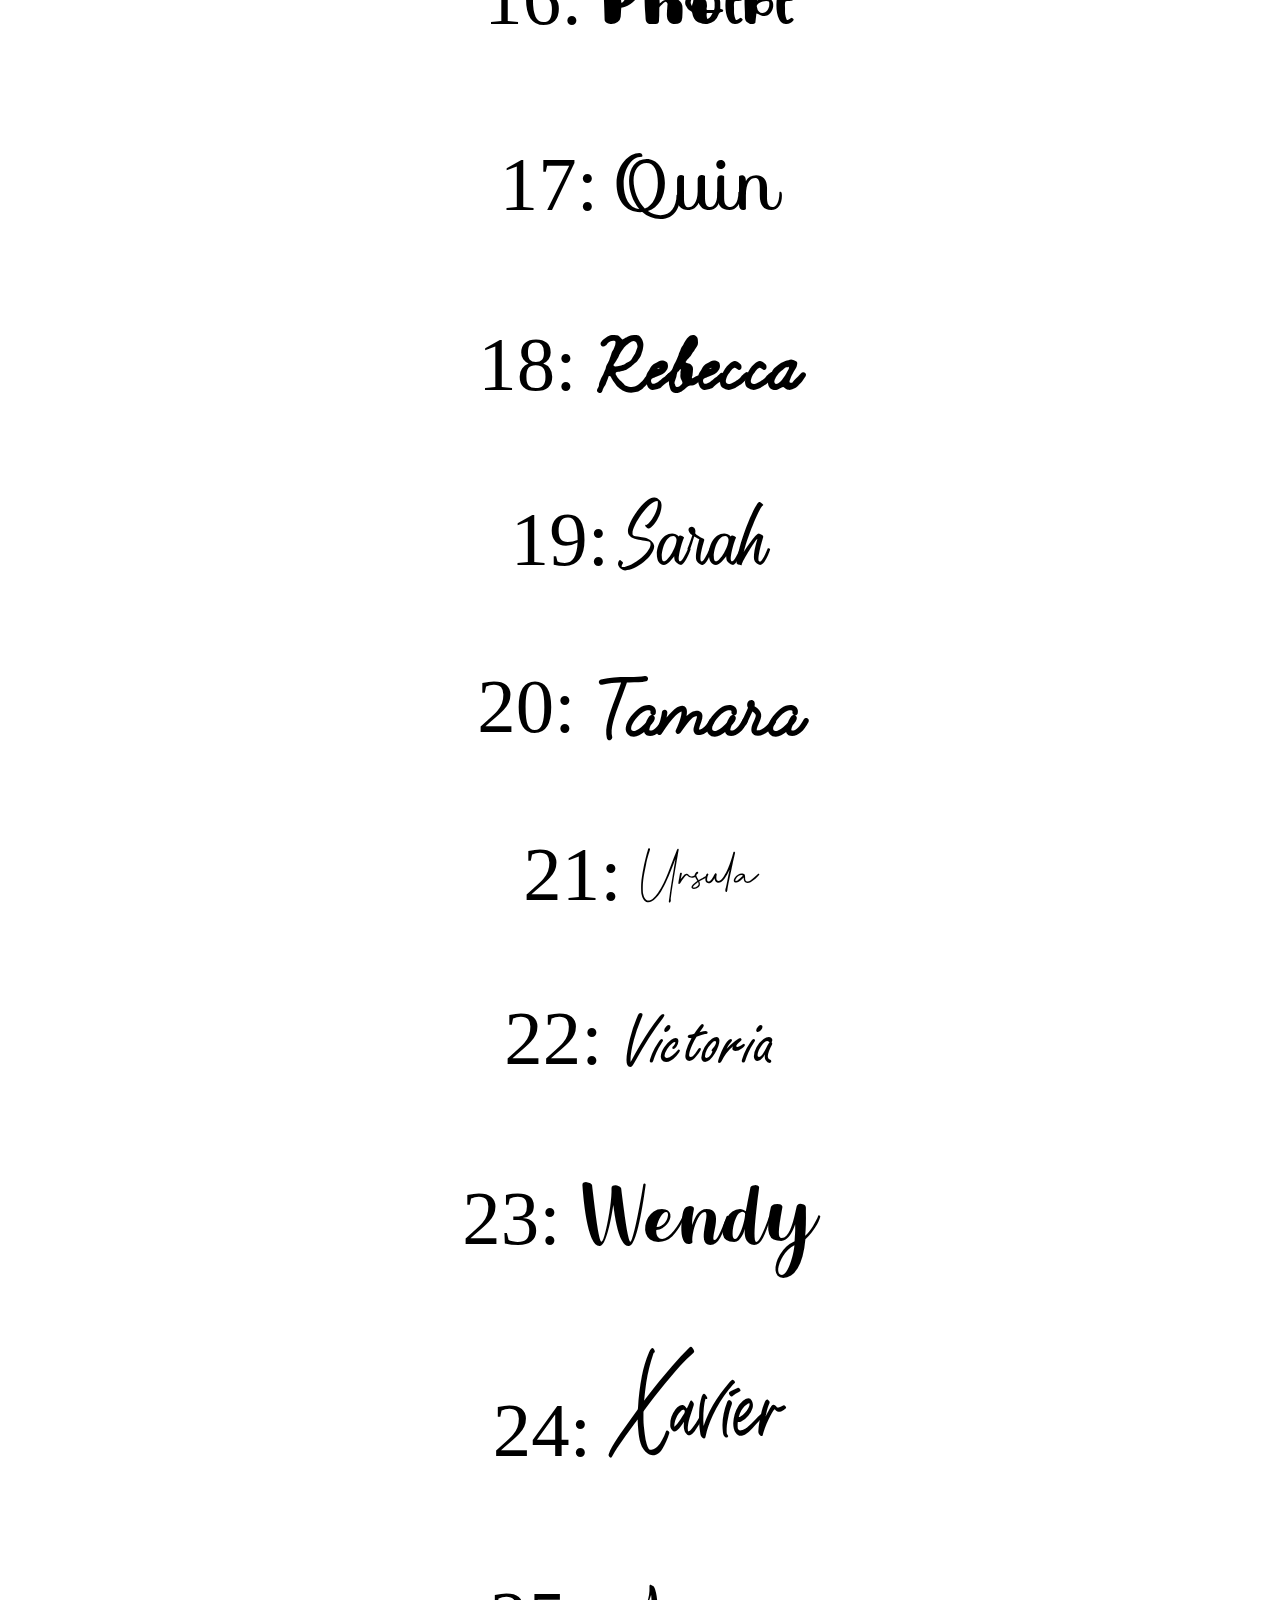
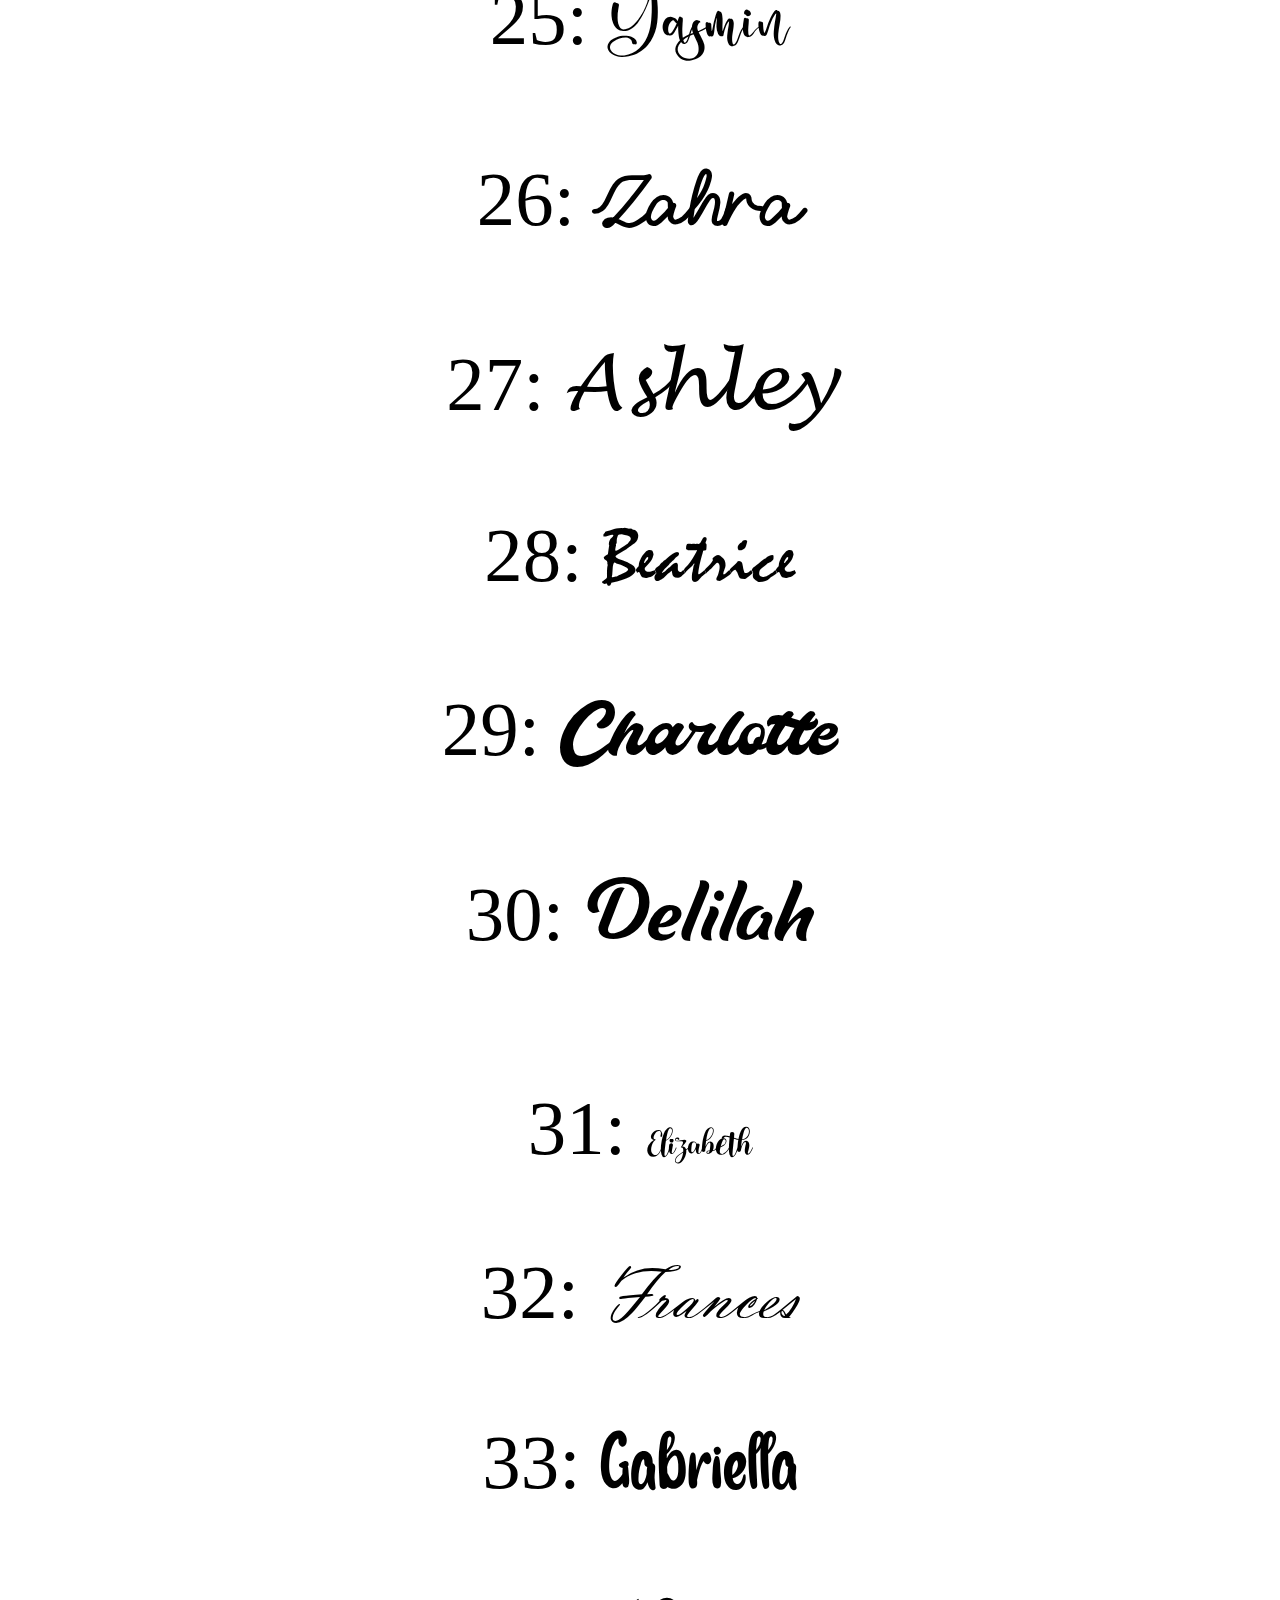
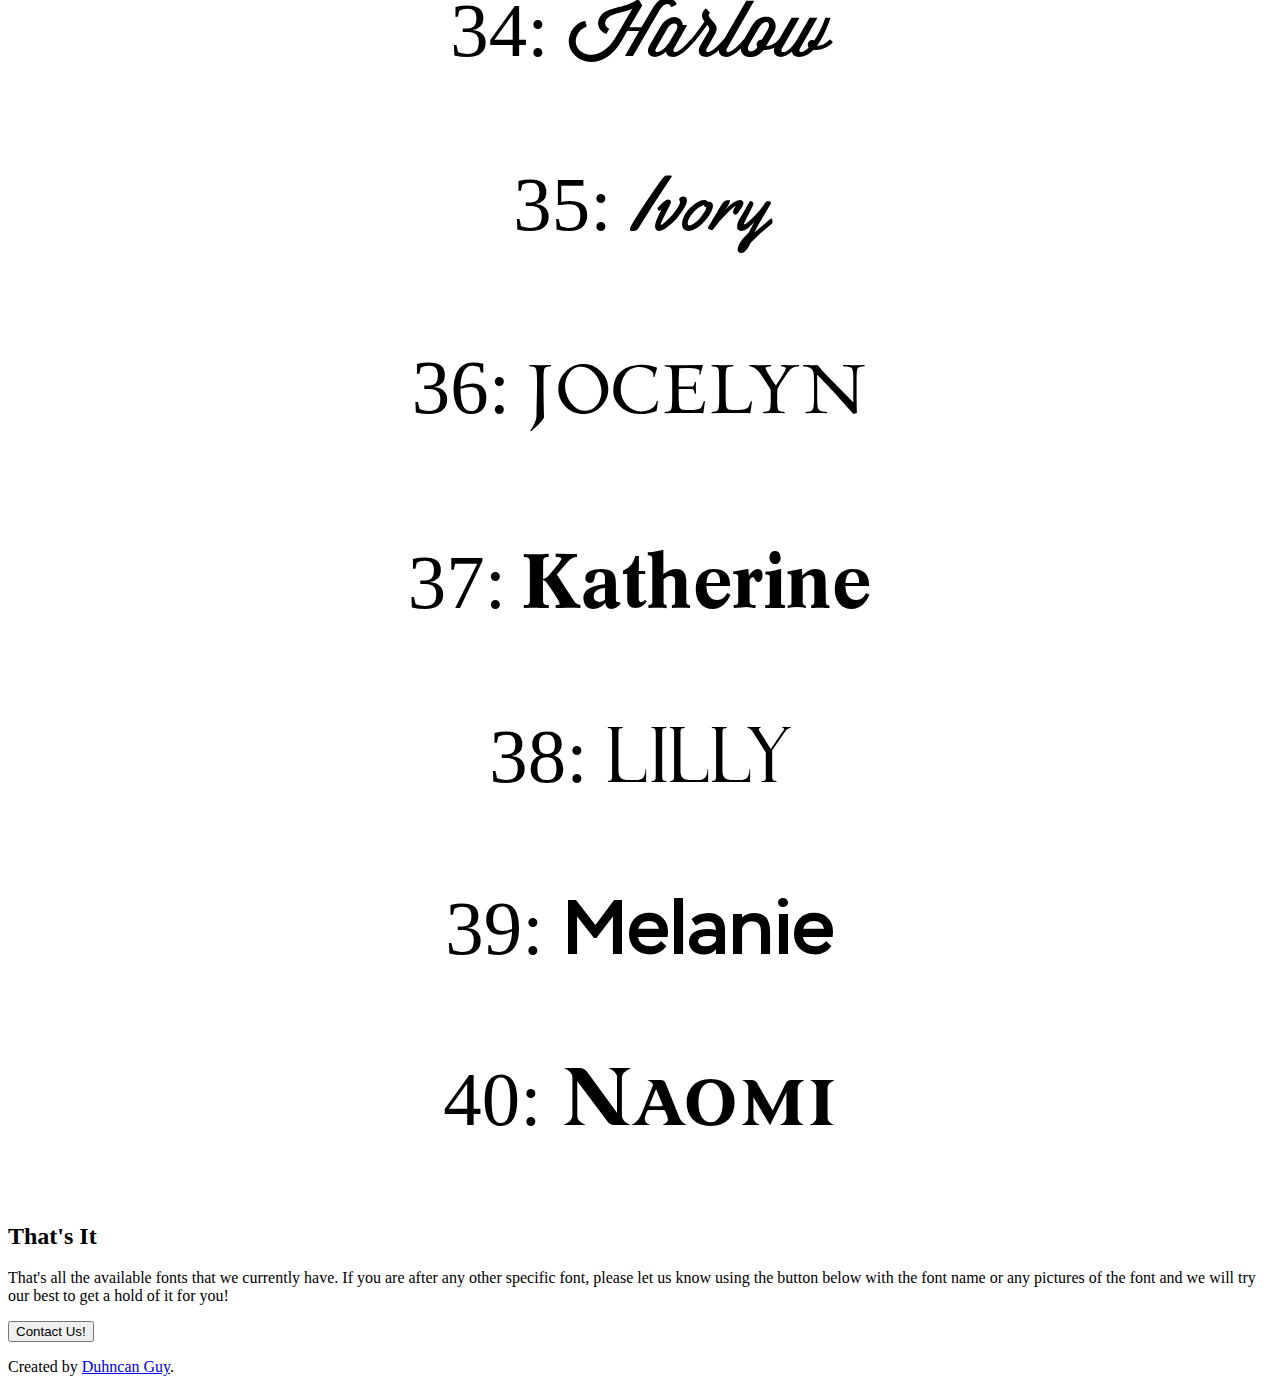
==== commit ebeebb01: "Fixed Text not changing and Enter Key Refresh Problem" ====
--- a/index.html
+++ b/index.html
@@ -3,8 +3,10 @@
   <head lang="en">
   <meta charset="UTF-8">
   <meta name="viewport" content="width=device-width, initial-scale=1">
-  <link href="https://cdn.jsdelivr.net/npm/bootstrap@5.1.3/dist/css/bootstrap.min.css" rel="stylesheet" integrity="sha384-1BmE4kWBq78iYhFldvKuhfTAU6auU8tT94WrHftjDbrCEXSU1oBoqyl2QvZ6jIW3" crossorigin="anonymous">  <link rel="stylesheet" href="localfonts.css">
-  <script src="https://cdn.jsdelivr.net/npm/bootstrap@5.1.3/dist/js/bootstrap.bundle.min.js" integrity="sha384-ka7Sk0Gln4gmtz2MlQnikT1wXgYsOg+OMhuP+IlRH9sENBO0LRn5q+8nbTov4+1p" crossorigin="anonymous"></script>  <script src="logic.js"></script>
+  <link href="https://cdn.jsdelivr.net/npm/bootstrap@5.1.3/dist/css/bootstrap.min.css" rel="stylesheet" integrity="sha384-1BmE4kWBq78iYhFldvKuhfTAU6auU8tT94WrHftjDbrCEXSU1oBoqyl2QvZ6jIW3" crossorigin="anonymous">  
+  <link rel="stylesheet" href="localfonts.css">
+  <script src="https://cdn.jsdelivr.net/npm/bootstrap@5.1.3/dist/js/bootstrap.bundle.min.js" integrity="sha384-ka7Sk0Gln4gmtz2MlQnikT1wXgYsOg+OMhuP+IlRH9sENBO0LRn5q+8nbTov4+1p" crossorigin="anonymous"></script>  
+  <script src="logic.js"></script>
   </head>
 <body>
   <div class="b-example-divider"></div>
@@ -14,7 +16,6 @@
       <div class="d-flex flex-wrap align-items-center justify-content-center justify-content-lg-start">
         <img width="100" height="100" src = "logo-jan22.svg" alt="Sarkenk Logo"/>
         <img width="180" height="100"src = "logotext-jan22.svg" alt="Sarkenk Logo"/>
-
       </div>
     </div>
   </header>
@@ -26,12 +27,12 @@
       <div class="container-fluid py-5">
         <h1 class="display-5 fw-bold">Sarkenk Font Preview Tool</h1>
         <p class="col-md-8 fs-4">Type your desired text below then scroll down to see small previews of your text!</p>
-        <form class= "form-group">
+        <form class= "form-group" onSubmit="return false;">
           <label><b class = "col-md-8 fs-4">Type your desired text:</b></label>
           <input class="form control" type="text" name="message" id="user_input">
           </form>
           <br>
-          <input class="btn btn-primary btn-lg" type="button" value="Go!" onclick="showInput();"><br/>
+          <input class="btn btn-primary btn-lg" type="button" value="Go!" onclick="showInput();">
       </div>
     </div>
   
@@ -43,48 +44,48 @@
     <div class="p-5 mb-4 bg-l rounded-3">
       <div class="row justif-content-center">
         <div class="container-fluid">
-            <div class = "fontSection">
-              <div class="numbers"> <p>1:  <span class="font1">Abigail</span></p> </div>
-              <div class="numbers"> <p>2: <span class="font2">Bella</span></p> </div>
-              <div class="numbers"> <p>3: <span class="font3">Christian</span></p> </div>
-              <div class="numbers"> <p>4: <span class="font4">Daniella</span></p> </div>
-              <div class="numbers"> <p>5: <span class="font5">Ethan</span></p> </div>
-              <div class="numbers"> <p>6: <span class="font6">Felicity</span></p> </div>
-              <div class="numbers"> <p>7: <span class="font7">Georgina</span></p> </div>
-              <div class="numbers"> <p>8: <span class="font8">Helena</span></p> </div>
-              <div class="numbers"> <p>9: <span class="font9">Isabella</span></p> </div>
-              <div class="numbers"> <p>10: <span class="font10">Jelena</span></p> </div>
-              <div class="numbers"> <p>11: <span class="font11">Keira</span></p> </div>
-              <div class="numbers"> <p>12: <span class="font12">Laura</span></p> </div>
-              <div class="numbers"> <p>13: <span class="font13">Maria</span></p> </div>
-              <div class="numbers"> <p>14: <span class="font14">Natalie</span></p> </div>
-              <div class="numbers"> <p>15: <span class="font15">Olivia</span></p> </div>
-              <div class="numbers"> <p>16: <span class="font16">Phoebe</span></p> </div>
-              <div class="numbers"> <p>17: <span class="font17">Quin</span></p> </div>
-              <div class="numbers"> <p>18: <span class="font18">Rebecca</span></p> </div>
-              <div class="numbers"> <p>19: <span class="font19">Sarah</span></p> </div>
-              <div class="numbers"> <p>20: <span class="font20">Tamara</span></p> </div>
-              <div class="numbers"> <p>21: <span class="font21">Ursula</span></p> </div>
-              <div class="numbers"> <p>22: <span class="font22">Victoria</span></p> </div>
-              <div class="numbers"> <p>23: <span class="font23">Wendy</span></p> </div>
-              <div class="numbers"> <p>24: <span class="font24">Xavier</span></p> </div>
-              <div class="numbers"> <p>25: <span class="font25">Yasmin</span></p> </div>
-              <div class="numbers"> <p>26: <span class="font26">Zahra</span></p> </div>
-              <div class="numbers"> <p>27: <span class="font27">Ashley</span></p> </div>
-              <div class="numbers"> <p>28: <span class="font28">Beatrice</span></p> </div>
-              <div class="numbers"> <p>29: <span class="font29">Charlotte</span></p> </div>
-              <div class="numbers"> <p>30: <span class="font30">Delilah</span></p> </div>
-              <div class="numbers"> <p>31: <span class="font31">Elizabeth</span></p> </div>
-              <div class="numbers"> <p>32: <span class="font32">Frances</span></p> </div>
-              <div class="numbers"> <p>33: <span class="font33">Gabriella</span></p> </div>
-              <div class="numbers"> <p>34: <span class="font34">Harlow</span></p> </div>
-              <div class="numbers"> <p>35: <span class="font35">Ivory</span></p> </div>
-              <div class="numbers"> <p>36: <span class="font36">Jocelyn</span></p> </div>
-              <div class="numbers"> <p>37: <span class="font37">Katherine</span></p> </div>
-              <div class="numbers"> <p>38: <span class="font38">Lilly</span></p> </div>
-              <div class="numbers"> <p>39: <span class="font39">Melanie</span></p> </div>
-              <div class="numbers"> <p>40: <span class="font40">Naomi</span></p> </div>
-            </div>
+          <div class = "fontSection">
+            <div class="numbers"> <p>1:  <span class="font1 textChange">Abigail</span></p> </div>
+            <div class="numbers"> <p>2: <span class="font2 textChange">Bella</span></p> </div>
+            <div class="numbers"> <p>3: <span class="font3 textChange">Christian</span></p> </div>
+            <div class="numbers"> <p>4: <span class="font4 textChange">Daniella</span></p> </div>
+            <div class="numbers"> <p>5: <span class="font5 textChange">Ethan</span></p> </div>
+            <div class="numbers"> <p>6: <span class="font6 textChange">Felicity</span></p> </div>
+            <div class="numbers"> <p>7: <span class="font7 textChange">Georgina</span></p> </div>
+            <div class="numbers"> <p>8: <span class="font8 textChange">Helena</span></p> </div>
+            <div class="numbers"> <p>9: <span class="font9 textChange">Isabella</span></p> </div>
+            <div class="numbers"> <p>10: <span class="font10 textChange">Jelena</span></p> </div>
+            <div class="numbers"> <p>11: <span class="font11 textChange">Keira</span></p> </div>
+            <div class="numbers"> <p>12: <span class="font12 textChange">Laura</span></p> </div>
+            <div class="numbers"> <p>13: <span class="font13 textChange">Maria</span></p> </div>
+            <div class="numbers"> <p>14: <span class="font14 textChange">Natalie</span></p> </div>
+            <div class="numbers"> <p>15: <span class="font15 textChange">Olivia</span></p> </div>
+            <div class="numbers"> <p>16: <span class="font16 textChange">Phoebe</span></p> </div>
+            <div class="numbers"> <p>17: <span class="font17 textChange">Quin</span></p> </div>
+            <div class="numbers"> <p>18: <span class="font18 textChange">Rebecca</span></p> </div>
+            <div class="numbers"> <p>19: <span class="font19 textChange">Sarah</span></p> </div>
+            <div class="numbers"> <p>20: <span class="font20 textChange">Tamara</span></p> </div>
+            <div class="numbers"> <p>21: <span class="font21 textChange">Ursula</span></p> </div>
+            <div class="numbers"> <p>22: <span class="font22 textChange">Victoria</span></p> </div>
+            <div class="numbers"> <p>23: <span class="font23 textChange">Wendy</span></p> </div>
+            <div class="numbers"> <p>24: <span class="font24 textChange">Xavier</span></p> </div>
+            <div class="numbers"> <p>25: <span class="font25 textChange">Yasmin</span></p> </div>
+            <div class="numbers"> <p>26: <span class="font26 textChange">Zahra</span></p> </div>
+            <div class="numbers"> <p>27: <span class="font27 textChange">Ashley</span></p> </div>
+            <div class="numbers"> <p>28: <span class="font28 textChange">Beatrice</span></p> </div>
+            <div class="numbers"> <p>29: <span class="font29 textChange">Charlotte</span></p> </div>
+            <div class="numbers"> <p>30: <span class="font30 textChange">Delilah</span></p> </div>
+            <div class="numbers"> <p>31: <span class="font31 textChange">Elizabeth</span></p> </div>
+            <div class="numbers"> <p>32: <span class="font32 textChange">Frances</span></p> </div>
+            <div class="numbers"> <p>33: <span class="font33 textChange">Gabriella</span></p> </div>
+            <div class="numbers"> <p>34: <span class="font34 textChange">Harlow</span></p> </div>
+            <div class="numbers"> <p>35: <span class="font35 textChange">Ivory</span></p> </div>
+            <div class="numbers"> <p>36: <span class="font36 textChange">Jocelyn</span></p> </div>
+            <div class="numbers"> <p>37: <span class="font37 textChange">Katherine</span></p> </div>
+            <div class="numbers"> <p>38: <span class="font38 textChange">Lilly</span></p> </div>
+            <div class="numbers"> <p>39: <span class="font39 textChange">Melanie</span></p> </div>
+            <div class="numbers"> <p>40: <span class="font40 textChange">Naomi</span></p> </div>
+          </div>
         </div>
       </div>
     </div>
@@ -102,7 +103,7 @@
 </div>
 
 <footer class="pt-3 mt-4 text-muted border-top">
-  Created by <a href="duhncan.com">Duhncan Guy<a>.
+  <p>Created by <a href="duhncan.com">Duhncan Guy<a>. </p>
 </footer>
 
 </body>
--- a/localfonts.css
+++ b/localfonts.css
@@ -1,4 +1,4 @@
-@font-face { font-family: "1"; src: url("./fonts/Alessio.ttf") format("truetype");}
+@font-face { font-family: "1"; src: url("./fonts/AlessioBrush.ttf") format("truetype");}
 @font-face { font-family: "2"; src: url("./fonts/Allisha\ Croft.ttf") format("truetype");}
 @font-face { font-family: "3"; src: url("./fonts/AmandaVinola.ttf") format("truetype");}
 @font-face { font-family: "4"; src: url("./fonts/Satisfy-Regular.ttf") format("truetype");}
@@ -27,7 +27,7 @@
 @font-face { font-family: "27"; src: url("./fonts/LHANDW.TTF") format("truetype");}
 @font-face { font-family: "28"; src: url("./fonts/MISTRAL.TTF") format("truetype");}
 @font-face { font-family: "29"; src: url("./fonts/Thunder.ttf") format("truetype");}
-@font-face { font-family: "30"; src: url("./fonts/TildaScriptS.otf") format("opentype");}
+@font-face { font-family: "30"; src: url("./fonts/TildaScriptS.ttf") format("truetype");}
 @font-face { font-family: "31"; src: url("./fonts/Valentina\ Script.ttf") format("truetype");}
 @font-face { font-family: "32"; src: url("./fonts/VLADIMIR.TTF") format("truetype");}
 @font-face { font-family: "33"; src: url("./fonts/Welcome\ Newyear.otf") format("truetype");}
@@ -40,7 +40,7 @@
 @font-face { font-family: "40"; src: url("./fonts/Favoner\ One.otf") format("opentype");}
 
 .fontSection {
-    font-size: 5vw;
+    font-size: 6vw;
     text-align: center;
 }
 
@@ -73,7 +73,7 @@
 .font27 {    font-family: "27"; }
 .font28 {    font-family: "28";}
 .font29 {    font-family: "29"; }
-.font30 {   font-family: "39";}
+.font30 {   font-family: "30";}
 .font31 {    font-family: "31"; }
 .font32 {    font-family: "32"; }
 .font33 {    font-family: "33"; }
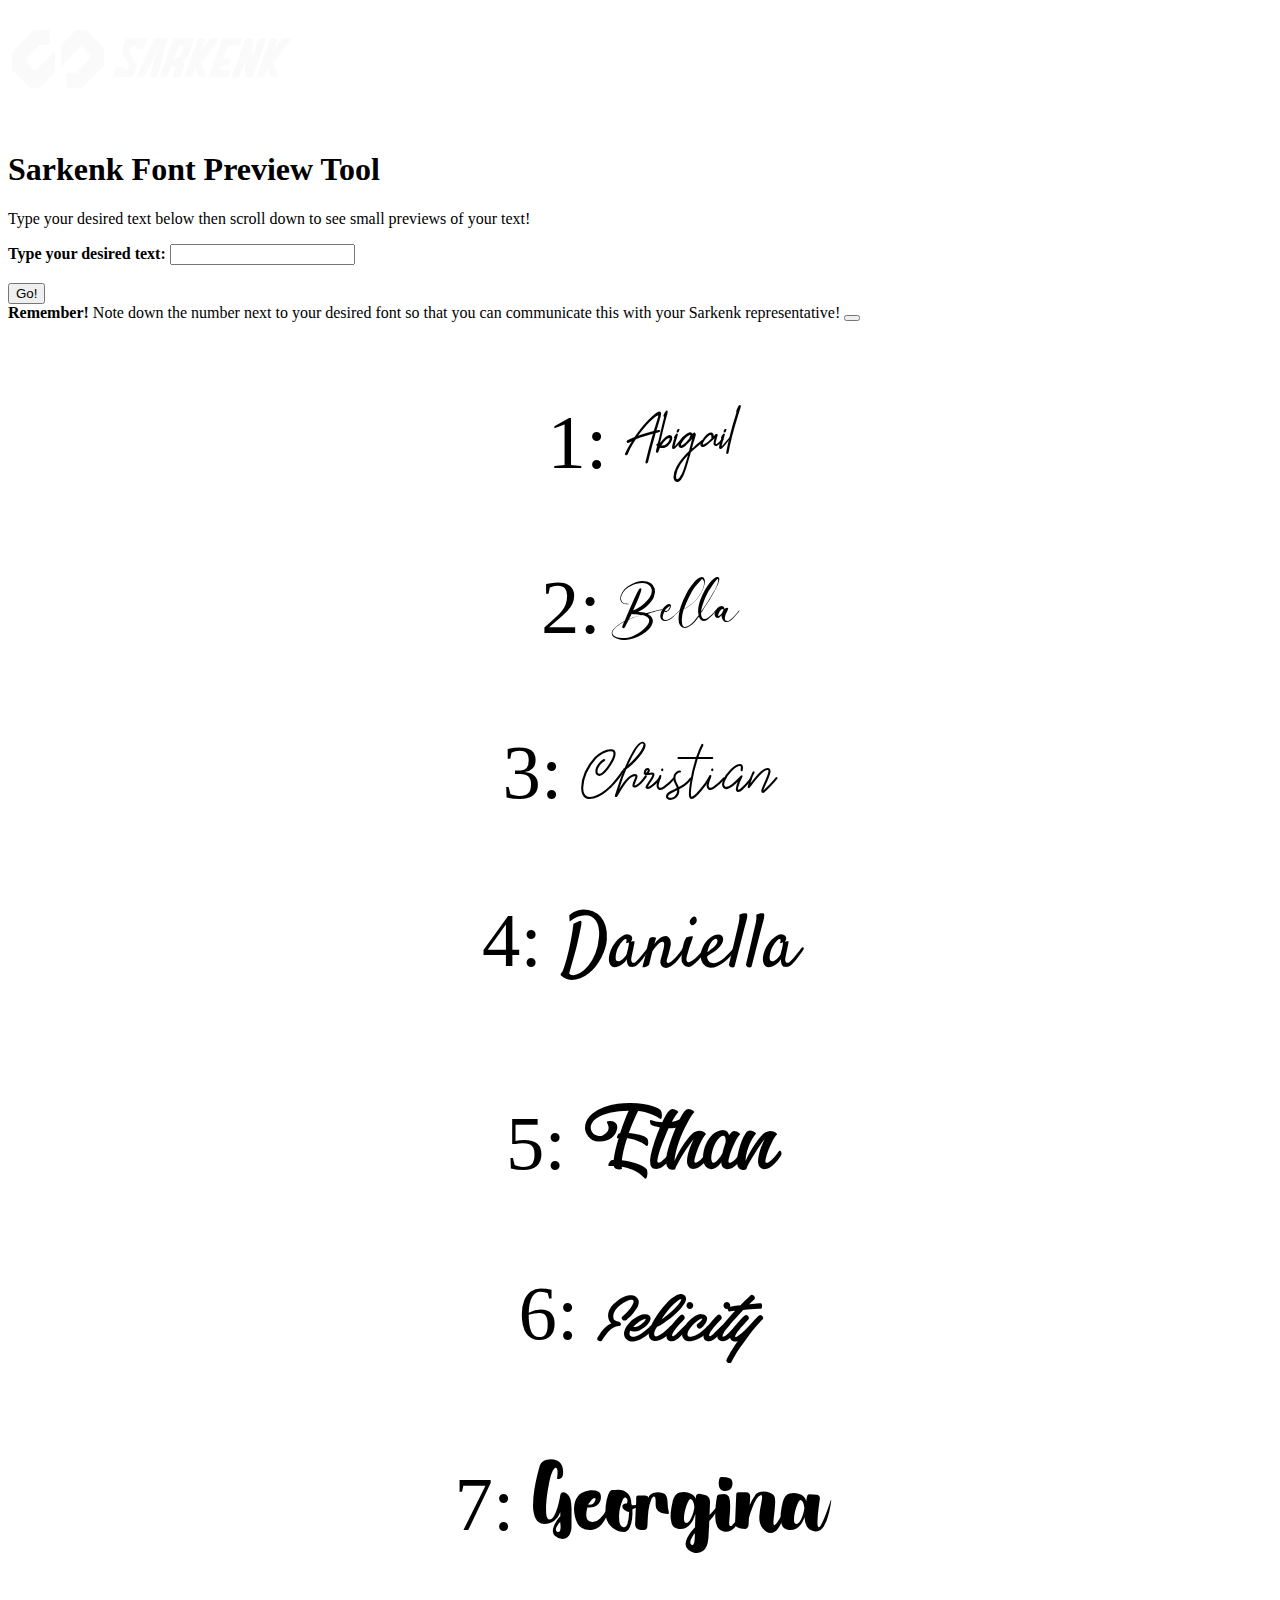
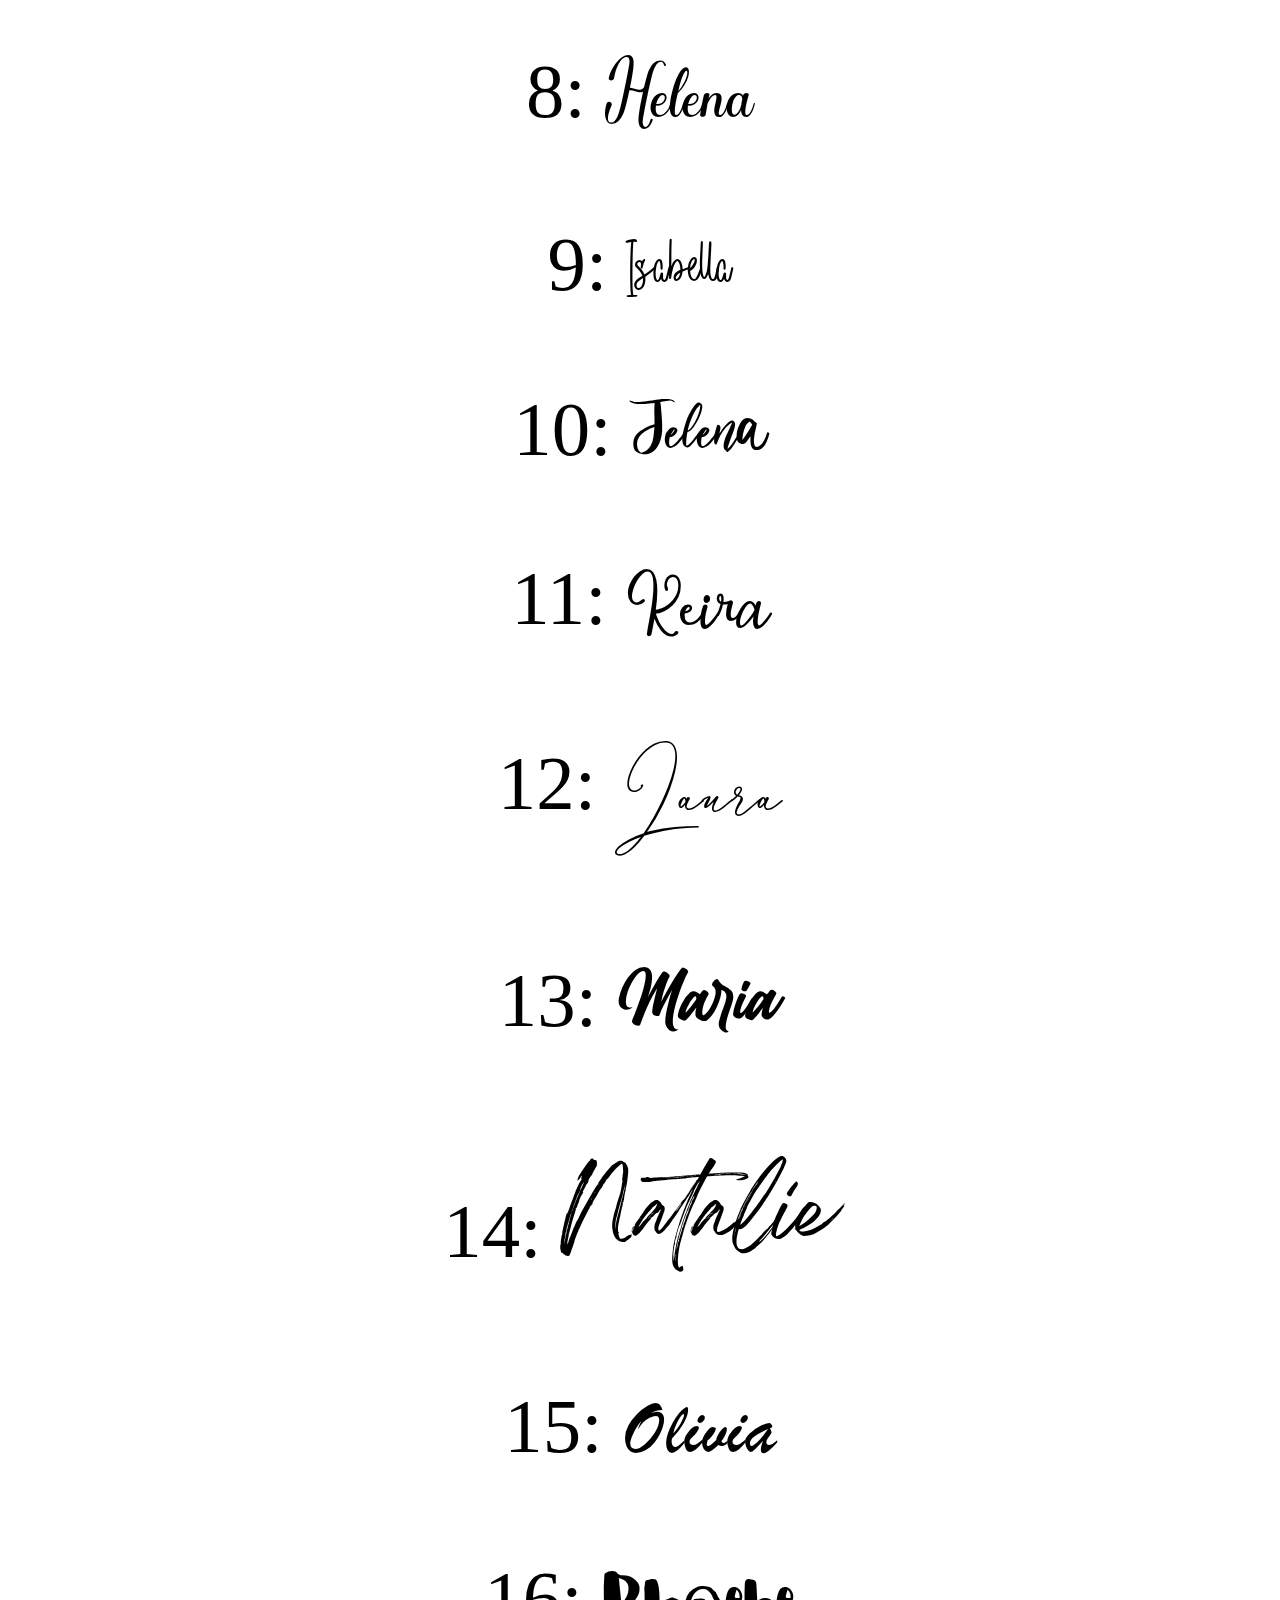
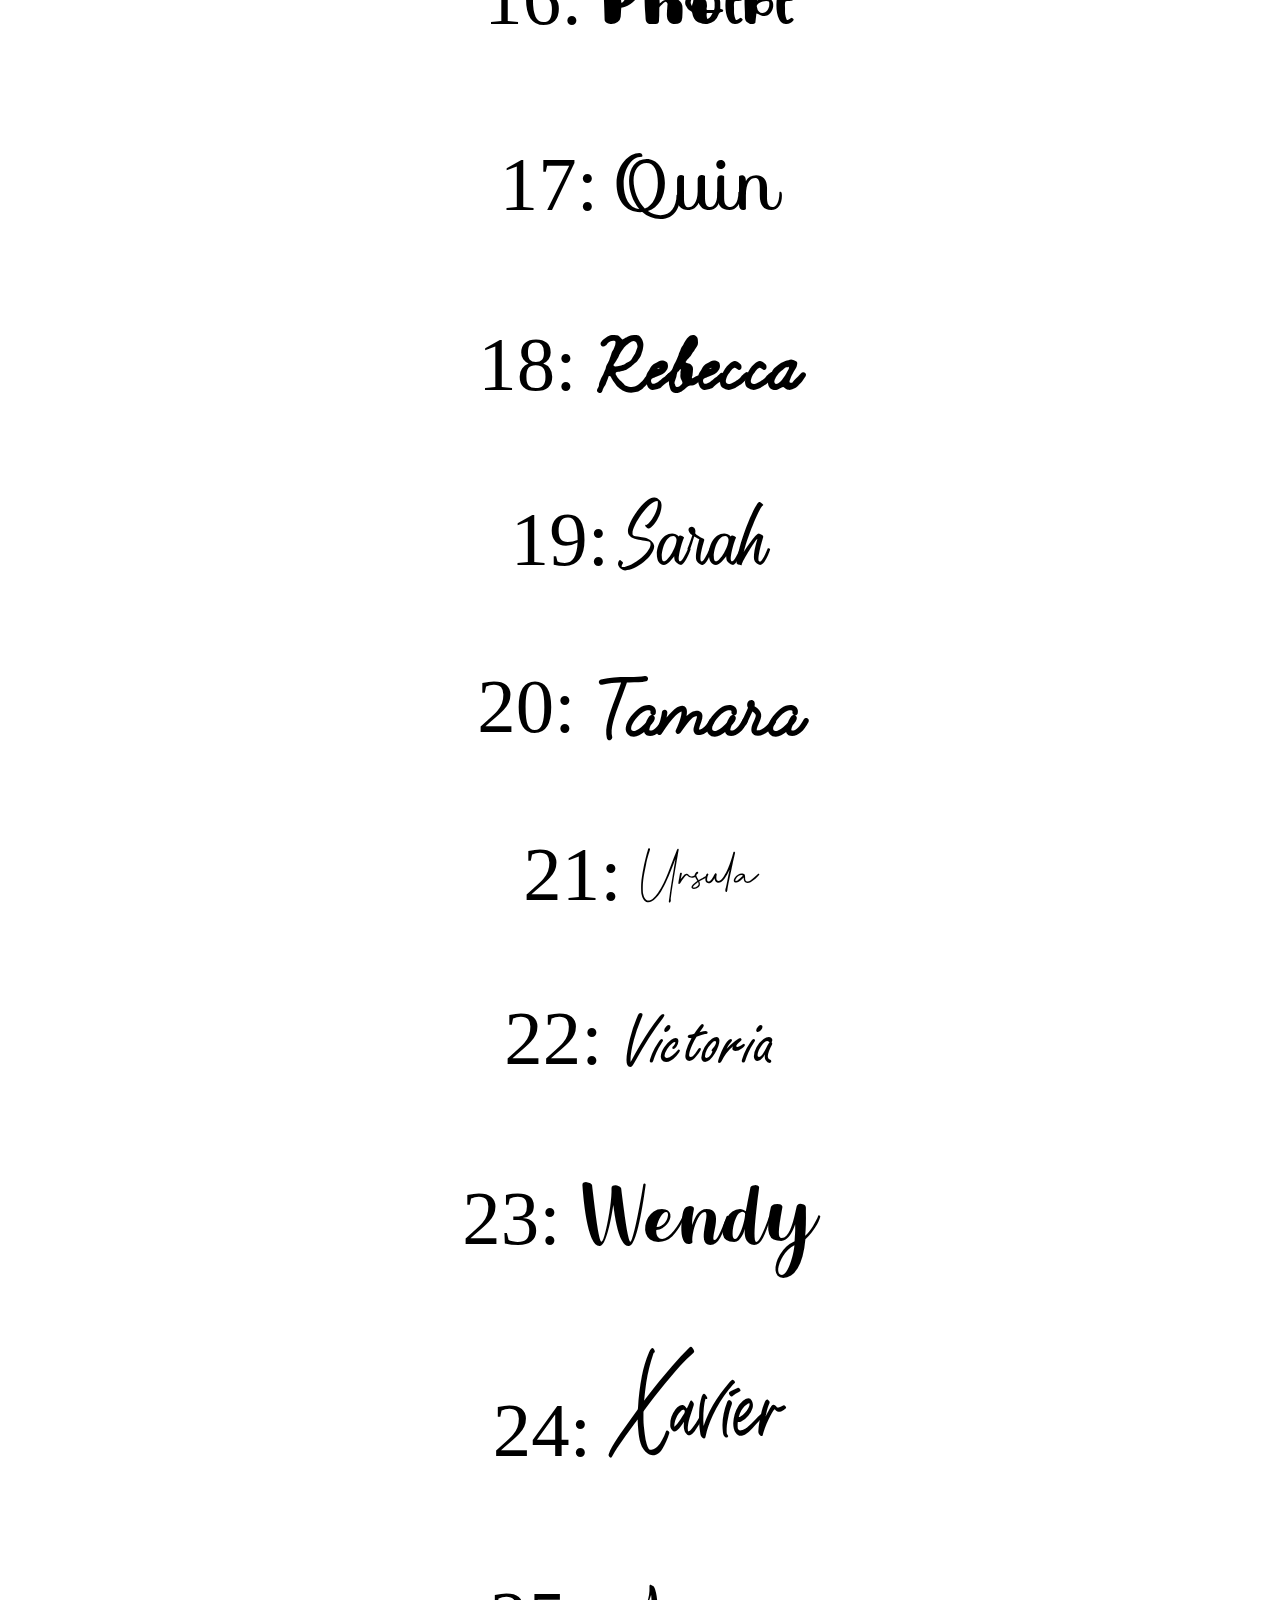
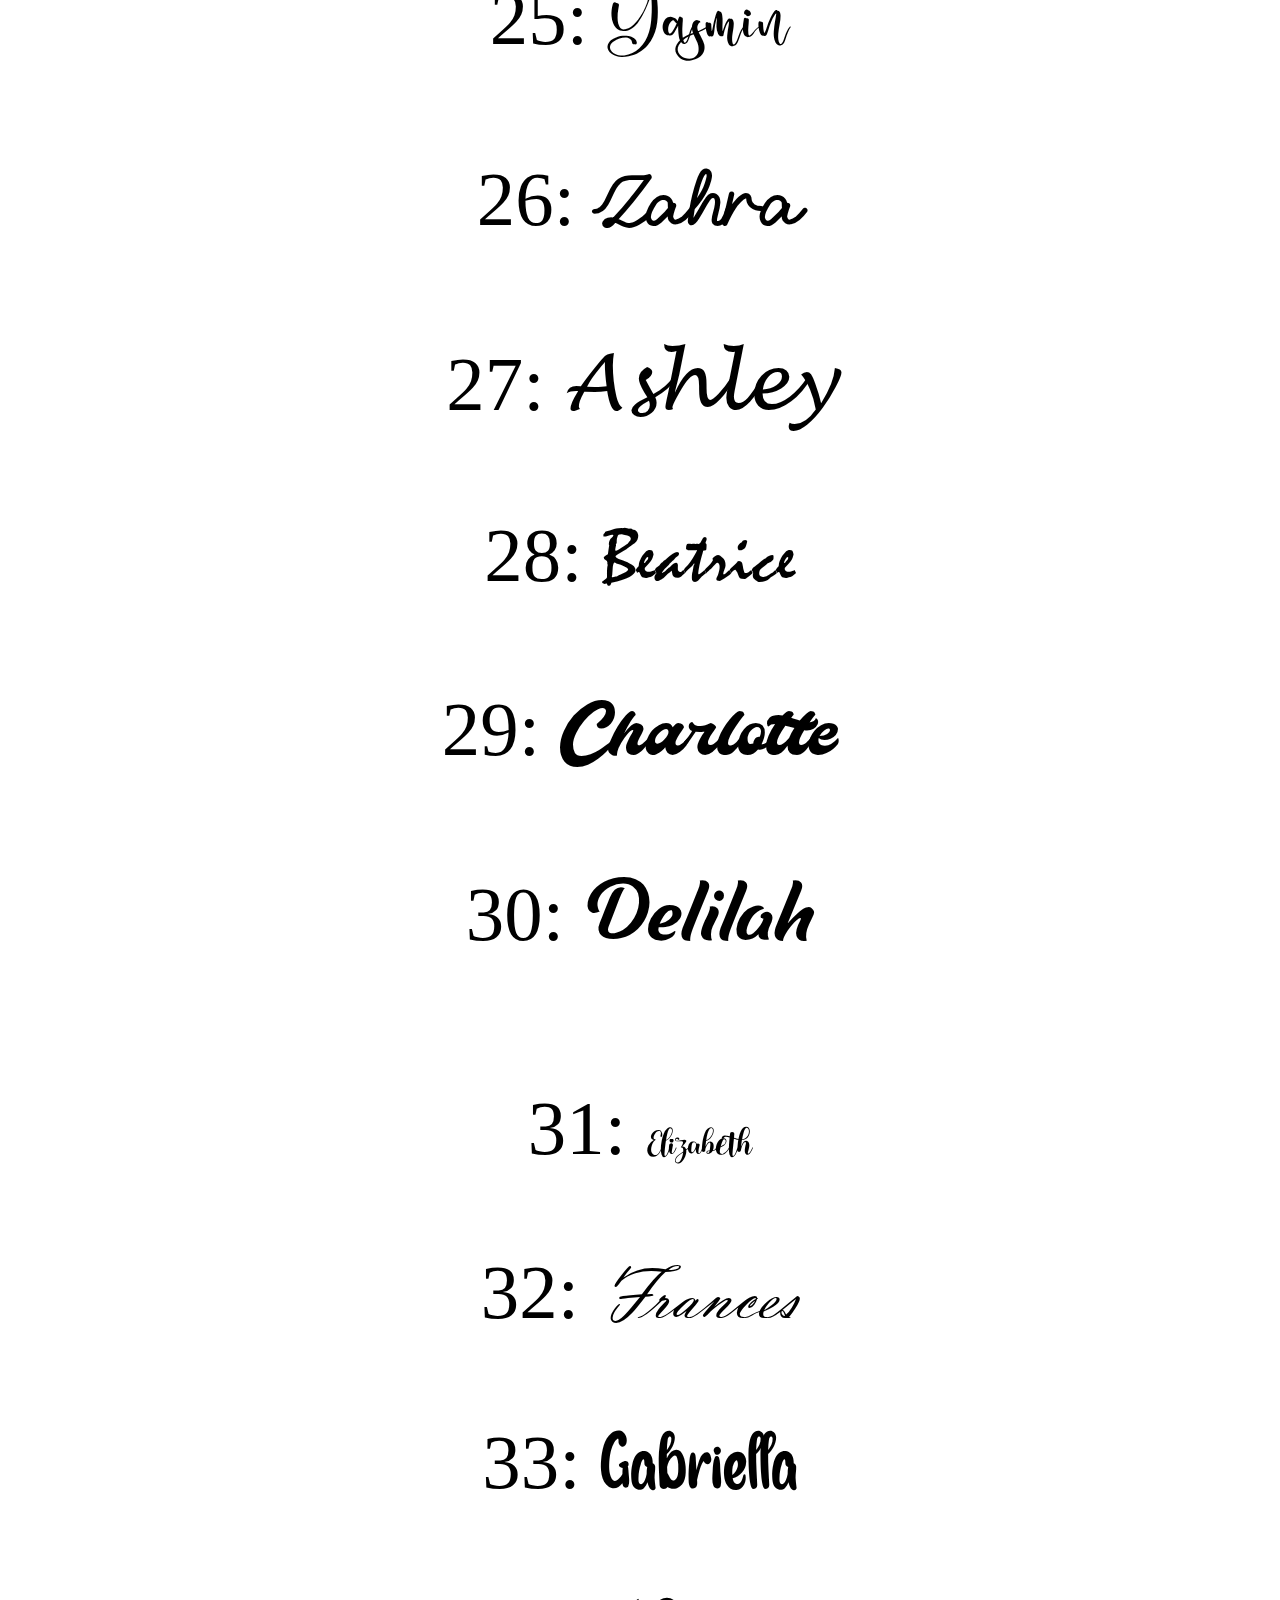
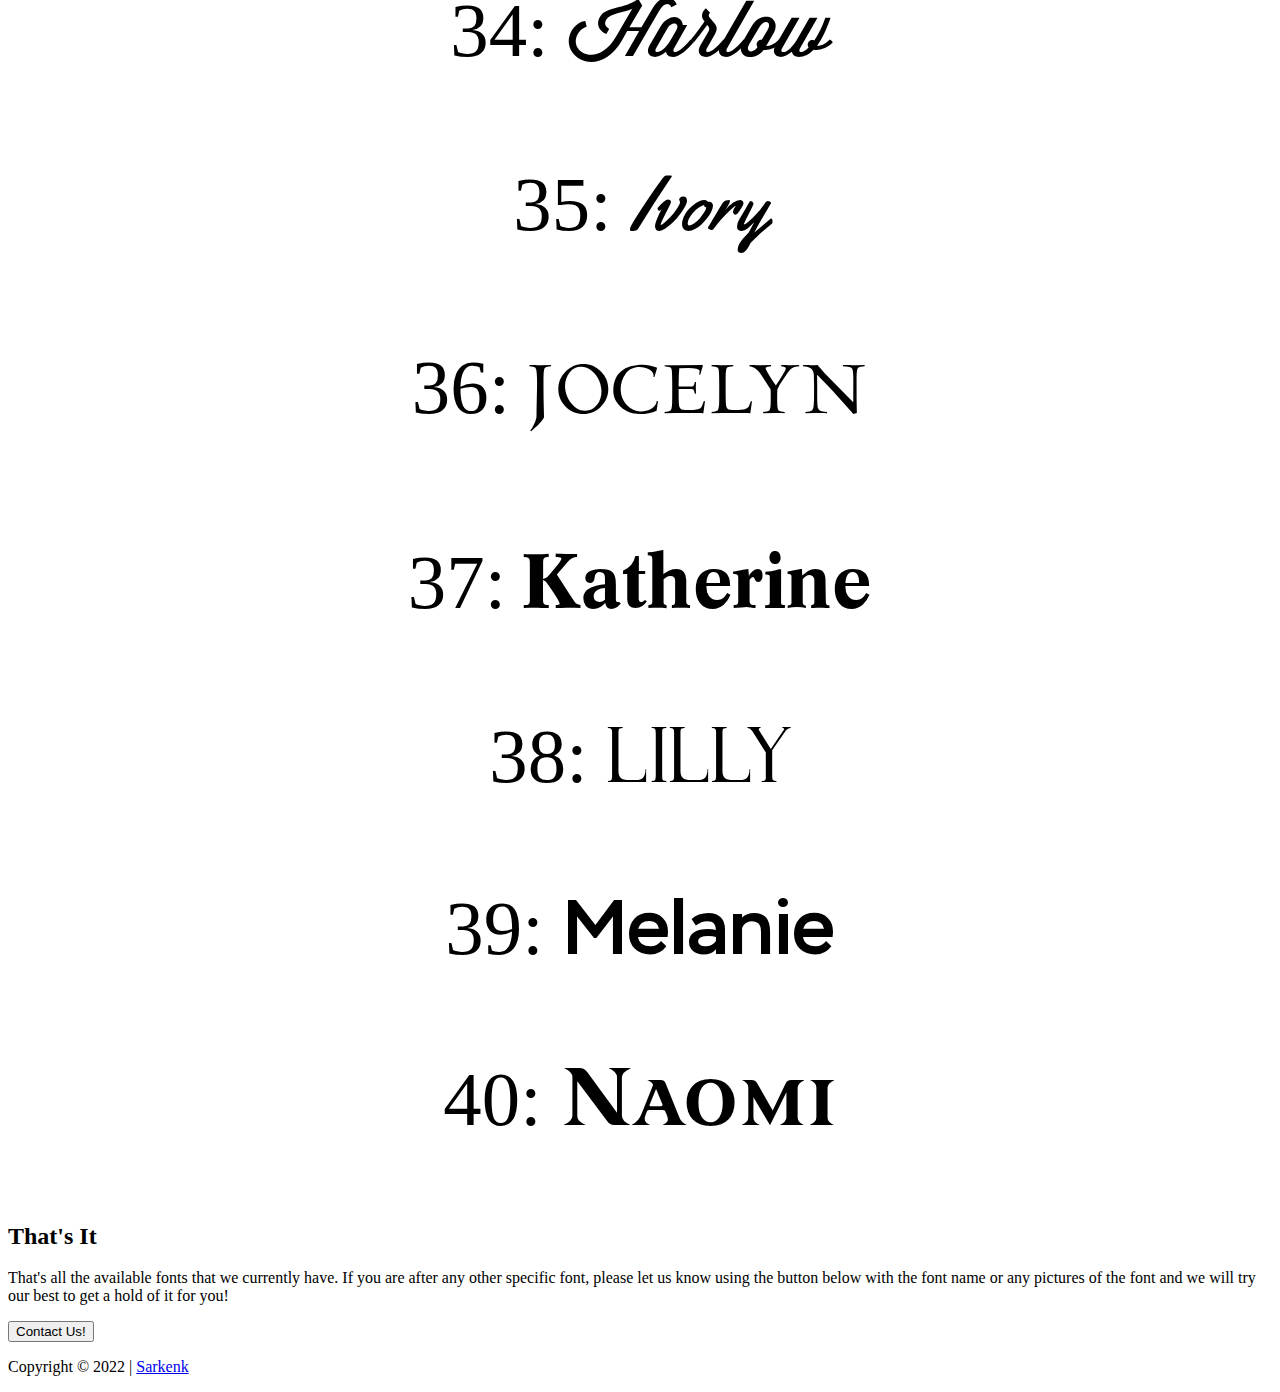
==== commit 2a452e80: "Added Favicon and organised file structure" ====
--- a/index.html
+++ b/index.html
@@ -1,21 +1,28 @@
 <!DOCTYPE html>
 <html>
   <head lang="en">
-  <meta charset="UTF-8">
-  <meta name="viewport" content="width=device-width, initial-scale=1">
-  <link href="https://cdn.jsdelivr.net/npm/bootstrap@5.1.3/dist/css/bootstrap.min.css" rel="stylesheet" integrity="sha384-1BmE4kWBq78iYhFldvKuhfTAU6auU8tT94WrHftjDbrCEXSU1oBoqyl2QvZ6jIW3" crossorigin="anonymous">  
-  <link rel="stylesheet" href="localfonts.css">
-  <script src="https://cdn.jsdelivr.net/npm/bootstrap@5.1.3/dist/js/bootstrap.bundle.min.js" integrity="sha384-ka7Sk0Gln4gmtz2MlQnikT1wXgYsOg+OMhuP+IlRH9sENBO0LRn5q+8nbTov4+1p" crossorigin="anonymous"></script>  
-  <script src="logic.js"></script>
+    <meta charset="UTF-8">
+    <meta name="viewport" content="width=device-width, initial-scale=1">
+    <link href="https://cdn.jsdelivr.net/npm/bootstrap@5.1.3/dist/css/bootstrap.min.css" rel="stylesheet" integrity="sha384-1BmE4kWBq78iYhFldvKuhfTAU6auU8tT94WrHftjDbrCEXSU1oBoqyl2QvZ6jIW3" crossorigin="anonymous">  
+    <link rel="stylesheet" href="styles/localfonts.css">
+    <link rel="stylesheet" href="styles/personalstyling.css">
+    <script src="https://cdn.jsdelivr.net/npm/bootstrap@5.1.3/dist/js/bootstrap.bundle.min.js" integrity="sha384-ka7Sk0Gln4gmtz2MlQnikT1wXgYsOg+OMhuP+IlRH9sENBO0LRn5q+8nbTov4+1p" crossorigin="anonymous"></script>  
+    <script src="scripts/logic.js"></script>
+
+    <link rel="apple-touch-icon" sizes="180x180" href="img/apple-touch-icon.png">
+    <link rel="icon" type="image/png" sizes="32x32" href="img/favicon-32x32.png">
+    <link rel="icon" type="image/png" sizes="16x16" href="img/favicon-16x16.png">
+    <link rel="manifest" href="/site.webmanifest">
   </head>
+
 <body>
   <div class="b-example-divider"></div>
 
   <header class="p-3 bg-dark text-white">
     <div class="container">
       <div class="d-flex flex-wrap align-items-center justify-content-center justify-content-lg-start">
-        <img width="100" height="100" src = "logo-jan22.svg" alt="Sarkenk Logo"/>
-        <img width="180" height="100"src = "logotext-jan22.svg" alt="Sarkenk Logo"/>
+        <img width="100" height="100" src = "img/logo-jan22.svg" alt="Sarkenk Logo"/>
+        <img width="180" height="100"src = "img/logotext-jan22.svg" alt="Sarkenk Logo"/>
       </div>
     </div>
   </header>
@@ -102,8 +109,8 @@
 
 </div>
 
-<footer class="pt-3 mt-4 text-muted border-top">
-  <p>Created by <a href="duhncan.com">Duhncan Guy<a>. </p>
+<footer class="pt-3 mt-4 text-muted border-top text-center">
+  <p>Copyright © 2022 | <a href="sarkenk.com">Sarkenk<a> </p>
 </footer>
 
 </body>
--- a/styles/localfonts.css
+++ b/styles/localfonts.css
@@ -0,0 +1,89 @@
+@font-face { font-family: "1"; src: url("../fonts/AlessioBrush.ttf") format("truetype");}
+@font-face { font-family: "2"; src: url("../fonts/Allisha\ Croft.ttf") format("truetype");}
+@font-face { font-family: "3"; src: url("../fonts/AmandaVinola.ttf") format("truetype");}
+@font-face { font-family: "4"; src: url("../fonts/Satisfy-Regular.ttf") format("truetype");}
+@font-face { font-family: "5"; src: url("../fonts/Anghones.ttf") format("truetype");}
+@font-face { font-family: "6"; src: url("../fonts/ArtelyInksPersonalUse-vpWL.ttf") format("truetype");}
+@font-face { font-family: "7"; src: url("../fonts/AusthaticScript-3z1lM.ttf") format("truetype");}
+@font-face { font-family: "8"; src: url("../fonts/Baby\ Garland.ttf") format("truetype");}
+@font-face { font-family: "9"; src: url("../fonts/Bagelorts.ttf") format("truetype");}
+@font-face { font-family: "10"; src: url("../fonts/Barcelona.ttf") format("truetype");}
+@font-face { font-family: "11"; src: url("../fonts/BeautifulSnowfall.otf") format("opentype");}
+@font-face { font-family: "12"; src: url("../fonts/Bellasia.ttf") format("truetype");}
+@font-face { font-family: "13"; src: url("../fonts/BillionDreams_PERSONAL.ttf") format("truetype");}
+@font-face { font-family: "14"; src: url("../fonts/Breathing.ttf") format("truetype");}
+@font-face { font-family: "15"; src: url("../fonts/BRUSHSCI.TTF") format("truetype");}
+@font-face { font-family: "16"; src: url("../fonts/Boba.ttf") format("truetype");}
+@font-face { font-family: "17"; src: url("../fonts/Sofia-Regular.otf") format("opentype");}
+@font-face { font-family: "18"; src: url("../fonts/Chloe\ Lavender.ttf") format("truetype");}
+@font-face { font-family: "19"; src: url("../fonts/EcosmithScript-Regular.otf") format("opentype");}
+@font-face { font-family: "20"; src: url("../fonts/FabfeltScript-Bold.otf") format("opentype");}
+@font-face { font-family: "21"; src: url("../fonts/Fireheart.ttf") format("truetype");}
+@font-face { font-family: "22"; src: url("../fonts/FREESCPT.TTF") format("truetype");}
+@font-face { font-family: "23"; src: url("../fonts/Grestal.ttf") format("truetype");}
+@font-face { font-family: "24"; src: url("../fonts/Higher\ Style.ttf") format("truetype");}
+@font-face { font-family: "25"; src: url("../fonts/Ladytop.ttf") format("truetype");}
+@font-face { font-family: "26"; src: url("../fonts/Loverine.otf") format("opentype");}
+@font-face { font-family: "27"; src: url("../fonts/LHANDW.TTF") format("truetype");}
+@font-face { font-family: "28"; src: url("../fonts/MISTRAL.TTF") format("truetype");}
+@font-face { font-family: "29"; src: url("../fonts/Thunder.ttf") format("truetype");}
+@font-face { font-family: "30"; src: url("../fonts/TildaScriptS.ttf") format("truetype");}
+@font-face { font-family: "31"; src: url("../fonts/Valentina\ Script.ttf") format("truetype");}
+@font-face { font-family: "32"; src: url("../fonts/VLADIMIR.TTF") format("truetype");}
+@font-face { font-family: "33"; src: url("../fonts/Welcome\ Newyear.otf") format("truetype");}
+@font-face { font-family: "34"; src: url("../fonts/Wisdom\ Script\ AJ.otf") format("opentype");}
+@font-face { font-family: "35"; src: url("../fonts/Yellowtail-Regular.ttf") format("truetype");}
+@font-face { font-family: "36"; src: url("../fonts/Odyssey\ Pro.otf") format("opentype");}
+@font-face { font-family: "37"; src: url("../fonts/Concept\ Bold.ttf") format("truetype");}
+@font-face { font-family: "38"; src: url("../fonts/FELIXTI.TTF") format("truetype");}
+@font-face { font-family: "39"; src: url("../fonts/Stem\ Medium.ttf") format("truetype");}
+@font-face { font-family: "40"; src: url("../fonts/Favoner\ One.otf") format("opentype");}
+
+.fontSection {
+    font-size: 6vw;
+    text-align: center;
+}
+
+.font1 {    font-family: "1"; }
+.font2 {    font-family: "2"; }
+.font3 {    font-family: "3"; }
+.font4 {    font-family: "4"; }
+.font5 {    font-family: "5";}
+.font6 {    font-family: "6"; }
+.font7 {    font-family: "7"; }
+.font8 {    font-family: "8";}
+.font9 {    font-family: "9"; }
+.font10 {   font-family: "10";}
+.font11 {    font-family: "11"; }
+.font12 {    font-family: "12"; }
+.font13 {    font-family: "13"; }
+.font14 {    font-family: "14"; }
+.font15 {    font-family: "15";}
+.font16 {    font-family: "16"; }
+.font17 {    font-family: "17"; }
+.font18 {    font-family: "18";}
+.font19 {    font-family: "19"; }
+.font20 {   font-family: "20";}
+.font21 {    font-family: "21"; }
+.font22 {    font-family: "22"; }
+.font23 {    font-family: "23"; }
+.font24 {    font-family: "24"; }
+.font25 {    font-family: "25";}
+.font26 {    font-family: "26"; }
+.font27 {    font-family: "27"; }
+.font28 {    font-family: "28";}
+.font29 {    font-family: "29"; }
+.font30 {   font-family: "30";}
+.font31 {    font-family: "31"; }
+.font32 {    font-family: "32"; }
+.font33 {    font-family: "33"; }
+.font34 {    font-family: "34"; }
+.font35 {    font-family: "35";}
+.font36 {    font-family: "36"; }
+.font37 {    font-family: "37"; }
+.font38 {    font-family: "38";}
+.font39 {    font-family: "39"; }
+.font40 {   font-family: "40";}
+
+
+
